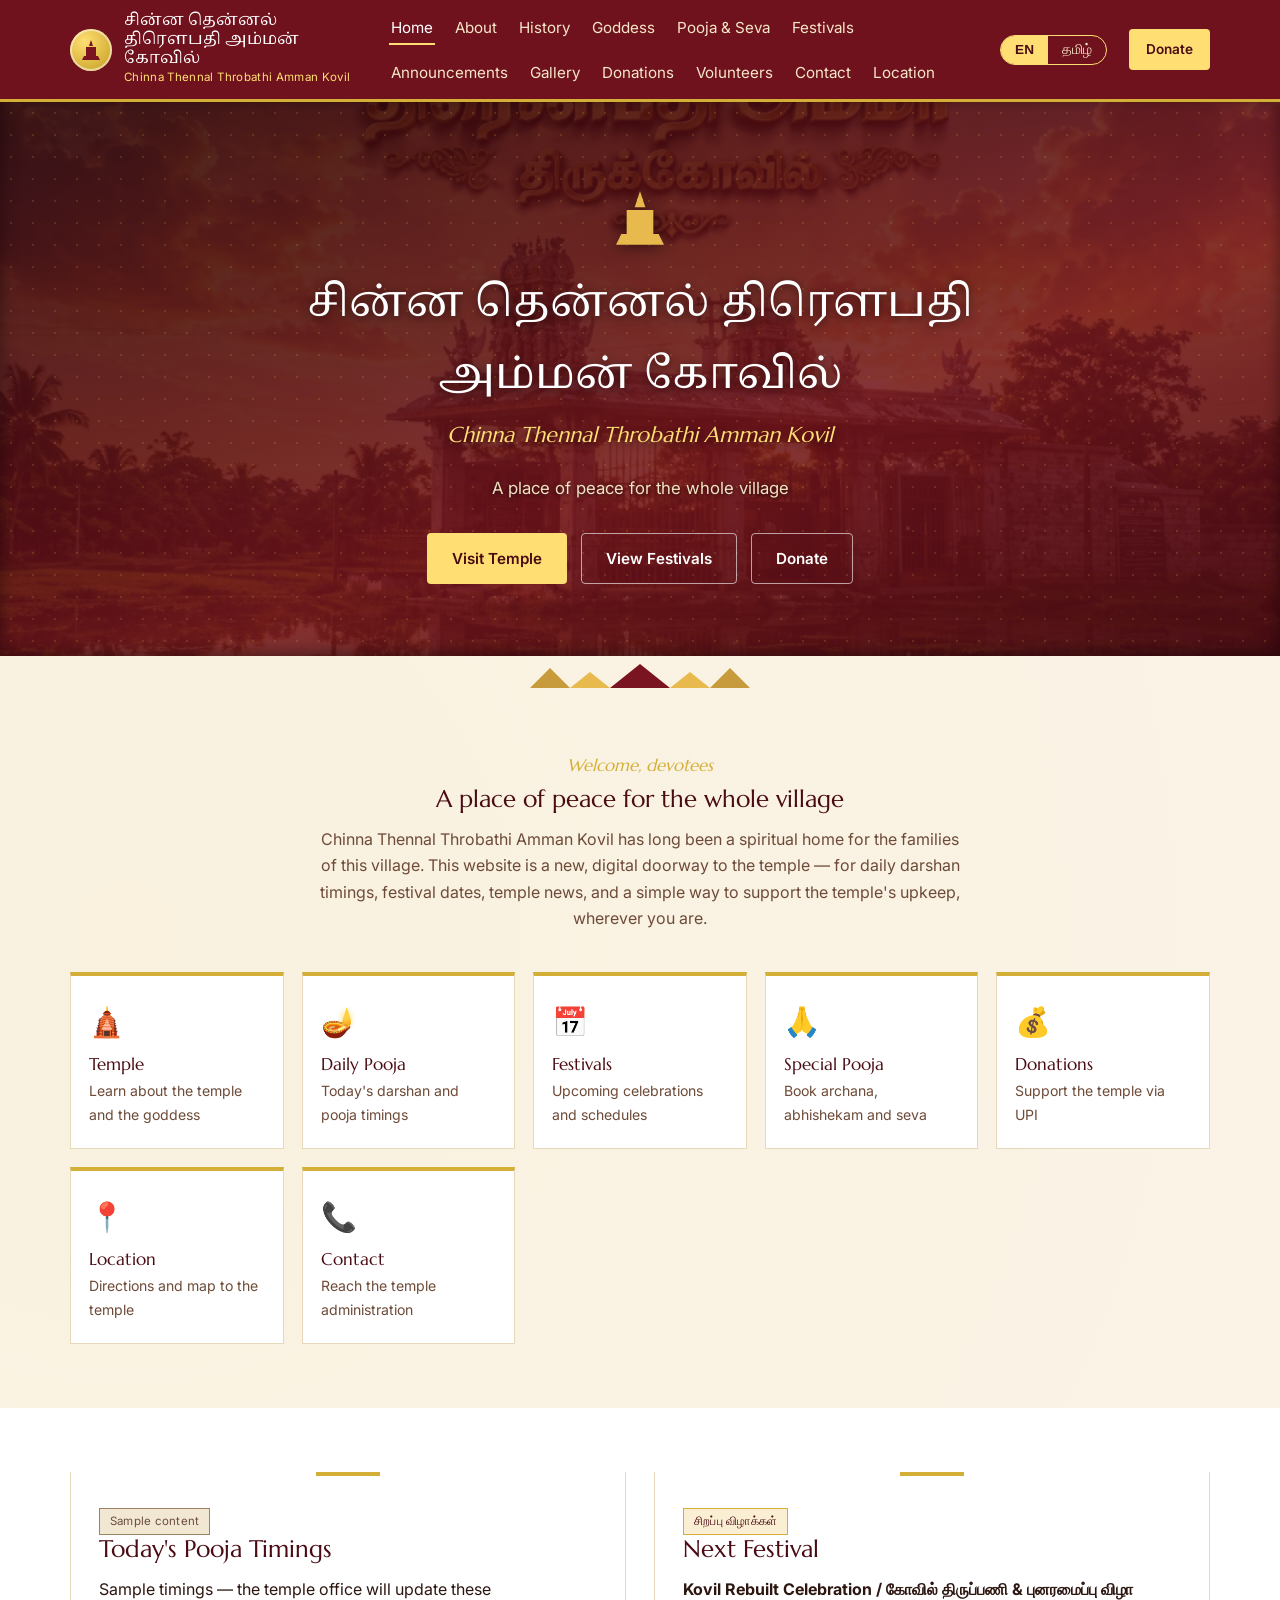
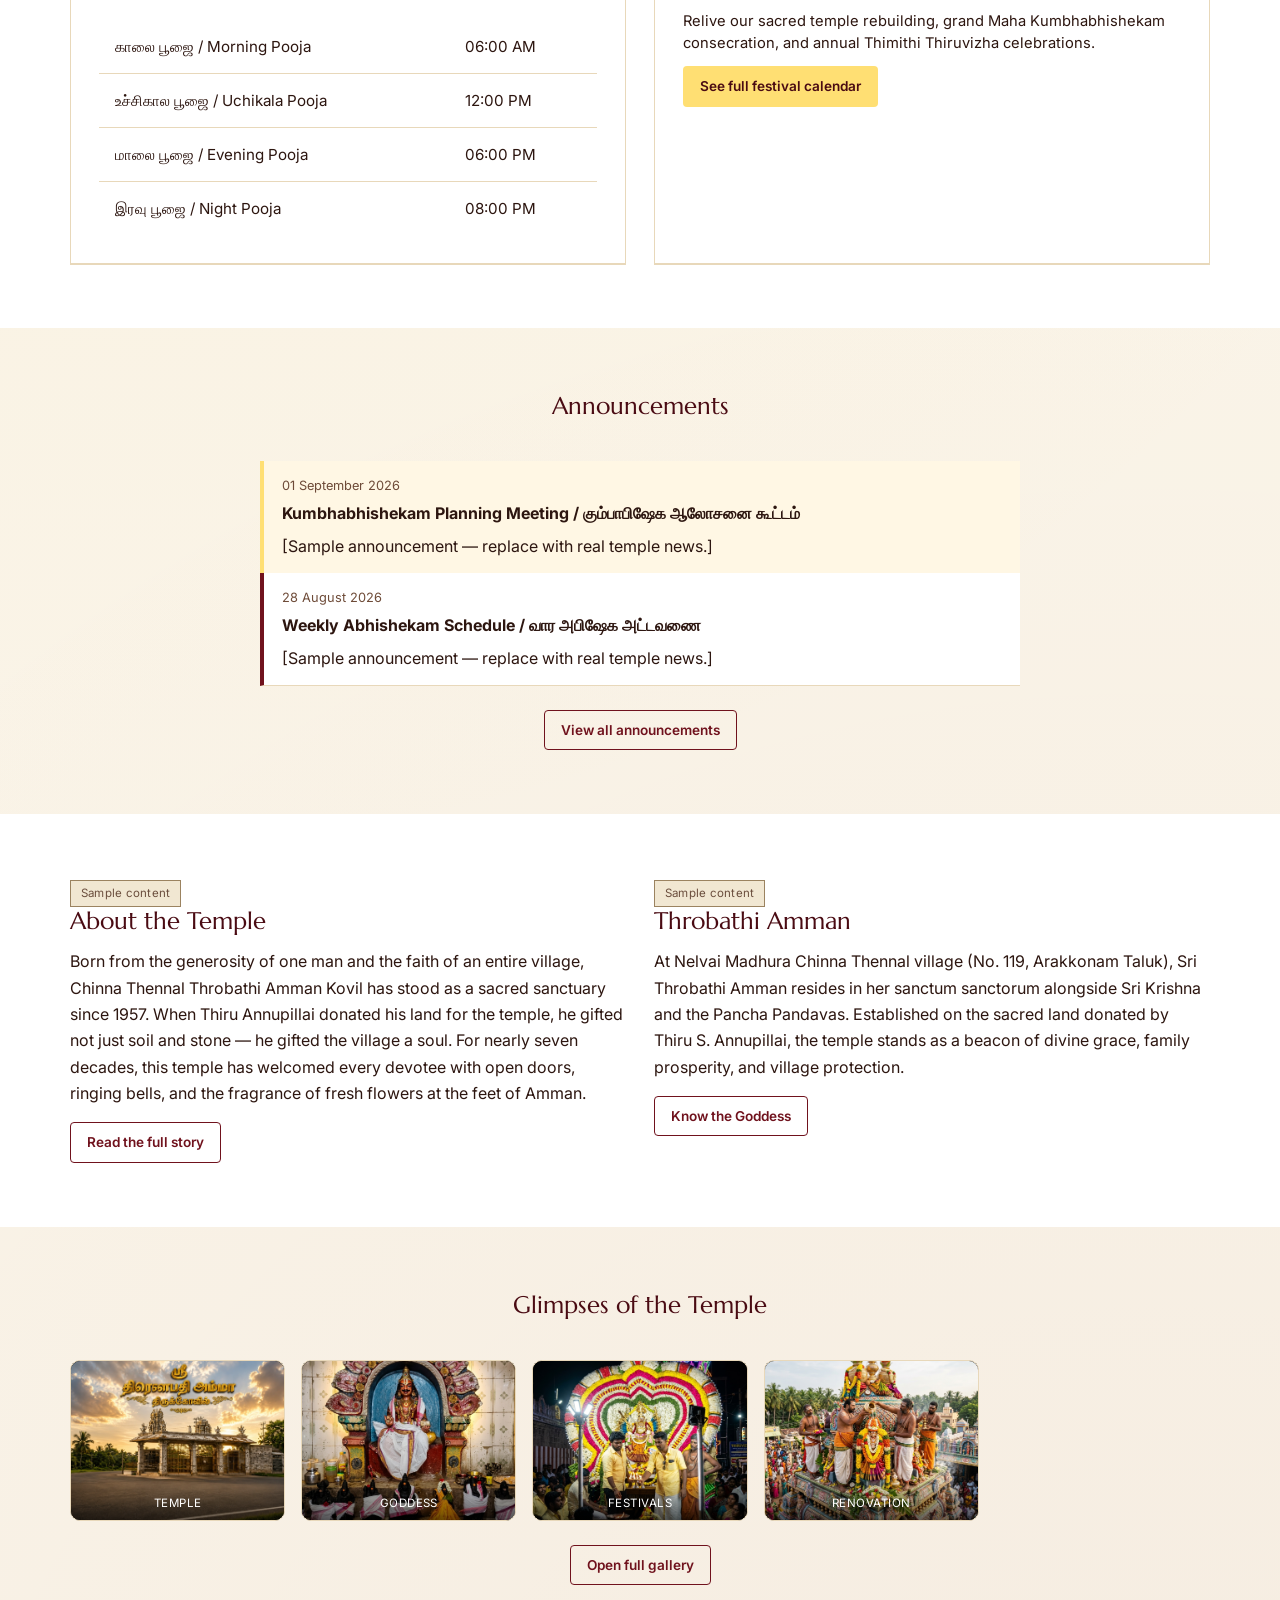
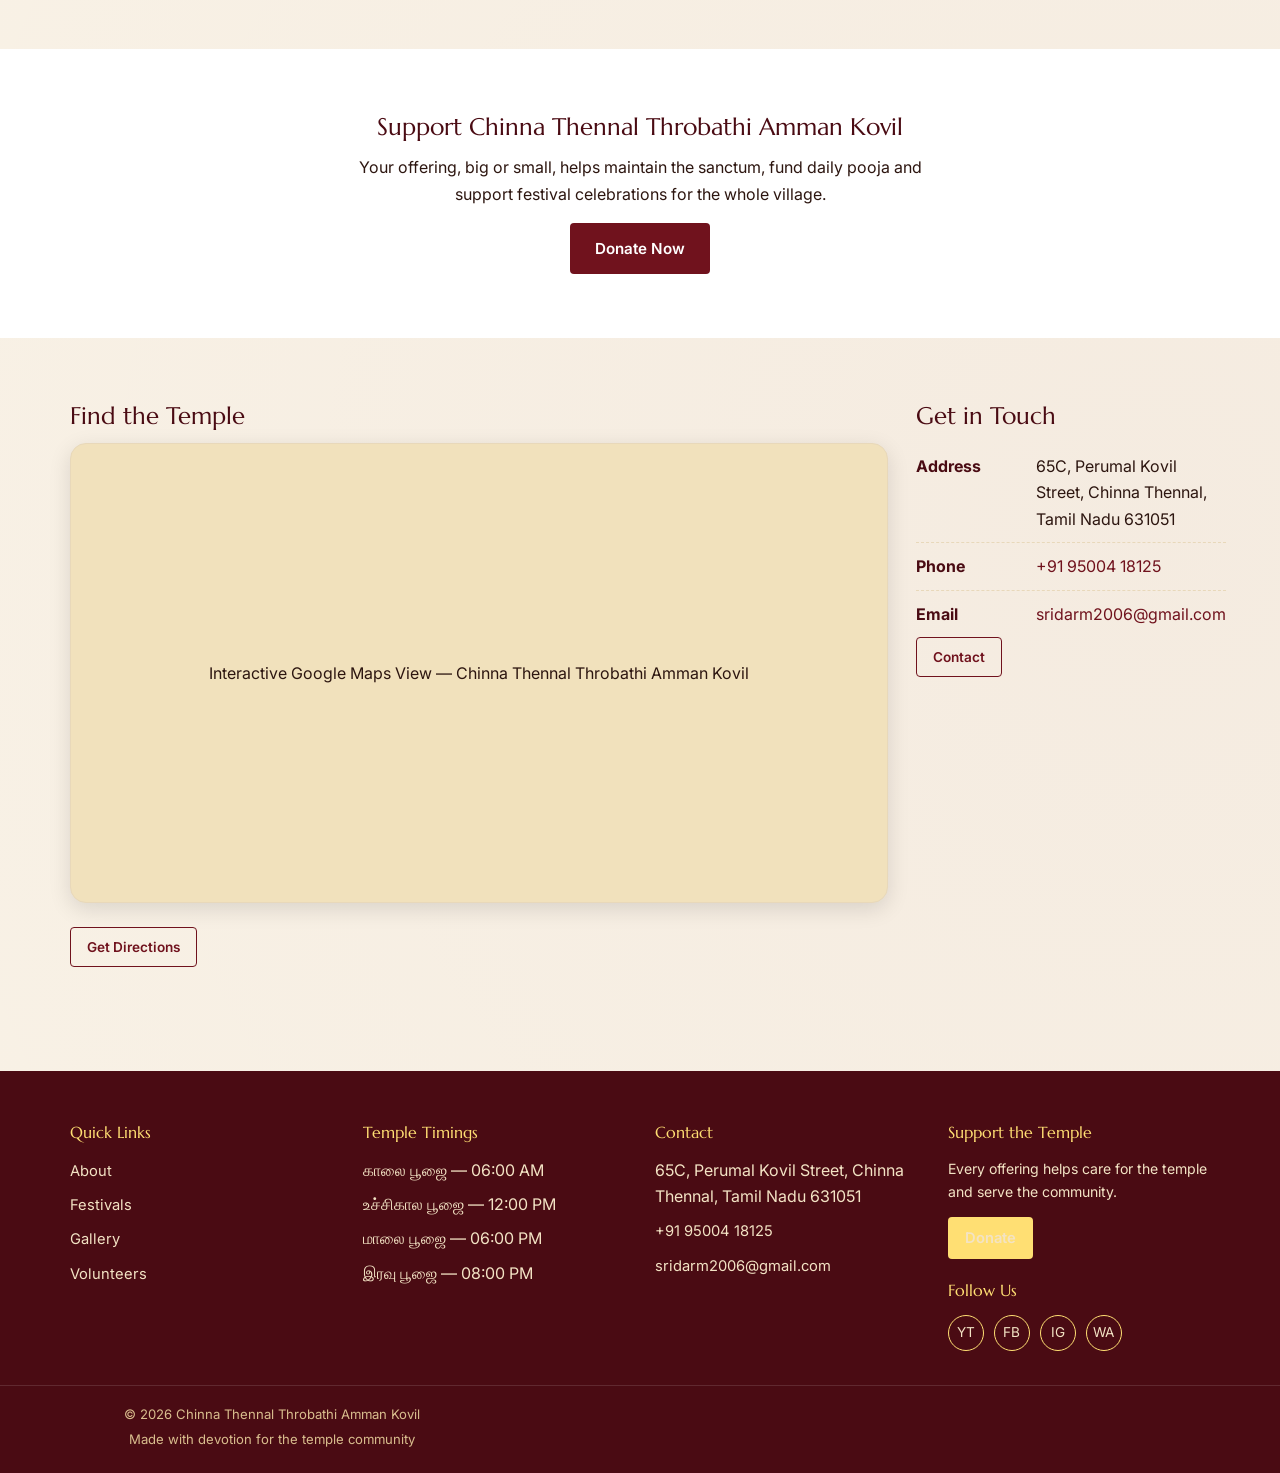
==== temple-site/index.html @ 30895be0 "Enhance mobile & system responsive alignment and populate real temple photos & maps across all pages" ====
<!DOCTYPE html>
<html lang="en">
<head>
<meta charset="UTF-8">
<meta name="viewport" content="width=device-width, initial-scale=1.0">
<title>Home | Chinna Thennal Throbathi Amman Kovil</title>
<meta name="description" content="Official digital home of Chinna Thennal Throbathi Amman Kovil village temple — pooja timings, festivals, donations and more.">
<meta property="og:title" content="Home | Chinna Thennal Throbathi Amman Kovil">
<meta property="og:description" content="Official digital home of Chinna Thennal Throbathi Amman Kovil village temple — pooja timings, festivals, donations and more.">
<meta property="og:type" content="website">
<link rel="preconnect" href="https://fonts.googleapis.com">
<link href="https://fonts.googleapis.com/css2?family=Marcellus&family=Inter:wght@400;500;600;700&family=Noto+Sans+Tamil:wght@400;500;600;700&family=Noto+Serif+Tamil:wght@500;600&display=swap" rel="stylesheet">
<link rel="stylesheet" href="assets/css/style.css">

</head>
<body>
  <header class="site-header">
    <div class="site-header__bar">
      <a class="brand" href="index.html">
        <span class="brand__mark"><svg viewBox="0 0 24 24" fill="none" xmlns="http://www.w3.org/2000/svg">
  <path d="M12 2 L14 8 L10 8 Z" fill="#7A1420"/>
  <rect x="7" y="9" width="10" height="9" fill="#7A1420"/>
  <path d="M5 18 H19 L21 22 H3 Z" fill="#7A1420"/>
  <circle cx="12" cy="5.4" r="1.1" fill="#7A1420"/>
</svg></span>
        <span class="brand__text">
          <span class="ta">சின்ன தென்னல் திரௌபதி அம்மன் கோவில்</span>
          <span class="en">Chinna Thennal Throbathi Amman Kovil</span>
        </span>
      </a>
      <nav class="nav" aria-label="Main navigation">
        <ul class="nav__links">
        <li><a href="index.html" data-i18n="nav.home" aria-current="page"></a></li>
        <li><a href="about.html" data-i18n="nav.about"></a></li>
        <li><a href="history.html" data-i18n="nav.history"></a></li>
        <li><a href="deity.html" data-i18n="nav.deity"></a></li>
        <li><a href="pooja.html" data-i18n="nav.pooja"></a></li>
        <li><a href="festivals.html" data-i18n="nav.festivals"></a></li>
        <li><a href="announcements.html" data-i18n="nav.announcements"></a></li>
        <li><a href="gallery.html" data-i18n="nav.gallery"></a></li>
        <li><a href="donations.html" data-i18n="nav.donations"></a></li>
        <li><a href="volunteers.html" data-i18n="nav.volunteers"></a></li>
        <li><a href="contact.html" data-i18n="nav.contact"></a></li>
        <li><a href="location.html" data-i18n="nav.location"></a></li>
        </ul>
        <div class="lang-switch" role="group" aria-label="Language">
          <button type="button" data-lang="en">EN</button>
          <button type="button" data-lang="ta">தமிழ்</button>
        </div>
        <a class="btn btn--gold btn--sm" href="donations.html" data-i18n="nav.donateBtn"></a>
        <button class="hamburger" aria-label="Toggle menu" aria-expanded="false">
          <svg viewBox="0 0 24 24" fill="none" stroke-width="2" stroke-linecap="round"><path d="M3 6h18M3 12h18M3 18h18"/></svg>
        </button>
      </nav>
    </div>
  </header>
  <a href="donations.html" class="btn btn--primary donate-fab" data-i18n="nav.donateBtn"></a>

  <section class="hero">
    <div class="kolam-bg"></div>
    <div class="container hero__inner">
      <div class="hero__mark"><svg viewBox="0 0 24 24" fill="none" xmlns="http://www.w3.org/2000/svg">
  <path d="M12 2 L14 8 L10 8 Z" fill="#E8B94D"/>
  <rect x="7" y="9" width="10" height="9" fill="#E8B94D"/>
  <path d="M5 18 H19 L21 22 H3 Z" fill="#E8B94D"/>
  <circle cx="12" cy="5.4" r="1.1" fill="#E8B94D"/>
</svg></div>
      <p class="hero__title-ta">சின்ன தென்னல் திரௌபதி அம்மன் கோவில்</p>
      <p class="hero__title-en">Chinna Thennal Throbathi Amman Kovil</p>
      <p class="hero__tagline" data-i18n="home.introTitle"></p>
      <div class="hero__actions">
        <a class="btn btn--gold" href="about.html" data-i18n="home.heroCta1"></a>
        <a class="btn btn--outline" href="festivals.html" data-i18n="home.heroCta2"></a>
        <a class="btn btn--outline" href="donations.html" data-i18n="home.heroCta3"></a>
      </div>
    </div>
  </section>
  <div class="tier-divider"><svg viewBox="0 0 220 26" xmlns="http://www.w3.org/2000/svg">
  <polygon points="0,26 20,6 40,26" fill="#C79A3B"/>
  <polygon points="40,26 60,10 80,26" fill="#E8B94D"/>
  <polygon points="80,26 110,2 140,26" fill="#7A1420"/>
  <polygon points="140,26 160,10 180,26" fill="#E8B94D"/>
  <polygon points="180,26 200,6 220,26" fill="#C79A3B"/>
</svg></div>

  <section class="section">
    <div class="container">
      <div class="section-heading">
        <span class="kicker" data-i18n="home.heroKicker"></span>
        <h2 data-i18n="home.introTitle"></h2>
        <p data-i18n="home.introText"></p>
      </div>
      <div class="qi-grid">
        <a class="qi-card" href="about.html"><span class="qi-card__icon">🛕</span><h3 data-i18n="home.qiTemple"></h3><p data-i18n="home.qiTempleDesc"></p></a>
        <a class="qi-card" href="pooja.html"><span class="qi-card__icon">🪔</span><h3 data-i18n="home.qiPooja"></h3><p data-i18n="home.qiPoojaDesc"></p></a>
        <a class="qi-card" href="festivals.html"><span class="qi-card__icon">📅</span><h3 data-i18n="home.qiFestivals"></h3><p data-i18n="home.qiFestivalsDesc"></p></a>
        <a class="qi-card" href="pooja.html#seva"><span class="qi-card__icon">🙏</span><h3 data-i18n="home.qiSpecial"></h3><p data-i18n="home.qiSpecialDesc"></p></a>
        <a class="qi-card" href="donations.html"><span class="qi-card__icon">💰</span><h3 data-i18n="home.qiDonations"></h3><p data-i18n="home.qiDonationsDesc"></p></a>
        <a class="qi-card" href="location.html"><span class="qi-card__icon">📍</span><h3 data-i18n="home.qiLocation"></h3><p data-i18n="home.qiLocationDesc"></p></a>
        <a class="qi-card" href="contact.html"><span class="qi-card__icon">📞</span><h3 data-i18n="home.qiContact"></h3><p data-i18n="home.qiContactDesc"></p></a>
      </div>
    </div>
  </section>

  <section class="section section--surface">
    <div class="container grid-2">
      <div class="panel panel--arch">
        <span class="tag tag--sample" data-i18n="home.sampleLabel"></span>
        <h2 data-i18n="home.todayPoojaTitle"></h2>
        <p data-i18n="home.todayPoojaSub" style="margin-bottom:18px;"></p>
        <table>
          <tbody>
            <tr><td>காலை பூஜை / Morning Pooja</td><td>06:00 AM</td></tr>
            <tr><td>உச்சிகால பூஜை / Uchikala Pooja</td><td>12:00 PM</td></tr>
            <tr><td>மாலை பூஜை / Evening Pooja</td><td>06:00 PM</td></tr>
            <tr><td>இரவு பூஜை / Night Pooja</td><td>08:00 PM</td></tr>
          </tbody>
        </table>
      </div>
      <div class="panel panel--arch">
        <span class="tag tag--gold">சிறப்பு விழாக்கள்</span>
        <h2 data-i18n="home.festivalTitle"></h2>
        <p style="margin-bottom:8px;"><strong>Kovil Rebuilt Celebration / கோவில் திருப்பணி & புனரமைப்பு விழா</strong></p>
        <p style="margin-bottom:12px;font-size:0.92rem;line-height:1.5;">Relive our sacred temple rebuilding, grand Maha Kumbhabhishekam consecration, and annual Thimithi Thiruvizha celebrations.</p>
        <a class="btn btn--gold btn--sm" href="festivals.html" data-i18n="home.festivalCta"></a>
      </div>
    </div>
  </section>

  <section class="section">
    <div class="container">
      <div class="section-heading">
        <h2 data-i18n="home.announceTitle"></h2>
      </div>
      <div style="max-width:760px;margin:0 auto;">
        <div class="announce-item is-high">
          <div class="announce-item__meta">01 September 2026</div>
          <strong>Kumbhabhishekam Planning Meeting / கும்பாபிஷேக ஆலோசனை கூட்டம்</strong>
          <p style="margin:6px 0 0;">[Sample announcement — replace with real temple news.]</p>
        </div>
        <div class="announce-item">
          <div class="announce-item__meta">28 August 2026</div>
          <strong>Weekly Abhishekam Schedule / வார அபிஷேக அட்டவணை</strong>
          <p style="margin:6px 0 0;">[Sample announcement — replace with real temple news.]</p>
        </div>
      </div>
      <div style="text-align:center;margin-top:24px;">
        <a class="btn btn--outline-dark btn--sm" href="announcements.html" data-i18n="home.announceCta"></a>
      </div>
    </div>
  </section>

  <section class="section section--surface">
    <div class="container grid-2">
      <div>
        <span class="tag tag--sample" data-i18n="home.sampleLabel"></span>
        <h2 data-i18n="home.aboutTitle"></h2>
        <p data-i18n="about.introBody"></p>
        <a class="btn btn--outline-dark btn--sm" href="about.html" data-i18n="home.aboutCta"></a>
      </div>
      <div>
        <span class="tag tag--sample" data-i18n="home.sampleLabel"></span>
        <h2 data-i18n="home.deityTitle"></h2>
        <p data-i18n="deity.introBody"></p>
        <a class="btn btn--outline-dark btn--sm" href="deity.html" data-i18n="home.deityCta"></a>
      </div>
    </div>
  </section>

  <section class="section">
    <div class="container">
      <div class="section-heading">
        <h2 data-i18n="home.galleryTitle"></h2>
      </div>
      <div class="gallery-grid">
        <div class="gallery-tile gallery-tile--photo" style="border-radius:10px;overflow:hidden;">
          <img src="assets/images/temple/temple-gate.jpg" alt="Temple Entrance Gate" loading="lazy">
          <span class="gallery-tile__label" data-i18n="gallery.catTemple">Temple</span>
        </div>
        <div class="gallery-tile gallery-tile--photo" style="border-radius:10px;overflow:hidden;">
          <img src="assets/images/goddess/sanctum-hd.png" alt="Sri Throbathi Amman Sanctum" loading="lazy">
          <span class="gallery-tile__label" data-i18n="gallery.catGoddess">Goddess</span>
        </div>
        <div class="gallery-tile gallery-tile--photo" style="border-radius:10px;overflow:hidden;">
          <img src="assets/images/festivals/chariot-hd.png" alt="Thiruvizha Flower Chariot" loading="lazy">
          <span class="gallery-tile__label" data-i18n="gallery.catFestivals">Festival</span>
        </div>
        <div class="gallery-tile gallery-tile--photo" style="border-radius:10px;overflow:hidden;">
          <img src="assets/images/renovation/kumbhabhishekam.png" alt="Maha Kumbhabhishekam" loading="lazy">
          <span class="gallery-tile__label" data-i18n="gallery.catRenovation">Renovation</span>
        </div>
      </div>
      <div style="text-align:center;margin-top:24px;">
        <a class="btn btn--outline-dark btn--sm" href="gallery.html" data-i18n="home.galleryCta"></a>
      </div>
    </div>
  </section>

  <section class="section section--surface">
    <div class="container" style="max-width:640px;text-align:center;">
      <h2 data-i18n="home.donateTitle"></h2>
      <p data-i18n="home.donateText"></p>
      <a class="btn btn--primary" href="donations.html" data-i18n="home.donateCta"></a>
    </div>
  </section>

  <section class="section">
    <div class="container grid-2">
      <div>
        <h2 data-i18n="home.locationTitle"></h2>
        <div class="map-frame"><span data-i18n="location.mapPending"></span></div>
        <div style="margin-top:14px;">
          <a class="btn btn--outline-dark btn--sm" href="location.html" data-i18n="home.locationCta"></a>
        </div>
      </div>
      <div>
        <h2 data-i18n="home.contactTitle"></h2>
        <ul class="info-list">
          <li><b data-i18n="contact.addressTitle"></b><span>65C, Perumal Kovil Street, Chinna Thennal, Tamil Nadu 631051</span></li>
          <li><b data-i18n="contact.phoneTitle"></b><a href="tel:+919500418125" style="color:var(--primary);text-decoration:none;">+91 95004 18125</a></li>
          <li><b data-i18n="contact.emailTitle"></b><a href="mailto:sridarm2006@gmail.com" style="color:var(--primary);text-decoration:none;">sridarm2006@gmail.com</a></li>
        </ul>
        <a class="btn btn--outline-dark btn--sm" href="contact.html" data-i18n="nav.contact"></a>
      </div>
    </div>
  </section>

  <footer class="site-footer">
    <div class="container grid-4">
      <div>
        <h4 data-i18n="footer.quicklinks"></h4>
        <ul>
          <li><a href="about.html" data-i18n="nav.about"></a></li>
          <li><a href="festivals.html" data-i18n="nav.festivals"></a></li>
          <li><a href="gallery.html" data-i18n="nav.gallery"></a></li>
          <li><a href="volunteers.html" data-i18n="nav.volunteers"></a></li>
        </ul>
      </div>
      <div>
        <h4 data-i18n="footer.timingsTitle"></h4>
        <ul>
          <li>காலை பூஜை — 06:00 AM</li>
          <li>உச்சிகால பூஜை — 12:00 PM</li>
          <li>மாலை பூஜை — 06:00 PM</li>
          <li>இரவு பூஜை — 08:00 PM</li>
        </ul>
      </div>
      <div>
        <h4 data-i18n="footer.contactTitle"></h4>
        <ul>
          <li id="footer-address">65C, Perumal Kovil Street, Chinna Thennal, Tamil Nadu 631051</li>
          <li id="footer-phone"><a href="tel:+919500418125" style="color:inherit;text-decoration:none;">+91 95004 18125</a></li>
          <li id="footer-email"><a href="mailto:sridarm2006@gmail.com" style="color:inherit;text-decoration:none;">sridarm2006@gmail.com</a></li>
        </ul>
      </div>
      <div>
        <h4 data-i18n="footer.donationTitle"></h4>
        <p data-i18n="footer.donationText" style="font-size:.88rem;"></p>
        <a href="donations.html" class="btn btn--gold btn--sm" data-i18n="nav.donateBtn"></a>
        <h4 style="margin-top:22px;" data-i18n="footer.socialTitle"></h4>
        <div class="social-row">
          <a href="#" aria-label="YouTube">YT</a>
          <a href="#" aria-label="Facebook">FB</a>
          <a href="#" aria-label="Instagram">IG</a>
          <a href="#" aria-label="WhatsApp">WA</a>
        </div>
      </div>
    </div>
    <div class="footer-bottom">
      <p data-i18n="footer.copyright" style="margin:0 0 4px;"></p>
      <p data-i18n="footer.madeWith" style="margin:0;"></p>
    </div>
  </footer>

  <script src="assets/js/locales.js"></script>
  <script src="assets/js/main.js"></script>
</body>
</html>
---- temple-site/assets/css/style.css ----
/* ==========================================================================
   CHINNA THENNAL THROBATHI AMMAN KOVIL — DESIGN SYSTEM
   Palette: deep maroon temple red, antique gold, sandalwood cream, dark brown
   Type: Marcellus (EN display) / Noto Serif Tamil (TA display)
         Inter (EN body) / Noto Sans Tamil (TA body)
   ========================================================================== */

:root{
  --primary: #70121D;        /* deep celestial maroon / temple red */
  --primary-dark: #4A0B13;   /* shadow crimson */
  --secondary: #D4AF37;      /* liquid metallic gold */
  --accent: #FFDF73;         /* vibrant golden glow */
  --background: #FAF4E8;     /* warm sandalwood cream */
  --surface: #FFFFFF;        /* clean glass surface */
  --surface-alt: #FFFBF3;    /* soft gold-tinted surface */
  --text: #2D1610;           /* rich mahogany brown ink */
  --text-soft: #6E4B38;      /* muted warm brown */
  --line: #E8D8BA;           /* hairline gold border */
  --success: #2E6B38;
  --radius-arch: 12px 12px 0 0;
  --radius-card: 14px;
  --shadow-soft: 0 14px 36px -10px rgba(74,11,19,0.22);
  --shadow-glow: 0 0 24px rgba(212,175,55,0.35);
  --font-en-display: "Cinzel", "Marcellus", serif;
  --font-en-body: "Outfit", "Inter", sans-serif;
  --font-ta-display: "Mukta Malar", "Noto Serif Tamil", serif;
  --font-ta-body: "Noto Sans Tamil", sans-serif;
}

/* -------------------- 5 Unique AI Temple Themes -------------------- */
html[data-theme="sandalwood"] {
  --primary: #70121D;
  --primary-dark: #4A0B13;
  --secondary: #D4AF37;
  --accent: #FFDF73;
  --background: #FAF4E8;
  --surface: #FFFFFF;
  --surface-alt: #FFFBF3;
  --text: #2D1610;
  --text-soft: #6E4B38;
  --line: #E8D8BA;
}

html[data-theme="emerald"] {
  --primary: #0F4A2E;
  --primary-dark: #072617;
  --secondary: #D4AF37;
  --accent: #FFE585;
  --background: #F2F9F5;
  --surface: #FFFFFF;
  --surface-alt: #E8F5EE;
  --text: #0B2116;
  --text-soft: #2B5740;
  --line: #C4E3D2;
}

html[data-theme="sunset"] {
  --primary: #8C1C0D;
  --primary-dark: #520F06;
  --secondary: #E68A00;
  --accent: #FFC04D;
  --background: #FAF2E8;
  --surface: #FFFFFF;
  --surface-alt: #FFF6EC;
  --text: #331508;
  --text-soft: #703D26;
  --line: #F2D2B6;
}

html[data-theme="ivory"] {
  --primary: #800E1C;
  --primary-dark: #4D070F;
  --secondary: #B8860B;
  --accent: #F5CA53;
  --background: #F8F5EE;
  --surface: #FFFFFF;
  --surface-alt: #F0ECE1;
  --text: #1C120C;
  --text-soft: #5C4A3E;
  --line: #E0D6C3;
}

html[data-theme="midnight"] {
  --primary: #A61C2E;
  --primary-dark: #120204;
  --secondary: #FFD700;
  --accent: #FFE873;
  --background: #0A0204;
  --surface: #180609;
  --surface-alt: #240B0E;
  --text: #FCE8CA;
  --text-soft: #D6B27C;
  --line: #4A161E;
}

*{ box-sizing: border-box; }
html{ scroll-behavior: smooth; }
body{
  margin:0;
  background: var(--background);
  background-image: 
    radial-gradient(circle at 10% 20%, rgba(243,196,78,0.06) 0%, transparent 40%),
    radial-gradient(circle at 90% 80%, rgba(112,18,29,0.04) 0%, transparent 50%);
  color: var(--text);
  font-family: var(--font-en-body);
  line-height: 1.65;
  -webkit-font-smoothing: antialiased;
}
html[lang="ta"] body{ font-family: var(--font-ta-body); }

h1,h2,h3,h4{
  font-family: var(--font-en-display);
  color: var(--primary-dark);
  line-height: 1.2;
  margin: 0 0 .5em;
  font-weight: 500;
}
html[lang="ta"] h1, html[lang="ta"] h2, html[lang="ta"] h3, html[lang="ta"] h4{
  font-family: var(--font-ta-display);
}
p{ margin: 0 0 1em; max-width: 68ch; }
a{ color: var(--primary); }
img{ max-width: 100%; display:block; }
:focus-visible{ outline: 3px solid var(--accent); outline-offset: 2px; }

.container{ max-width: 1180px; margin: 0 auto; padding: 0 20px; }
.section{ padding: 64px 0; }
.section--tight{ padding: 40px 0; }
.section--surface{ background: var(--surface); }
.section-heading{ text-align:center; max-width: 640px; margin: 0 auto 40px; }
.section-heading p{ margin: 0 auto; color: var(--text-soft); }
.kicker{
  display:inline-block; font-family: var(--font-en-display); font-style: italic;
  color: var(--secondary); font-size: 1.05rem; margin-bottom: .35em;
}

/* -------------------- Kolam dot-grid texture -------------------- */
.kolam-bg{
  background-image: radial-gradient(var(--secondary) 1px, transparent 1.4px);
  background-size: 22px 22px;
  background-position: 0 0;
  opacity: .18;
  position:absolute; inset:0; pointer-events:none;
}

/* -------------------- Gopuram-tier divider -------------------- */
.tier-divider{ display:flex; justify-content:center; margin: 6px 0 0; }
.tier-divider svg{ width: 220px; height: 26px; }

/* -------------------- Header -------------------- */
.site-header{
  position: sticky; top:0; z-index: 50;
  background: var(--primary);
  border-bottom: 3px solid var(--secondary);
}
.site-header__bar{
  display:flex; align-items:center; justify-content:space-between;
  padding: 12px 20px; max-width: 1180px; margin:0 auto; gap: 16px;
}
.brand{ display:flex; align-items:center; gap:12px; text-decoration:none; color:#fff; min-width:0;}
.brand__mark{
  width:42px; height:42px; border-radius:50%;
  background: radial-gradient(circle at 35% 30%, var(--accent), var(--secondary) 70%);
  display:flex; align-items:center; justify-content:center; flex-shrink:0;
  box-shadow: inset 0 0 0 2px rgba(255,255,255,.5);
}
.brand__mark svg{ width:24px; height:24px; }
.brand__text{ min-width:0; }
.brand__text .ta{ display:block; font-family: var(--font-ta-display); font-size:1.02rem; line-height:1.15; }
.brand__text .en{ display:block; font-size:.72rem; letter-spacing:.03em; color: var(--accent); }

.nav{ display:flex; align-items:center; gap: 22px; }
.nav__links{ display:flex; gap: 18px; list-style:none; margin:0; padding:0; flex-wrap:wrap; }
.nav__links a{
  color: #F6E7C9; text-decoration:none; font-size:.95rem; padding: 6px 2px;
  border-bottom: 2px solid transparent;
}
.nav__links a:hover, .nav__links a[aria-current="page"]{ border-color: var(--accent); color:#fff; }

.lang-switch{ display:flex; border:1px solid var(--accent); border-radius: 999px; overflow:hidden; flex-shrink:0; }
.lang-switch button{
  background: transparent; border:none; color:#F6E7C9; padding: 6px 14px; cursor:pointer; font-size:.85rem;
}
.lang-switch button.is-active{ background: var(--accent); color: var(--primary-dark); font-weight:600; }

.theme-switch{
  display:inline-flex; align-items:center; gap:5px;
  background: rgba(0,0,0,0.22); border: 1px solid var(--accent);
  border-radius: 999px; padding: 4px 8px; flex-shrink:0;
}
.theme-dot{
  width:16px; height:16px; border-radius:50%; border: 2px solid transparent;
  cursor:pointer; transition: transform .18s ease, border-color .18s ease; outline:none;
}
.theme-dot:hover{ transform: scale(1.2); }
.theme-dot.is-active{ border-color:#fff; transform: scale(1.25); box-shadow: 0 0 10px rgba(243,196,78,0.9); }
.theme-dot[data-theme-val="sandalwood"]{ background: linear-gradient(135deg, #FFDF73, #70121D); }
.theme-dot[data-theme-val="emerald"]{ background: linear-gradient(135deg, #FFE585, #0F4A2E); }
.theme-dot[data-theme-val="sunset"]{ background: linear-gradient(135deg, #FFC04D, #8C1C0D); }
.theme-dot[data-theme-val="ivory"]{ background: linear-gradient(135deg, #F5CA53, #F8F5EE); }
.theme-dot[data-theme-val="midnight"]{ background: linear-gradient(135deg, #FFD700, #0A0204); }

.btn{
  display:inline-flex; align-items:center; gap:8px; justify-content:center;
  padding: 12px 24px; border-radius: 4px; text-decoration:none; font-weight:600;
  border: 1px solid transparent; cursor:pointer; font-size:.95rem; font-family: var(--font-en-body);
  transition: transform .15s ease, box-shadow .15s ease;
}
html[lang="ta"] .btn{ font-family: var(--font-ta-body); }
.btn:hover{ transform: translateY(-1px); }
.btn--primary{ background: var(--primary); color:#fff; }
.btn--primary:hover{ background: var(--primary-dark); }
.btn--gold{ background: var(--accent); color: var(--primary-dark); }
.btn--gold:hover{ background: var(--secondary); }
.btn--outline{ background: transparent; border-color: rgba(255,255,255,.6); color:#fff; }
.btn--outline-dark{ background: transparent; border-color: var(--primary); color: var(--primary); }
.btn--sm{ padding: 8px 16px; font-size:.85rem; }
.btn--block{ width:100%; }

.donate-fab{
  position: fixed; right: 18px; bottom: 18px; z-index: 60;
  box-shadow: var(--shadow-soft);
  display:none;
}
@media (max-width: 640px){ .donate-fab{ display:inline-flex; } }

.hamburger{ display:none; background:none; border:1px solid var(--accent); border-radius:6px; padding:8px; cursor:pointer; }
.hamburger svg{ width:22px; height:22px; stroke: var(--accent); }
@media (max-width: 900px){
  .hamburger{ display:inline-flex; }
  .nav__links{
    position:absolute; left:0; right:0; top:100%; background: var(--primary-dark);
    flex-direction:column; padding: 10px 20px 18px; gap:4px; display:none;
    border-bottom: 3px solid var(--secondary);
  }
  .nav__links.is-open{ display:flex; }
  .nav__links a{ padding: 10px 4px; border-bottom: 1px solid rgba(255,255,255,.08); }
}

/* -------------------- Hero -------------------- */
.hero{
  position:relative; overflow:hidden; color:#fff;
  background: linear-gradient(160deg, rgba(42,5,10,0.88) 0%, rgba(112,18,29,0.85) 60%, rgba(74,11,19,0.92) 100%),
              url('../images/temple-hero.jpg') center/cover no-repeat;
  padding: 84px 0 72px;
  box-shadow: inset 0 -4px 16px rgba(0,0,0,0.4);
}
.hero__inner{ position:relative; z-index:2; text-align:center; max-width: 760px; margin:0 auto; }
.hero__mark{ width:64px; height:64px; margin: 0 auto 18px; filter: drop-shadow(0 2px 8px rgba(0,0,0,0.5)); }
.hero__title-ta{ font-family: var(--font-ta-display); font-size: clamp(1.7rem, 4.4vw, 2.7rem); color:#fff; margin-bottom:.15em; text-shadow: 0 2px 10px rgba(0,0,0,0.6); }
.hero__title-en{ font-family: var(--font-en-display); font-style: italic; font-size: clamp(1.05rem, 2.4vw, 1.35rem); color: var(--accent); margin-bottom: 22px; font-weight:400; text-shadow: 0 2px 8px rgba(0,0,0,0.5); }
.hero__tagline{ color:#F3E3C4; font-size: 1.05rem; margin-bottom: 30px; text-shadow: 0 1px 4px rgba(0,0,0,0.6); }
.hero__actions{ display:flex; gap:14px; justify-content:center; flex-wrap:wrap; }

/* -------------------- Quick info cards -------------------- */
.qi-grid{
  display:grid; grid-template-columns: repeat(auto-fit, minmax(190px,1fr)); gap: 18px;
}
.qi-card{
  background: var(--surface); border: 1px solid var(--line); border-top: 4px solid var(--secondary);
  padding: 22px 18px; text-decoration:none; color: var(--text);
  transition: box-shadow .18s ease, transform .18s ease;
}
.qi-card:hover{ box-shadow: var(--shadow-soft); transform: translateY(-3px); }
.qi-card__icon{ font-size: 1.8rem; margin-bottom: 10px; display:block; }
.qi-card h3{ font-size: 1.05rem; margin-bottom: 4px; }
.qi-card p{ font-size: .88rem; color: var(--text-soft); margin:0; }

/* -------------------- Cards / panels -------------------- */
.panel{
  background: var(--surface); border: 1px solid var(--line);
  padding: 28px; box-shadow: 0 1px 0 var(--line);
}
.panel--arch{ border-top: none; position:relative; padding-top: 34px; }
.panel--arch::before{
  content:""; position:absolute; top:0; left:50%; transform: translateX(-50%);
  width: 64px; height: 4px; background: var(--secondary);
}

.grid-2{ display:grid; grid-template-columns: 1fr 1fr; gap: 28px; }
.grid-3{ display:grid; grid-template-columns: repeat(3,1fr); gap: 22px; }
@media (max-width: 860px){ .grid-2, .grid-3{ grid-template-columns: 1fr; } }

.tag{
  display:inline-block; font-size:.72rem; letter-spacing:.02em; padding: 3px 10px;
  border: 1px solid var(--secondary); color: var(--primary-dark); background: #FBEFD3;
}
.tag--sample{ border-color:#9B8360; color:#6B4E3D; background:#F1E7D2; }

/* -------------------- Timeline (history) -------------------- */
.timeline{ position:relative; max-width: 760px; margin: 0 auto; padding-left: 34px; }
.timeline::before{ content:""; position:absolute; left: 10px; top:6px; bottom:6px; width:2px; background: var(--line); }
.timeline__item{ position:relative; padding-bottom: 34px; }
.timeline__item:last-child{ padding-bottom:0; }
.timeline__dot{
  position:absolute; left:-34px; top:2px; width:22px; height:22px; border-radius:50%;
  background: var(--accent); border: 3px solid var(--primary); box-shadow: 0 0 0 3px var(--background);
}
.timeline__item h3{ margin-bottom:6px; }

/* -------------------- Pooja table -------------------- */
.table-wrap{ overflow-x:auto; border:1px solid var(--line); }
table{ width:100%; border-collapse: collapse; background: var(--surface); }
th,td{ text-align:left; padding: 14px 16px; border-bottom: 1px solid var(--line); font-size: .95rem; }
thead th{ background: var(--primary); color:#fff; font-family: var(--font-en-display); font-weight:500; }
html[lang="ta"] thead th{ font-family: var(--font-ta-display); }
tbody tr:last-child td{ border-bottom:none; }

/* -------------------- Gallery -------------------- */
.gallery-filters{ display:flex; flex-wrap:wrap; gap:8px; justify-content:center; margin-bottom: 28px; }
.gallery-filters button{
  border:1px solid var(--secondary); background:transparent; color: var(--primary-dark);
  padding: 6px 16px; border-radius: 999px; cursor:pointer; font-size:.85rem;
}
.gallery-filters button.is-active{ background: var(--primary); border-color: var(--primary); color:#fff; }
.gallery-grid{ display:grid; grid-template-columns: repeat(auto-fill,minmax(210px,1fr)); gap: 16px; }
.gallery-tile{
  aspect-ratio: 4/3; position:relative; overflow:hidden; border: 1px solid var(--line);
  display:flex; align-items:center; justify-content:center; flex-direction:column; gap:6px;
  background: linear-gradient(135deg, #F1E1BC, #E7C88A);
  color: var(--primary-dark); text-align:center; padding: 10px;
}
.gallery-tile span.icon{ font-size: 1.6rem; }
.gallery-tile span.cat{ font-size:.72rem; letter-spacing:.03em; color: var(--text-soft); }

/* Photo tiles — real images fill the slot, no empty space */
.gallery-tile--photo{
  background: #111;
  padding: 0;
  gap: 0;
}
.gallery-tile--photo img{
  position: absolute;
  inset: 0;
  width: 100%;
  height: 100%;
  object-fit: cover;
  object-position: center;
  display: block;
}
.gallery-tile__label{
  position: absolute;
  bottom: 0; left: 0; right: 0;
  background: linear-gradient(transparent, rgba(0,0,0,.55));
  color: #fff;
  font-size: .72rem;
  letter-spacing: .04em;
  text-transform: uppercase;
  padding: 18px 10px 7px;
  text-align: center;
}

/* -------------------- Forms -------------------- */
.field{ margin-bottom: 18px; }
.field label{ display:block; font-weight:600; margin-bottom: 6px; font-size:.92rem; }
.field input, .field select, .field textarea{
  width:100%; padding: 11px 13px; border:1px solid var(--line); background:#fff;
  font-family: inherit; font-size: .95rem; color: var(--text);
}
html[lang="ta"] .field input, html[lang="ta"] .field select, html[lang="ta"] .field textarea{ font-family: var(--font-ta-body); }
.field textarea{ min-height: 120px; resize: vertical; }
.field input:focus, .field select:focus, .field textarea:focus{ outline: 2px solid var(--secondary); border-color: var(--secondary); }
.form-msg{ padding: 12px 16px; background:#EAF3E9; border:1px solid var(--success); color:#284D26; margin-top:14px; display:none; }
.form-msg.is-shown{ display:block; }

/* -------------------- Step-by-Step Donation & Payment Workflow -------------------- */
.step-container{ display:flex; flex-direction:column; gap:20px; }
.step-card{
  background: var(--surface);
  border: 1px solid var(--line);
  border-radius: var(--radius-card);
  padding: 24px;
  box-shadow: 0 4px 16px rgba(74,11,19,0.05);
  position:relative;
  transition: border-color .2s ease, box-shadow .2s ease;
}
.step-card:hover{
  border-color: var(--secondary);
  box-shadow: var(--shadow-soft);
}
.step-header{ display:flex; align-items:center; gap:12px; margin-bottom: 16px; }
.step-number{
  width:32px; height:32px; border-radius:50%;
  background: var(--primary); color:#fff;
  font-weight:700; font-size:.95rem;
  display:flex; align-items:center; justify-content:center;
  flex-shrink:0;
  box-shadow: 0 2px 8px rgba(112,18,29,0.3);
}
.step-title{ font-family: var(--font-en-display); font-size:1.15rem; color: var(--primary-dark); margin:0; }
html[lang="ta"] .step-title{ font-family: var(--font-ta-display); }

.amount-grid{ display:grid; grid-template-columns: repeat(auto-fit,minmax(90px,1fr)); gap: 10px; margin-bottom: 16px; }
.amount-btn{
  border: 2px solid var(--line); background: #fff; padding: 12px 8px; text-align:center;
  cursor:pointer; font-weight:700; font-size: 1.1rem; color: var(--primary-dark);
  border-radius: 8px; transition: all .15s ease;
}
.amount-btn:hover{ border-color: var(--secondary); background: var(--surface-alt); }
.amount-btn.is-active{ border-color: var(--primary); background: #FCEFD5; color: var(--primary-dark); box-shadow: inset 0 0 0 1px var(--primary); }

.upi-app-grid{ display:grid; grid-template-columns: repeat(auto-fit, minmax(130px, 1fr)); gap:12px; margin-top:14px; }
.upi-app-btn{
  display:flex; flex-direction:column; align-items:center; justify-content:center; gap:8px;
  padding: 14px 10px; border: 1.5px solid var(--line); border-radius: 10px; background:#fff;
  text-decoration:none; color: var(--text); font-weight:600; font-size:.88rem;
  transition: all .2s ease; cursor:pointer; text-align:center;
}
.upi-app-btn:hover{
  border-color: var(--primary); background: var(--surface-alt); transform: translateY(-2px);
  box-shadow: 0 4px 12px rgba(112,18,29,0.12);
}
.upi-app-icon{
  width:36px; height:36px; border-radius:8px; display:flex; align-items:center; justify-content:center;
  font-weight:800; font-size:.85rem; color:#fff; flex-shrink:0;
}
.upi-app-icon.gpay{ background: linear-gradient(135deg, #4285F4, #34A853); }
.upi-app-icon.phonepe{ background: linear-gradient(135deg, #5F259F, #3F156C); }
.upi-app-icon.paytm{ background: linear-gradient(135deg, #00B9F1, #002E6E); }
.upi-app-icon.bhim{ background: linear-gradient(135deg, #FF6600, #00A651); }
.upi-app-icon.generic{ background: linear-gradient(135deg, var(--primary), var(--primary-dark)); }

.copy-upi-box{
  display:flex; align-items:center; gap:8px; background: var(--surface-alt);
  border: 1px dashed var(--secondary); border-radius: 8px; padding: 8px 12px; margin-top: 12px;
}
.copy-upi-val{ font-family: monospace; font-size:1rem; font-weight:700; color: var(--primary-dark); word-break: break-all; flex:1; }
.btn-copy{
  background: var(--primary); color:#fff; border:none; border-radius:6px; padding:6px 14px;
  font-size:.82rem; font-weight:600; cursor:pointer; transition: background .15s ease; flex-shrink:0;
}
.btn-copy:hover{ background: var(--primary-dark); }
.btn-copy.is-copied{ background: var(--success); }

.qr-card-container{
  background: var(--surface-alt); border:1px solid var(--line); border-radius: var(--radius-card);
  padding:20px; text-align:center; display:flex; flex-direction:column; align-items:center; gap:12px;
}
.qr-frame-img, .qr-frame{
  width: 220px; height: 220px; aspect-ratio: 1 / 1; border: 3px solid var(--secondary); border-radius: 12px;
  background: #fff; padding: 10px; box-shadow: 0 4px 16px rgba(0,0,0,0.1);
  display:flex; align-items:center; justify-content:center; transition: transform .2s ease; overflow:hidden;
}
.qr-frame-img img, .qr-frame img{ width:100%; height:100%; object-fit:cover; border-radius: 6px; }

.map-frame{
  width: 100%; height: 460px; max-height: 70vh; border-radius: 16px; overflow: hidden;
  box-shadow: 0 6px 22px rgba(0,0,0,0.12); border: 2px solid var(--line); background: var(--surface-alt);
  display: flex; align-items: center; justify-content: center; margin-bottom: 24px;
}
.map-frame iframe{ width: 100%; height: 100%; border: 0; border-radius: 14px; }

/* -------------------- Announcement list -------------------- */
.announce-item{ border-left: 4px solid var(--primary); padding: 14px 18px; background: var(--surface); border-bottom:1px solid var(--line); }
.announce-item + .announce-item{ margin-top: -1px; }
.announce-item.is-high{ border-left-color: var(--accent); background:#FFF7E4; }
.announce-item__meta{ font-size:.8rem; color: var(--text-soft); margin-bottom:4px; }

/* -------------------- Footer -------------------- */
.site-footer{ background: var(--primary-dark); color: #F3E3C4; padding: 52px 0 22px; margin-top: 40px; }
.site-footer h4{ color: var(--accent); font-size: 1rem; margin-bottom: 14px; }
.site-footer .grid-4{ display:grid; grid-template-columns: repeat(4,1fr); gap: 30px; }
@media (max-width: 900px){ .site-footer .grid-4{ grid-template-columns: 1fr 1fr; } }
@media (max-width: 560px){ .site-footer .grid-4{ grid-template-columns: 1fr; } }
.site-footer ul{ list-style:none; margin:0; padding:0; }
.site-footer li{ margin-bottom: 8px; }
.site-footer a{ color: #F3E3C4; text-decoration:none; font-size: .92rem; }
.site-footer a:hover{ color: var(--accent); }
.footer-bottom{ border-top: 1px solid rgba(255,255,255,.12); margin-top: 34px; padding-top: 18px; text-align:center; font-size: .82rem; color: #D9BE8E; }
.social-row{ display:flex; gap:10px; }
.social-row a{
  width:36px; height:36px; border:1px solid var(--accent); border-radius:50%;
  display:flex; align-items:center; justify-content:center; font-size:.85rem;
}

/* -------------------- Page hero (inner pages) -------------------- */
.page-hero{
  background: linear-gradient(160deg, rgba(50,6,12,0.85) 0%, rgba(112,18,29,0.88) 100%),
              url('../images/temple-hero.jpg') center/cover no-repeat;
  color:#fff; padding: 54px 0; position:relative; overflow:hidden;
  border-bottom: 3.5px solid var(--secondary);
  box-shadow: inset 0 -4px 12px rgba(0,0,0,0.35);
}
.page-hero .container{ position:relative; z-index:2; }
.page-hero h1{ color:#fff; margin-bottom: 4px; text-shadow: 0 2px 8px rgba(0,0,0,0.5); }
.page-hero p{ color: #F3E3C4; margin:0; text-shadow: 0 1px 4px rgba(0,0,0,0.5); }
.breadcrumb{ font-size:.82rem; color: var(--accent); margin-bottom: 10px; }
.breadcrumb a{ color: #F3E3C4; text-decoration:none; }

.map-frame{ width:100%; aspect-ratio: 16/9; border:1px solid var(--line); background:#F1E1BC; display:flex; align-items:center; justify-content:center; text-align:center; padding: 20px; }

.info-list{ list-style:none; margin:0; padding:0; }
.info-list li{ display:flex; gap:10px; padding: 10px 0; border-bottom:1px dashed var(--line); }
.info-list li:last-child{ border-bottom:none; }
.info-list b{ color: var(--primary-dark); min-width: 110px; display:inline-block; }

.upi-apps{ display:flex; gap:12px; flex-wrap:wrap; margin: 14px 0 22px; }
.upi-apps span{ border:1px solid var(--line); padding: 8px 14px; font-size:.85rem; background:#fff; }

/* -------------------- Responsive Breakpoints (Mobile & System) -------------------- */
@media (max-width: 768px) {
  .container { padding: 0 16px; }
  .section { padding: 44px 0; }
  .hero { padding: 54px 0 42px; }
  .hero__actions { flex-direction: column; align-items: stretch; width: 100%; max-width: 320px; margin: 0 auto; }
  .hero__actions .btn { width: 100%; justify-content: center; }
  .qi-grid { grid-template-columns: repeat(auto-fit, minmax(140px, 1fr)); gap: 12px; }
  .qi-card { padding: 16px 12px; text-align: center; }
  .grid-2, .grid-3 { grid-template-columns: 1fr; gap: 20px; }
  .gallery-grid { grid-template-columns: repeat(auto-fill, minmax(150px, 1fr)); gap: 12px; }
  .gallery-tile { aspect-ratio: 1 / 1; }
  .map-frame { height: 340px; border-radius: 12px; }
  .panel { padding: 18px; }
  .timeline { padding-left: 24px; }
  .timeline__dot { left: -24px; width: 18px; height: 18px; }
  .site-header__bar { padding: 10px 14px; }
  .brand__text .ta { font-size: 0.92rem; }
  .brand__text .en { font-size: 0.68rem; }
}

@media (max-width: 480px) {
  .gallery-grid { grid-template-columns: 1fr 1fr; gap: 10px; }
  .amount-grid { grid-template-columns: repeat(2, 1fr); }
  .upi-app-grid { grid-template-columns: repeat(2, 1fr); }
  .social-row { justify-content: center; }
}
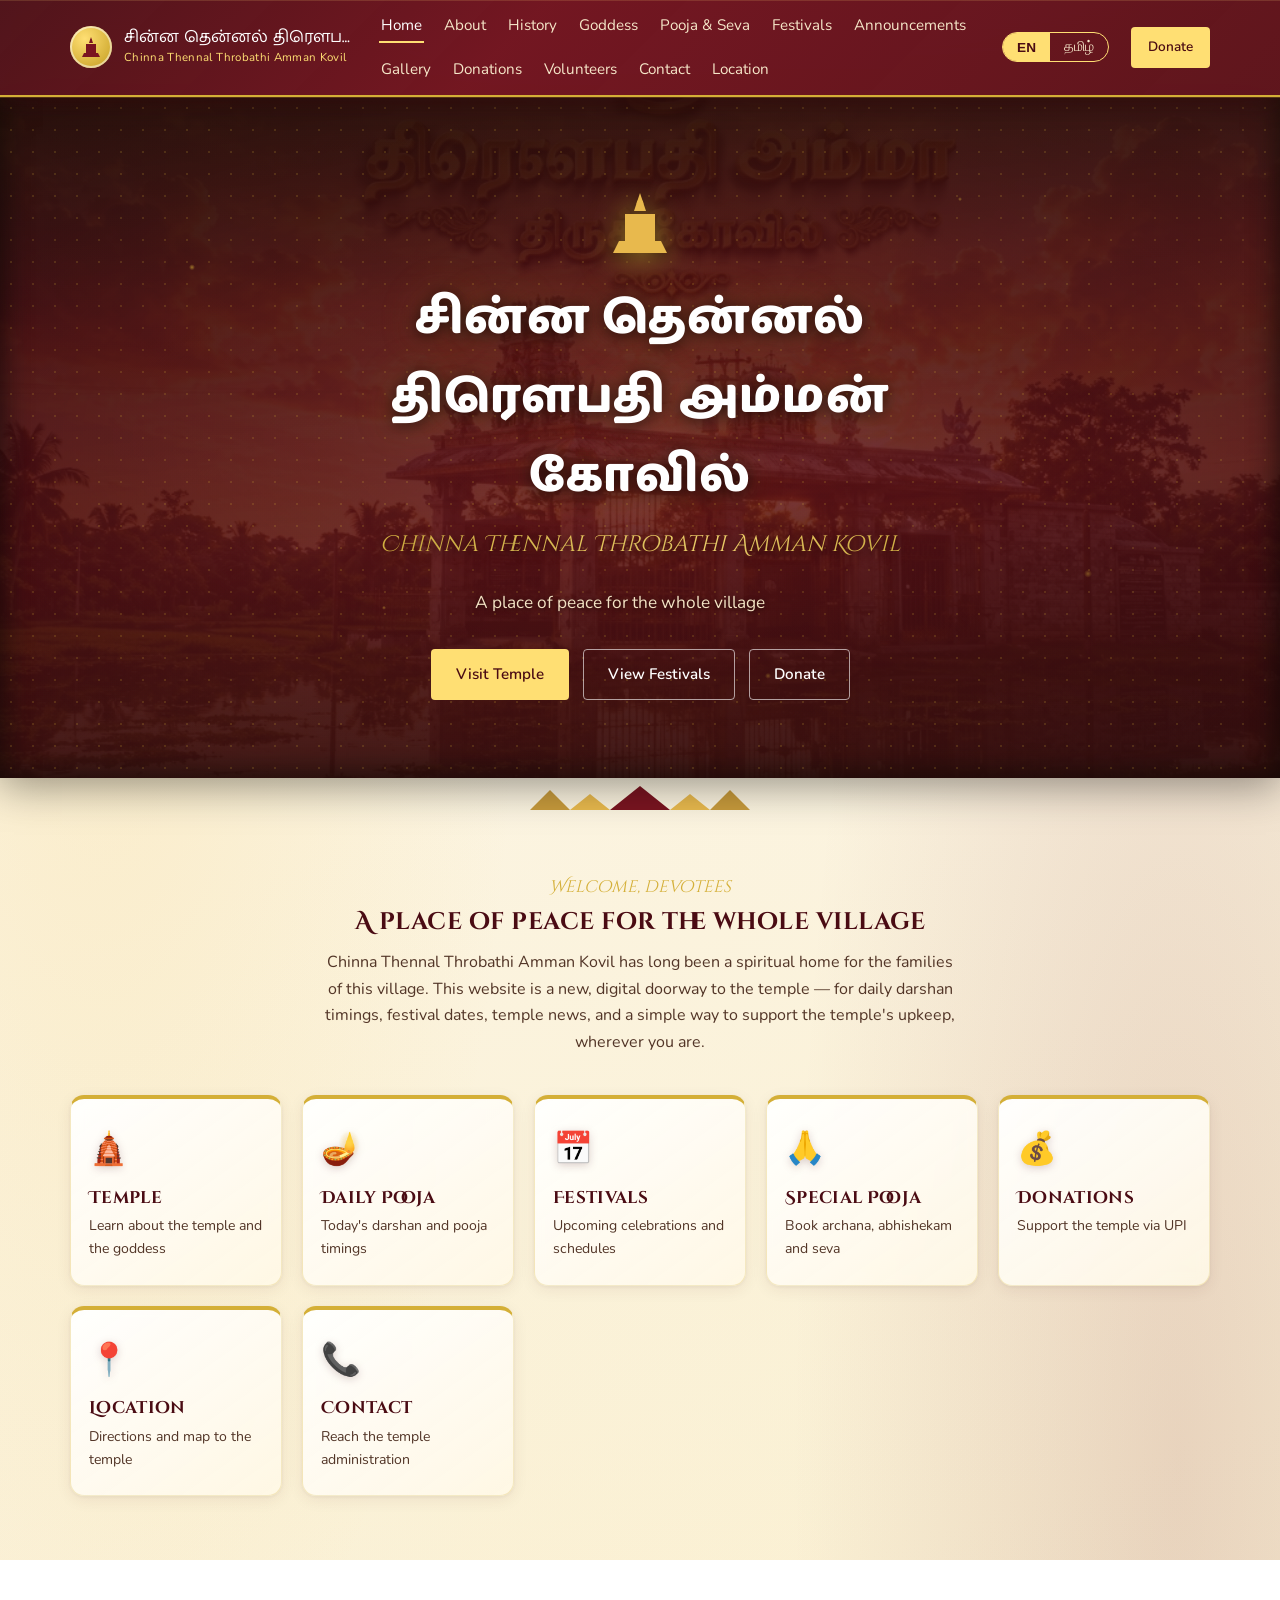
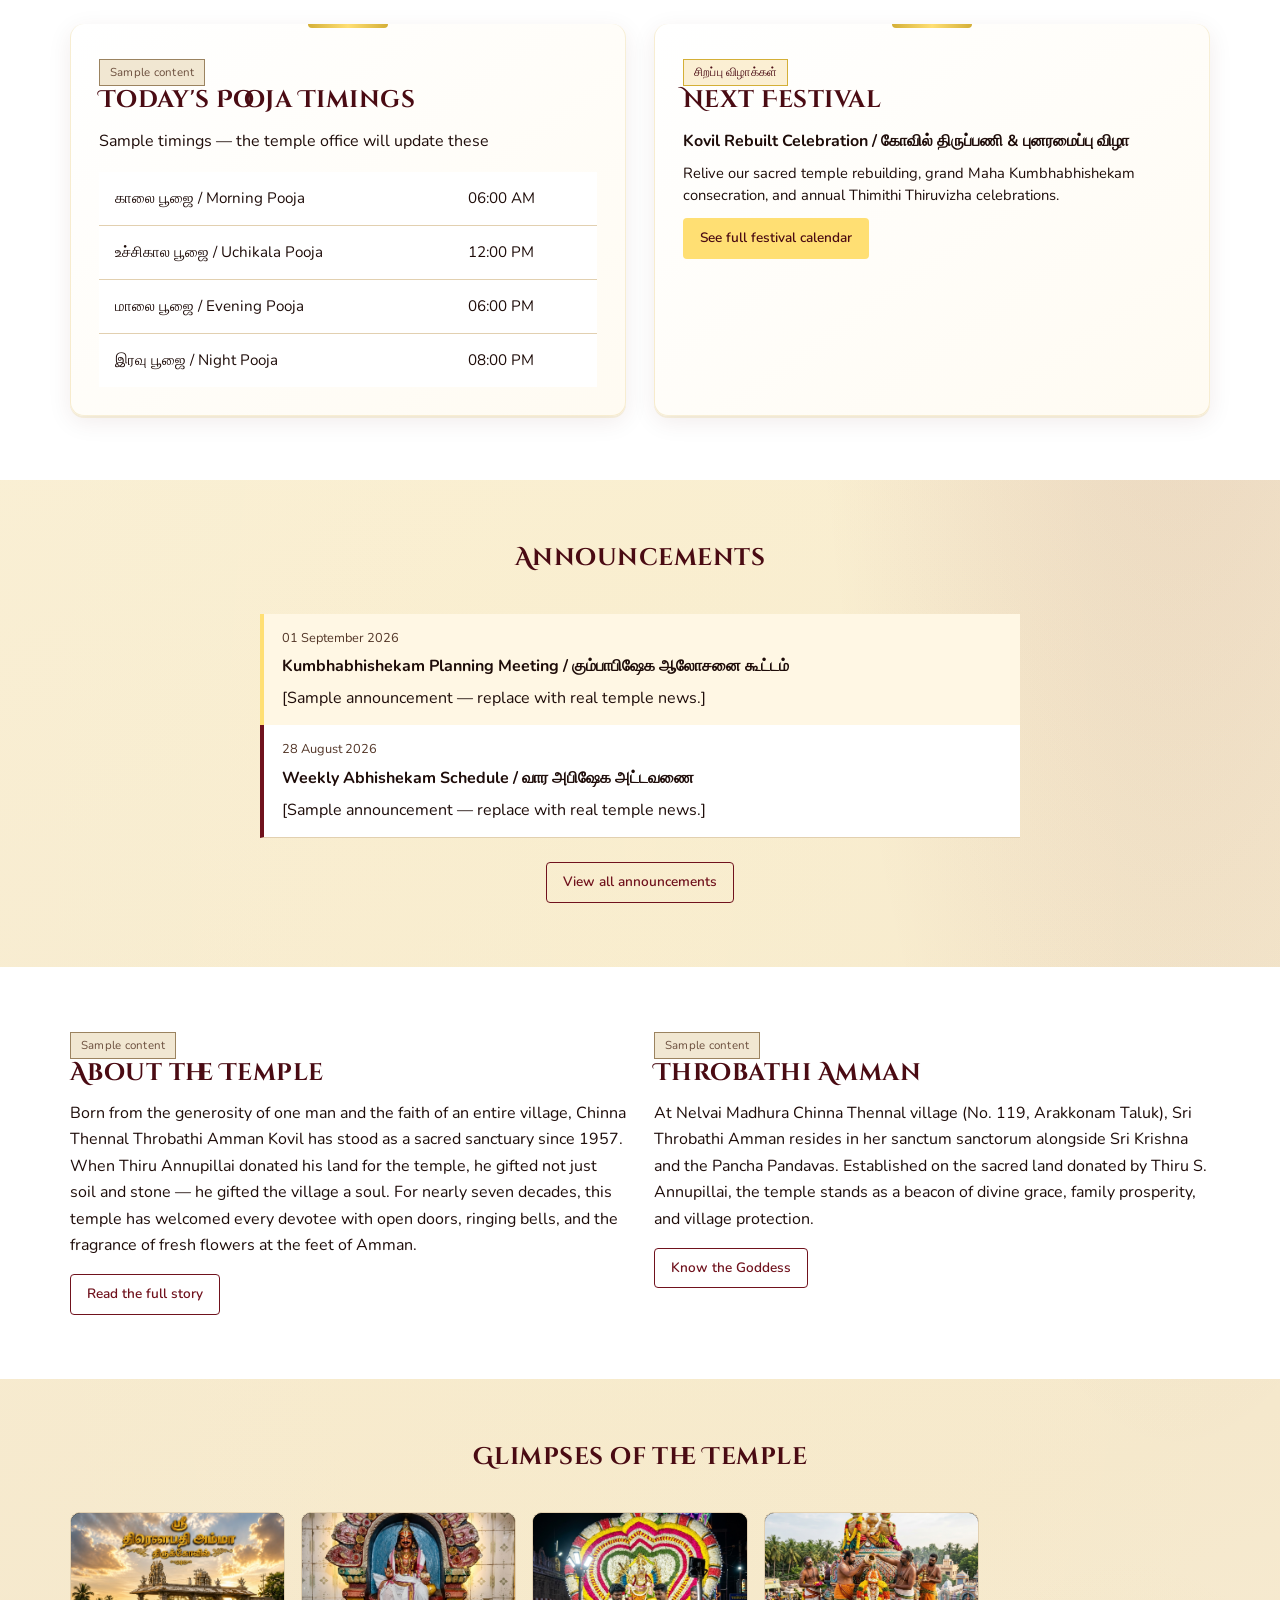
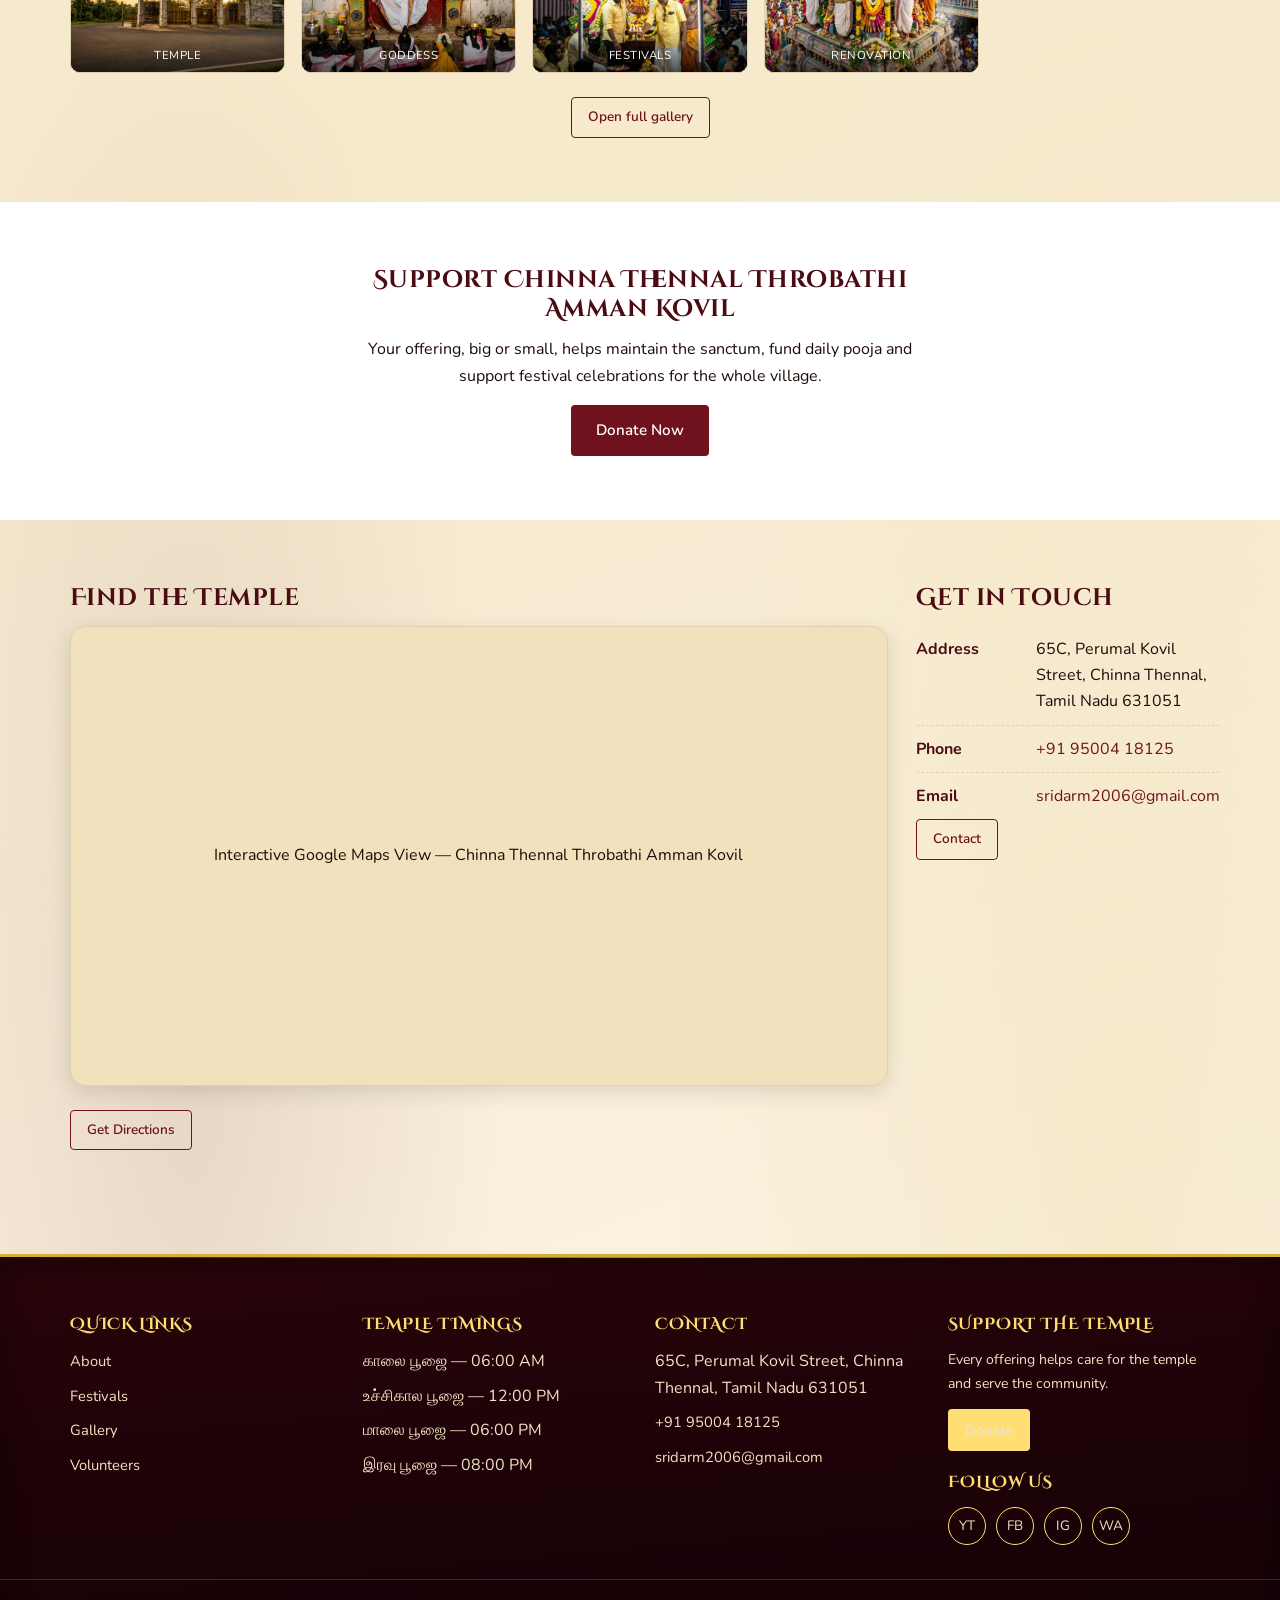
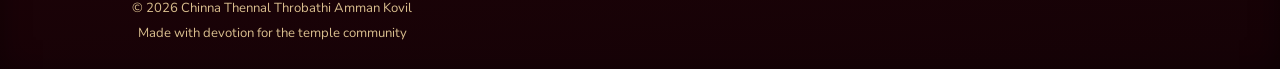
==== commit d4d8ed9e: "feat: premium 3D redesign — new fonts, layered background, glassmorphism header, shimmer hero, 3D ca" ====
--- a/temple-site/index.html
+++ b/temple-site/index.html
@@ -1,4 +1,4 @@
-<!DOCTYPE html>
+﻿<!DOCTYPE html>
 <html lang="en">
 <head>
 <meta charset="UTF-8">
@@ -9,7 +9,7 @@
 <meta property="og:description" content="Official digital home of Chinna Thennal Throbathi Amman Kovil village temple — pooja timings, festivals, donations and more.">
 <meta property="og:type" content="website">
 <link rel="preconnect" href="https://fonts.googleapis.com">
-<link href="https://fonts.googleapis.com/css2?family=Marcellus&family=Inter:wght@400;500;600;700&family=Noto+Sans+Tamil:wght@400;500;600;700&family=Noto+Serif+Tamil:wght@500;600&display=swap" rel="stylesheet">
+<link href="https://fonts.googleapis.com/css2?family=Cinzel+Decorative:wght@400;700;900&family=Cormorant+Garamond:ital,wght@0,400;0,600;1,400;1,600&family=Nunito:wght@400;500;600;700&family=Baloo+Thambi+2:wght@400;500;600;700;800&family=Noto+Sans+Tamil:wght@400;500;600;700&display=swap" rel="stylesheet">
 <link rel="stylesheet" href="assets/css/style.css">
 
 </head>
--- a/temple-site/assets/css/style.css
+++ b/temple-site/assets/css/style.css
@@ -10,21 +10,26 @@
   --primary-dark: #4A0B13;   /* shadow crimson */
   --secondary: #D4AF37;      /* liquid metallic gold */
   --accent: #FFDF73;         /* vibrant golden glow */
-  --background: #FAF4E8;     /* warm sandalwood cream */
+  --background: #FAF5EA;     /* warm sandalwood cream */
   --surface: #FFFFFF;        /* clean glass surface */
   --surface-alt: #FFFBF3;    /* soft gold-tinted surface */
-  --text: #2D1610;           /* rich mahogany brown ink */
-  --text-soft: #6E4B38;      /* muted warm brown */
-  --line: #E8D8BA;           /* hairline gold border */
-  --success: #2E6B38;
+  --text: #1E0C09;           /* high contrast dark ink for maximum mobile legibility */
+  --text-soft: #523527;      /* crisp warm brown */
+  --line: #E2D0B0;           /* hairline gold border */
+  --success: #1E6B2D;
   --radius-arch: 12px 12px 0 0;
   --radius-card: 14px;
   --shadow-soft: 0 14px 36px -10px rgba(74,11,19,0.22);
   --shadow-glow: 0 0 24px rgba(212,175,55,0.35);
-  --font-en-display: "Cinzel", "Marcellus", serif;
-  --font-en-body: "Outfit", "Inter", sans-serif;
-  --font-ta-display: "Mukta Malar", "Noto Serif Tamil", serif;
-  --font-ta-body: "Noto Sans Tamil", sans-serif;
+  --font-en-display: "Cinzel Decorative", "Cormorant Garamond", "Marcellus", serif;
+  --font-en-body: "Nunito", "Outfit", "Inter", sans-serif;
+  --font-ta-display: "Baloo Thambi 2", "Mukta Malar", "Noto Serif Tamil", serif;
+  --font-ta-body: "Baloo Thambi 2", "Noto Sans Tamil", sans-serif;
+  --glow-gold: 0 0 18px rgba(212,175,55,0.55), 0 0 40px rgba(212,175,55,0.22);
+  --glow-red: 0 0 18px rgba(112,18,29,0.55), 0 0 40px rgba(112,18,29,0.22);
+  --shadow-3d: 0 20px 60px -10px rgba(74,11,19,0.38), 0 8px 20px rgba(0,0,0,0.18);
+  --glass-bg: rgba(255,255,255,0.08);
+  --glass-border: rgba(255,220,100,0.25);
 }
 
 /* -------------------- 5 Unique AI Temple Themes -------------------- */
@@ -33,12 +38,12 @@
   --primary-dark: #4A0B13;
   --secondary: #D4AF37;
   --accent: #FFDF73;
-  --background: #FAF4E8;
+  --background: #FAF5EA;
   --surface: #FFFFFF;
   --surface-alt: #FFFBF3;
-  --text: #2D1610;
-  --text-soft: #6E4B38;
-  --line: #E8D8BA;
+  --text: #1E0C09;
+  --text-soft: #523527;
+  --line: #E2D0B0;
 }
 
 html[data-theme="emerald"] {
@@ -46,12 +51,12 @@
   --primary-dark: #072617;
   --secondary: #D4AF37;
   --accent: #FFE585;
-  --background: #F2F9F5;
+  --background: #F0F8F4;
   --surface: #FFFFFF;
-  --surface-alt: #E8F5EE;
-  --text: #0B2116;
-  --text-soft: #2B5740;
-  --line: #C4E3D2;
+  --surface-alt: #E4F3EC;
+  --text: #081C12;
+  --text-soft: #244C37;
+  --line: #BEE0CF;
 }
 
 html[data-theme="sunset"] {
@@ -59,12 +64,12 @@
   --primary-dark: #520F06;
   --secondary: #E68A00;
   --accent: #FFC04D;
-  --background: #FAF2E8;
+  --background: #FAF1E6;
   --surface: #FFFFFF;
-  --surface-alt: #FFF6EC;
-  --text: #331508;
-  --text-soft: #703D26;
-  --line: #F2D2B6;
+  --surface-alt: #FFF5E9;
+  --text: #2B1005;
+  --text-soft: #63331C;
+  --line: #EFCFAF;
 }
 
 html[data-theme="ivory"] {
@@ -72,12 +77,12 @@
   --primary-dark: #4D070F;
   --secondary: #B8860B;
   --accent: #F5CA53;
-  --background: #F8F5EE;
+  --background: #F7F4EC;
   --surface: #FFFFFF;
-  --surface-alt: #F0ECE1;
-  --text: #1C120C;
-  --text-soft: #5C4A3E;
-  --line: #E0D6C3;
+  --surface-alt: #EFECE0;
+  --text: #160D08;
+  --text-soft: #524035;
+  --line: #DCD2BF;
 }
 
 html[data-theme="midnight"] {
@@ -86,21 +91,35 @@
   --secondary: #FFD700;
   --accent: #FFE873;
   --background: #0A0204;
-  --surface: #180609;
-  --surface-alt: #240B0E;
-  --text: #FCE8CA;
-  --text-soft: #D6B27C;
-  --line: #4A161E;
-}
-
-*{ box-sizing: border-box; }
-html{ scroll-behavior: smooth; }
-body{
-  margin:0;
-  background: var(--background);
-  background-image: 
-    radial-gradient(circle at 10% 20%, rgba(243,196,78,0.06) 0%, transparent 40%),
-    radial-gradient(circle at 90% 80%, rgba(112,18,29,0.04) 0%, transparent 50%);
+  --surface: #1C070B;
+  --surface-alt: #2B0D11;
+  --text: #FFFFFF;
+  --text-soft: #E8CBA0;
+  --line: #521821;
+}
+
+* { box-sizing: border-box; }
+html { scroll-behavior: smooth; }
+
+/* ====== 3D Multi-Layer Background ====== */
+body {
+  margin: 0;
+  width: 100%;
+  overflow-x: hidden;
+  background-color: #FAF5EA;
+  background-image:
+    /* Top-left golden sun burst */
+    radial-gradient(ellipse 60% 50% at 8% 10%, rgba(243,196,78,0.18) 0%, transparent 55%),
+    /* Center-right deep maroon depth glow */
+    radial-gradient(ellipse 55% 60% at 92% 30%, rgba(112,18,29,0.13) 0%, transparent 55%),
+    /* Bottom-left cool depth shadow */
+    radial-gradient(ellipse 50% 45% at 15% 88%, rgba(74,11,19,0.10) 0%, transparent 50%),
+    /* Bottom-right golden warmth */
+    radial-gradient(ellipse 65% 50% at 88% 92%, rgba(212,175,55,0.12) 0%, transparent 55%),
+    /* Central ambient glow */
+    radial-gradient(ellipse 80% 60% at 50% 50%, rgba(255,243,200,0.22) 0%, transparent 65%),
+    /* Base sandalwood gradient */
+    linear-gradient(160deg, #FDF8EE 0%, #FAF0D5 35%, #F5E8CC 65%, #FDF6E8 100%);
   color: var(--text);
   font-family: var(--font-en-body);
   line-height: 1.65;
@@ -111,17 +130,38 @@
 h1,h2,h3,h4{
   font-family: var(--font-en-display);
   color: var(--primary-dark);
-  line-height: 1.2;
+  line-height: 1.22;
   margin: 0 0 .5em;
-  font-weight: 500;
+  font-weight: 700;
+  letter-spacing: 0.02em;
+  text-rendering: optimizeLegibility;
 }
 html[lang="ta"] h1, html[lang="ta"] h2, html[lang="ta"] h3, html[lang="ta"] h4{
   font-family: var(--font-ta-display);
+  letter-spacing: 0;
 }
 p{ margin: 0 0 1em; max-width: 68ch; }
 a{ color: var(--primary); }
 img{ max-width: 100%; display:block; }
 :focus-visible{ outline: 3px solid var(--accent); outline-offset: 2px; }
+
+/* ====== Shimmer keyframe ====== */
+@keyframes shimmer {
+  0%   { background-position: -200% center; }
+  100% { background-position:  200% center; }
+}
+@keyframes floatUp {
+  0%, 100% { transform: translateY(0px); }
+  50%       { transform: translateY(-6px); }
+}
+@keyframes glowPulse {
+  0%, 100% { box-shadow: var(--glow-gold); }
+  50%       { box-shadow: 0 0 32px rgba(212,175,55,0.85), 0 0 60px rgba(212,175,55,0.35); }
+}
+@keyframes borderSpin {
+  from { transform: rotate(0deg); }
+  to   { transform: rotate(360deg); }
+}
 
 .container{ max-width: 1180px; margin: 0 auto; padding: 0 20px; }
 .section{ padding: 64px 0; }
@@ -147,17 +187,26 @@
 .tier-divider{ display:flex; justify-content:center; margin: 6px 0 0; }
 .tier-divider svg{ width: 220px; height: 26px; }
 
-/* -------------------- Header -------------------- */
+/* -------------------- Header (Glassmorphism 3D) -------------------- */
 .site-header{
   position: sticky; top:0; z-index: 50;
-  background: var(--primary);
-  border-bottom: 3px solid var(--secondary);
+  background: linear-gradient(135deg,
+    rgba(74,11,19,0.96) 0%,
+    rgba(112,18,29,0.98) 40%,
+    rgba(90,14,22,0.97) 100%);
+  backdrop-filter: blur(12px) saturate(160%);
+  -webkit-backdrop-filter: blur(12px) saturate(160%);
+  border-bottom: 2px solid var(--secondary);
+  box-shadow:
+    0 4px 24px rgba(74,11,19,0.45),
+    0 1px 0 rgba(212,175,55,0.3),
+    inset 0 1px 0 rgba(255,220,120,0.15);
 }
 .site-header__bar{
   display:flex; align-items:center; justify-content:space-between;
   padding: 12px 20px; max-width: 1180px; margin:0 auto; gap: 16px;
 }
-.brand{ display:flex; align-items:center; gap:12px; text-decoration:none; color:#fff; min-width:0;}
+.brand{ display:flex; align-items:center; gap:12px; text-decoration:none; color:#fff; min-width:0; overflow:hidden; }
 .brand__mark{
   width:42px; height:42px; border-radius:50%;
   background: radial-gradient(circle at 35% 30%, var(--accent), var(--secondary) 70%);
@@ -165,9 +214,25 @@
   box-shadow: inset 0 0 0 2px rgba(255,255,255,.5);
 }
 .brand__mark svg{ width:24px; height:24px; }
-.brand__text{ min-width:0; }
-.brand__text .ta{ display:block; font-family: var(--font-ta-display); font-size:1.02rem; line-height:1.15; }
-.brand__text .en{ display:block; font-size:.72rem; letter-spacing:.03em; color: var(--accent); }
+.brand__text{ min-width:0; overflow:hidden; }
+.brand__text .ta{
+  display:block;
+  font-family: var(--font-ta-display);
+  font-size: clamp(0.68rem, 2.2vw, 1.02rem);
+  line-height: 1.3;
+  white-space: nowrap;
+  overflow: hidden;
+  text-overflow: ellipsis;
+}
+.brand__text .en{
+  display:block;
+  font-size: clamp(0.55rem, 1.5vw, 0.72rem);
+  letter-spacing: .03em;
+  color: var(--accent);
+  white-space: nowrap;
+  overflow: hidden;
+  text-overflow: ellipsis;
+}
 
 .nav{ display:flex; align-items:center; gap: 22px; }
 .nav__links{ display:flex; gap: 18px; list-style:none; margin:0; padding:0; flex-wrap:wrap; }
@@ -237,44 +302,132 @@
   .nav__links a{ padding: 10px 4px; border-bottom: 1px solid rgba(255,255,255,.08); }
 }
 
-/* -------------------- Hero -------------------- */
+/* -------------------- Hero (3D Layered) -------------------- */
 .hero{
   position:relative; overflow:hidden; color:#fff;
-  background: linear-gradient(160deg, rgba(42,5,10,0.88) 0%, rgba(112,18,29,0.85) 60%, rgba(74,11,19,0.92) 100%),
-              url('../images/temple-hero.jpg') center/cover no-repeat;
-  padding: 84px 0 72px;
-  box-shadow: inset 0 -4px 16px rgba(0,0,0,0.4);
+  background:
+    /* Dark vignette overlay */
+    radial-gradient(ellipse 80% 70% at 50% 50%, rgba(30,4,8,0.15) 0%, rgba(30,4,8,0.55) 100%),
+    /* 3D depth gradient */
+    linear-gradient(175deg,
+      rgba(20,2,5,0.92) 0%,
+      rgba(90,14,22,0.86) 30%,
+      rgba(112,18,29,0.80) 60%,
+      rgba(55,8,15,0.94) 100%),
+    url('../images/temple-hero.jpg') center/cover no-repeat;
+  padding: 90px 0 78px;
+  box-shadow:
+    inset 0 -6px 30px rgba(0,0,0,0.5),
+    inset 0 6px 30px rgba(0,0,0,0.3),
+    0 8px 40px rgba(0,0,0,0.4);
+}
+/* 3D floating particles / decorative layer */
+.hero::before{
+  content:"";
+  position:absolute; inset:0; pointer-events:none; z-index:1;
+  background:
+    radial-gradient(circle 3px at 15% 25%, rgba(212,175,55,0.6) 0%, transparent 100%),
+    radial-gradient(circle 2px at 75% 15%, rgba(212,175,55,0.5) 0%, transparent 100%),
+    radial-gradient(circle 4px at 85% 70%, rgba(212,175,55,0.4) 0%, transparent 100%),
+    radial-gradient(circle 2px at 30% 75%, rgba(212,175,55,0.5) 0%, transparent 100%),
+    radial-gradient(circle 3px at 60% 85%, rgba(212,175,55,0.35) 0%, transparent 100%);
+  animation: floatUp 6s ease-in-out infinite;
+}
+.hero::after{
+  content:"";
+  position:absolute; inset:0; pointer-events:none; z-index:1;
+  background: linear-gradient(180deg, rgba(212,175,55,0.06) 0%, transparent 40%, rgba(212,175,55,0.04) 100%);
 }
 .hero__inner{ position:relative; z-index:2; text-align:center; max-width: 760px; margin:0 auto; }
-.hero__mark{ width:64px; height:64px; margin: 0 auto 18px; filter: drop-shadow(0 2px 8px rgba(0,0,0,0.5)); }
-.hero__title-ta{ font-family: var(--font-ta-display); font-size: clamp(1.7rem, 4.4vw, 2.7rem); color:#fff; margin-bottom:.15em; text-shadow: 0 2px 10px rgba(0,0,0,0.6); }
-.hero__title-en{ font-family: var(--font-en-display); font-style: italic; font-size: clamp(1.05rem, 2.4vw, 1.35rem); color: var(--accent); margin-bottom: 22px; font-weight:400; text-shadow: 0 2px 8px rgba(0,0,0,0.5); }
-.hero__tagline{ color:#F3E3C4; font-size: 1.05rem; margin-bottom: 30px; text-shadow: 0 1px 4px rgba(0,0,0,0.6); }
+.hero__mark{
+  width:72px; height:72px; margin: 0 auto 20px;
+  filter: drop-shadow(0 4px 16px rgba(212,175,55,0.8)) drop-shadow(0 2px 6px rgba(0,0,0,0.6));
+  animation: floatUp 4s ease-in-out infinite;
+}
+.hero__title-ta{
+  font-family: var(--font-ta-display);
+  font-size: clamp(1.8rem, 4.8vw, 3rem);
+  font-weight: 800;
+  color: #fff;
+  margin-bottom: .2em;
+  text-shadow: 0 2px 16px rgba(0,0,0,0.7), 0 0 40px rgba(212,175,55,0.25);
+  letter-spacing: 0.02em;
+}
+.hero__title-en{
+  font-family: var(--font-en-display);
+  font-style: italic;
+  font-size: clamp(1rem, 2.4vw, 1.4rem);
+  font-weight: 400;
+  color: var(--accent);
+  margin-bottom: 26px;
+  text-shadow: 0 2px 12px rgba(0,0,0,0.6);
+  /* Shimmer gold effect */
+  background: linear-gradient(90deg, #D4AF37 0%, #FFDF73 30%, #D4AF37 50%, #FFDF73 70%, #D4AF37 100%);
+  background-size: 200% auto;
+  -webkit-background-clip: text;
+  -webkit-text-fill-color: transparent;
+  background-clip: text;
+  animation: shimmer 3.5s linear infinite;
+}
+.hero__tagline{ color:#F3E3C4; font-size: 1.08rem; margin-bottom: 32px; text-shadow: 0 1px 4px rgba(0,0,0,0.6); font-family: var(--font-en-body); }
 .hero__actions{ display:flex; gap:14px; justify-content:center; flex-wrap:wrap; }
 
-/* -------------------- Quick info cards -------------------- */
+/* -------------------- Quick info cards (3D Glass) -------------------- */
 .qi-grid{
-  display:grid; grid-template-columns: repeat(auto-fit, minmax(190px,1fr)); gap: 18px;
+  display:grid; grid-template-columns: repeat(auto-fit, minmax(190px,1fr)); gap: 20px;
 }
 .qi-card{
-  background: var(--surface); border: 1px solid var(--line); border-top: 4px solid var(--secondary);
-  padding: 22px 18px; text-decoration:none; color: var(--text);
-  transition: box-shadow .18s ease, transform .18s ease;
-}
-.qi-card:hover{ box-shadow: var(--shadow-soft); transform: translateY(-3px); }
-.qi-card__icon{ font-size: 1.8rem; margin-bottom: 10px; display:block; }
-.qi-card h3{ font-size: 1.05rem; margin-bottom: 4px; }
+  background: linear-gradient(145deg, rgba(255,255,255,0.95), rgba(255,248,230,0.90));
+  border: 1px solid rgba(212,175,55,0.25);
+  border-top: 4px solid var(--secondary);
+  border-radius: 14px;
+  padding: 24px 18px;
+  text-decoration:none;
+  color: var(--text);
+  position: relative;
+  overflow: hidden;
+  backdrop-filter: blur(6px);
+  box-shadow: 0 4px 16px rgba(74,11,19,0.07), 0 1px 4px rgba(0,0,0,0.06);
+  transition: box-shadow .22s ease, transform .22s ease, border-color .22s ease;
+}
+.qi-card::before{
+  content:"";
+  position:absolute; top:0; left:-60%; width:40%; height:100%;
+  background: linear-gradient(90deg, transparent, rgba(255,255,255,0.45), transparent);
+  transform: skewX(-20deg);
+  transition: left .5s ease;
+}
+.qi-card:hover::before{ left:130%; }
+.qi-card:hover{
+  box-shadow: 0 14px 40px rgba(74,11,19,0.18), 0 4px 12px rgba(212,175,55,0.2);
+  transform: translateY(-6px) scale(1.02);
+  border-color: rgba(212,175,55,0.6);
+}
+.qi-card__icon{ font-size: 2rem; margin-bottom: 12px; display:block; filter: drop-shadow(0 2px 4px rgba(74,11,19,0.2)); }
+.qi-card h3{ font-size: 1.05rem; margin-bottom: 6px; }
 .qi-card p{ font-size: .88rem; color: var(--text-soft); margin:0; }
 
-/* -------------------- Cards / panels -------------------- */
+/* -------------------- Cards / panels (3D Depth) -------------------- */
 .panel{
-  background: var(--surface); border: 1px solid var(--line);
-  padding: 28px; box-shadow: 0 1px 0 var(--line);
+  background: linear-gradient(145deg, #ffffff, #fffbf2);
+  border: 1px solid rgba(212,175,55,0.2);
+  border-radius: 14px;
+  padding: 28px;
+  box-shadow:
+    0 2px 0 rgba(212,175,55,0.15),
+    0 6px 24px rgba(74,11,19,0.08);
+  transition: box-shadow .22s ease, transform .22s ease;
+}
+.panel:hover{
+  box-shadow: 0 12px 40px rgba(74,11,19,0.14), 0 2px 0 rgba(212,175,55,0.3);
+  transform: translateY(-3px);
 }
 .panel--arch{ border-top: none; position:relative; padding-top: 34px; }
 .panel--arch::before{
   content:""; position:absolute; top:0; left:50%; transform: translateX(-50%);
-  width: 64px; height: 4px; background: var(--secondary);
+  width: 80px; height: 4px;
+  background: linear-gradient(90deg, var(--secondary), var(--accent), var(--secondary));
+  border-radius: 0 0 4px 4px;
 }
 
 .grid-2{ display:grid; grid-template-columns: 1fr 1fr; gap: 28px; }
@@ -456,36 +609,83 @@
 .announce-item.is-high{ border-left-color: var(--accent); background:#FFF7E4; }
 .announce-item__meta{ font-size:.8rem; color: var(--text-soft); margin-bottom:4px; }
 
-/* -------------------- Footer -------------------- */
-.site-footer{ background: var(--primary-dark); color: #F3E3C4; padding: 52px 0 22px; margin-top: 40px; }
-.site-footer h4{ color: var(--accent); font-size: 1rem; margin-bottom: 14px; }
+/* -------------------- Footer (3D Deep) -------------------- */
+.site-footer{
+  background: linear-gradient(175deg, #2A050A 0%, #1E0308 40%, #150206 100%);
+  color: #F3E3C4;
+  padding: 58px 0 24px;
+  margin-top: 40px;
+  border-top: 3px solid var(--secondary);
+  box-shadow: inset 0 4px 30px rgba(0,0,0,0.4);
+  position: relative;
+}
+.site-footer::before{
+  content:"";
+  position: absolute; top:0; left:0; right:0; height: 1px;
+  background: linear-gradient(90deg, transparent, var(--accent), transparent);
+  opacity: 0.6;
+}
+.site-footer h4{
+  color: var(--accent);
+  font-size: 1rem;
+  margin-bottom: 14px;
+  font-family: var(--font-en-display);
+  letter-spacing: 0.05em;
+  text-transform: uppercase;
+}
 .site-footer .grid-4{ display:grid; grid-template-columns: repeat(4,1fr); gap: 30px; }
 @media (max-width: 900px){ .site-footer .grid-4{ grid-template-columns: 1fr 1fr; } }
 @media (max-width: 560px){ .site-footer .grid-4{ grid-template-columns: 1fr; } }
 .site-footer ul{ list-style:none; margin:0; padding:0; }
 .site-footer li{ margin-bottom: 8px; }
-.site-footer a{ color: #F3E3C4; text-decoration:none; font-size: .92rem; }
-.site-footer a:hover{ color: var(--accent); }
-.footer-bottom{ border-top: 1px solid rgba(255,255,255,.12); margin-top: 34px; padding-top: 18px; text-align:center; font-size: .82rem; color: #D9BE8E; }
+.site-footer a{ color: #F3E3C4; text-decoration:none; font-size: .92rem; transition: color .15s ease, letter-spacing .15s ease; }
+.site-footer a:hover{ color: var(--accent); letter-spacing: 0.02em; }
+.footer-bottom{
+  border-top: 1px solid rgba(212,175,55,0.2);
+  margin-top: 34px; padding-top: 18px; text-align:center; font-size: .82rem; color: #D9BE8E;
+}
 .social-row{ display:flex; gap:10px; }
 .social-row a{
-  width:36px; height:36px; border:1px solid var(--accent); border-radius:50%;
+  width:38px; height:38px;
+  border:1px solid var(--accent); border-radius:50%;
   display:flex; align-items:center; justify-content:center; font-size:.85rem;
-}
-
-/* -------------------- Page hero (inner pages) -------------------- */
+  transition: background .18s ease, transform .18s ease, box-shadow .18s ease;
+}
+.social-row a:hover{
+  background: var(--accent); color: var(--primary-dark);
+  transform: translateY(-3px) scale(1.1);
+  box-shadow: var(--glow-gold);
+}
+
+/* -------------------- Page hero (inner pages — 3D) -------------------- */
 .page-hero{
-  background: linear-gradient(160deg, rgba(50,6,12,0.85) 0%, rgba(112,18,29,0.88) 100%),
-              url('../images/temple-hero.jpg') center/cover no-repeat;
-  color:#fff; padding: 54px 0; position:relative; overflow:hidden;
-  border-bottom: 3.5px solid var(--secondary);
-  box-shadow: inset 0 -4px 12px rgba(0,0,0,0.35);
+  background:
+    radial-gradient(ellipse 80% 100% at 50% 0%, rgba(212,175,55,0.08) 0%, transparent 55%),
+    linear-gradient(160deg, rgba(22,3,6,0.94) 0%, rgba(90,14,22,0.90) 45%, rgba(60,9,15,0.95) 100%),
+    url('../images/temple-hero.jpg') center/cover no-repeat;
+  color:#fff; padding: 60px 0; position:relative; overflow:hidden;
+  border-bottom: 3px solid var(--secondary);
+  box-shadow:
+    inset 0 -6px 24px rgba(0,0,0,0.45),
+    0 4px 20px rgba(0,0,0,0.3);
+}
+.page-hero::after{
+  content:"";
+  position:absolute; bottom:0; left:0; right:0; height:3px;
+  background: linear-gradient(90deg, transparent 0%, var(--accent) 30%, var(--secondary) 50%, var(--accent) 70%, transparent 100%);
+  animation: shimmer 3s linear infinite;
+  background-size: 200% auto;
 }
 .page-hero .container{ position:relative; z-index:2; }
-.page-hero h1{ color:#fff; margin-bottom: 4px; text-shadow: 0 2px 8px rgba(0,0,0,0.5); }
+.page-hero h1{
+  color:#fff; margin-bottom: 6px;
+  text-shadow: 0 3px 14px rgba(0,0,0,0.65);
+  font-size: clamp(1.6rem, 4vw, 2.5rem);
+}
 .page-hero p{ color: #F3E3C4; margin:0; text-shadow: 0 1px 4px rgba(0,0,0,0.5); }
-.breadcrumb{ font-size:.82rem; color: var(--accent); margin-bottom: 10px; }
-.breadcrumb a{ color: #F3E3C4; text-decoration:none; }
+.breadcrumb{ font-size:.82rem; color: var(--accent); margin-bottom: 12px; }
+.breadcrumb a{ color: rgba(255,255,255,0.75); text-decoration:none; transition: color .15s; }
+.breadcrumb a:hover{ color: var(--accent); }
 
 .map-frame{ width:100%; aspect-ratio: 16/9; border:1px solid var(--line); background:#F1E1BC; display:flex; align-items:center; justify-content:center; text-align:center; padding: 20px; }
 
@@ -518,10 +718,84 @@
   .brand__text .en { font-size: 0.68rem; }
 }
 
-@media (max-width: 480px) {
-  .gallery-grid { grid-template-columns: 1fr 1fr; gap: 10px; }
-  .amount-grid { grid-template-columns: repeat(2, 1fr); }
-  .upi-app-grid { grid-template-columns: repeat(2, 1fr); }
-  .social-row { justify-content: center; }
-}
-
+/* -------------------- Printable & Digital Payment Receipt Card -------------------- */
+.receipt-card {
+  background: #FFFDF9;
+  border: 2px solid var(--secondary);
+  border-radius: 12px;
+  padding: 24px;
+  max-width: 580px;
+  margin: 24px auto 0;
+  box-shadow: 0 8px 28px rgba(74,11,19,0.12);
+  position: relative;
+  font-family: var(--font-en-body);
+  color: #2D1610;
+}
+.receipt-card__header {
+  text-align: center;
+  border-bottom: 2px dashed var(--line);
+  padding-bottom: 16px;
+  margin-bottom: 16px;
+}
+.receipt-card__title {
+  font-family: var(--font-ta-display);
+  color: var(--primary-dark);
+  font-size: 1.25rem;
+  margin: 4px 0 2px;
+}
+.receipt-card__sub {
+  font-family: var(--font-en-display);
+  color: var(--primary);
+  font-size: 0.85rem;
+  letter-spacing: 0.04em;
+  margin-bottom: 8px;
+}
+.receipt-card__no {
+  font-family: monospace;
+  font-weight: 700;
+  color: var(--primary-dark);
+  background: #FCEFD5;
+  padding: 4px 12px;
+  border-radius: 999px;
+  display: inline-block;
+  font-size: 0.88rem;
+  border: 1px solid var(--secondary);
+}
+.receipt-table {
+  width: 100%;
+  border-collapse: collapse;
+  margin: 14px 0;
+}
+.receipt-table td {
+  padding: 8px 4px;
+  border-bottom: 1px solid #F0E2CA;
+  font-size: 0.92rem;
+}
+.receipt-table td.lbl {
+  color: var(--text-soft);
+  font-weight: 500;
+}
+.receipt-table td.val {
+  text-align: right;
+  font-weight: 700;
+  color: var(--primary-dark);
+}
+.receipt-stamp {
+  display: inline-block;
+  border: 2px double var(--primary);
+  color: var(--primary);
+  font-family: var(--font-ta-display);
+  padding: 6px 14px;
+  border-radius: 6px;
+  font-weight: 700;
+  margin-top: 14px;
+  transform: rotate(-3deg);
+  background: #FFF5F5;
+}
+@media print {
+  body * { visibility: hidden; }
+  .receipt-card, .receipt-card * { visibility: visible; }
+  .receipt-card { position: absolute; left: 0; top: 0; width: 100%; border: none; box-shadow: none; }
+}
+
+
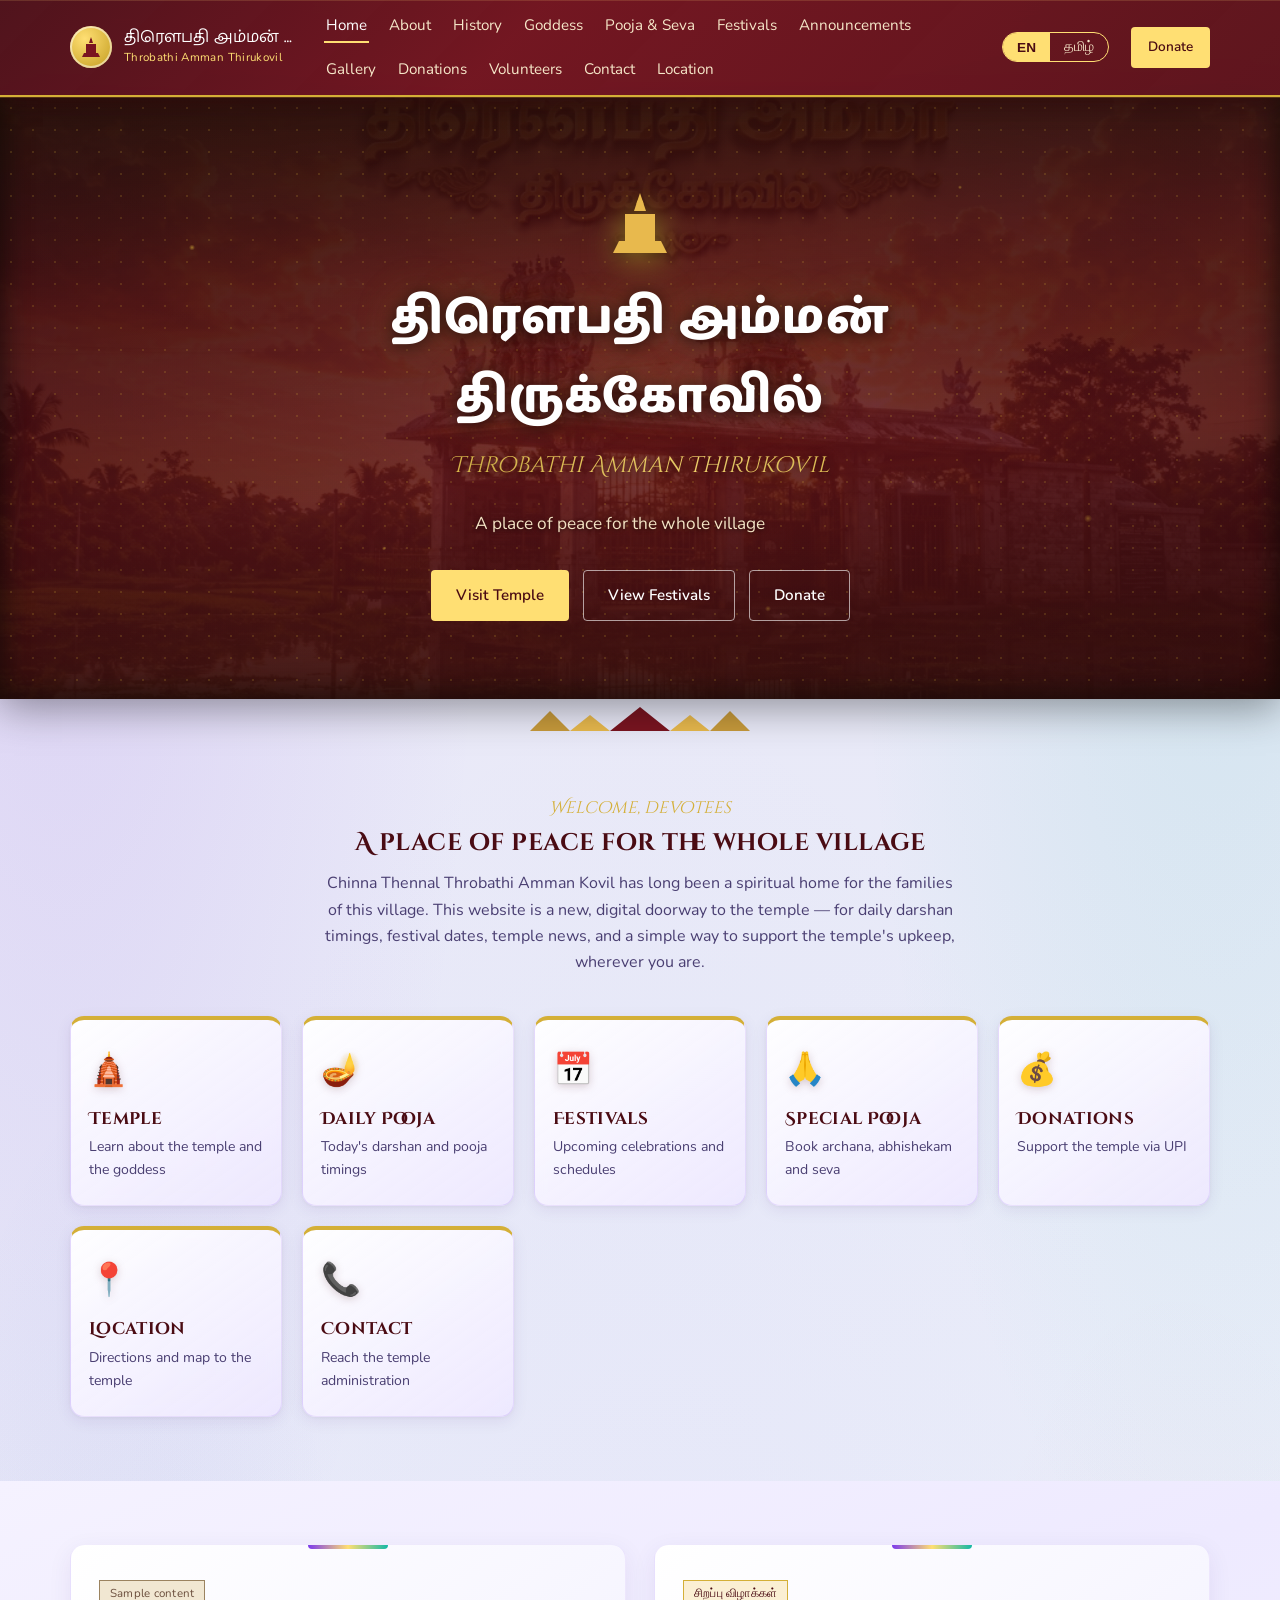
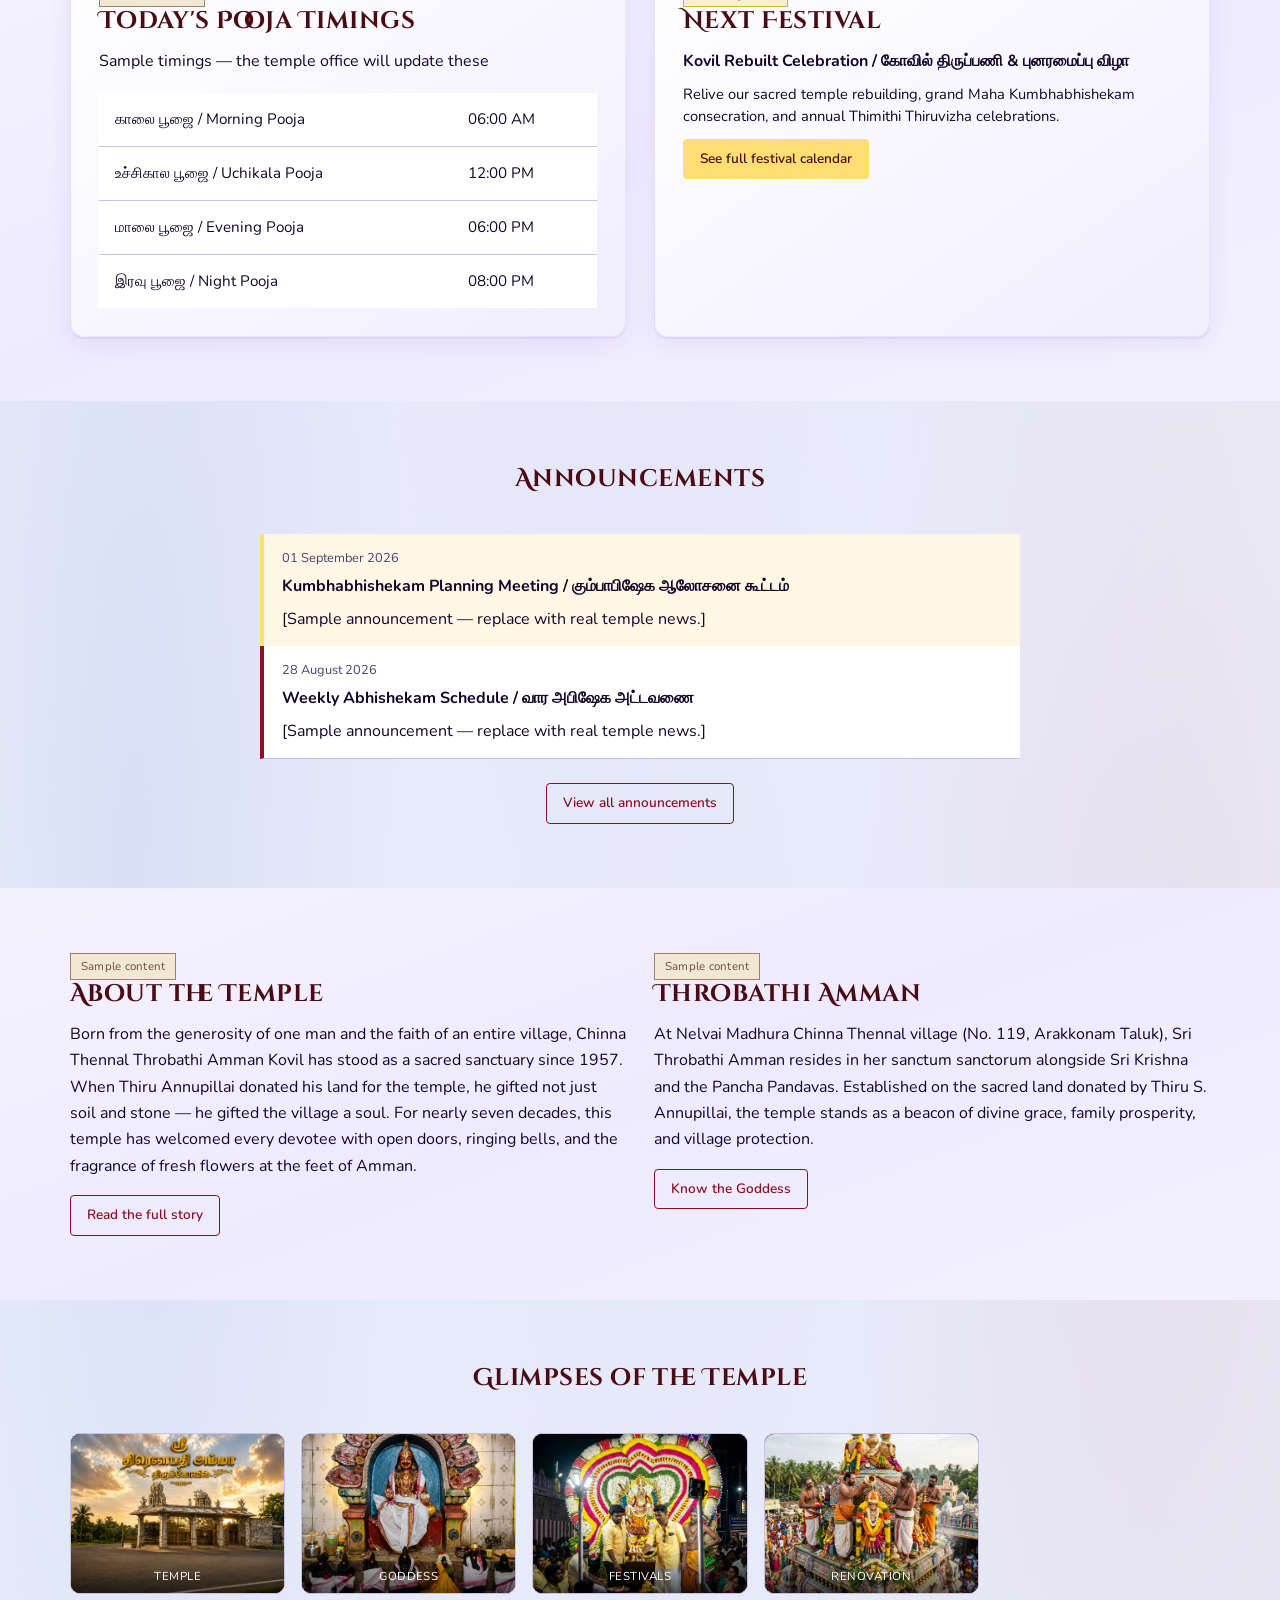
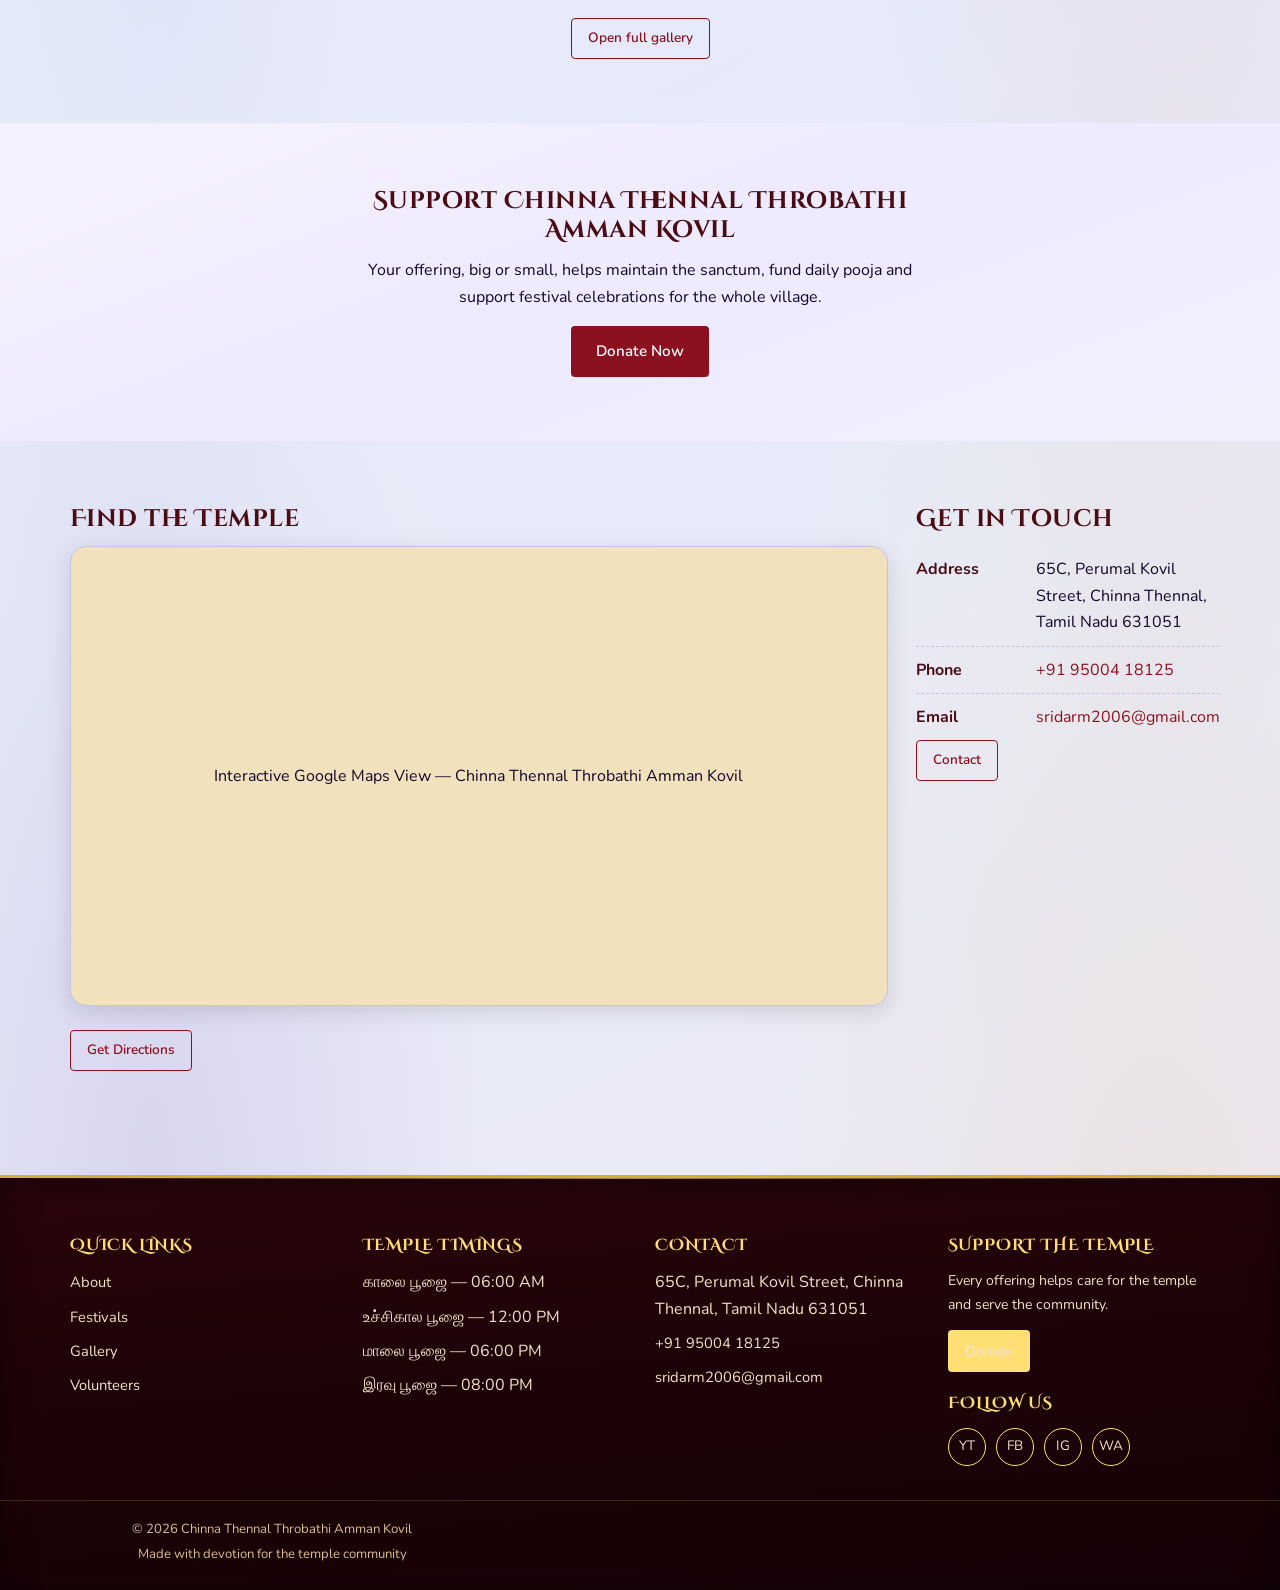
==== commit 96dffce2: "feat: rename to Throbathi Amman Thirukovil across all pages; donations page now shows only QR code a" ====
--- a/temple-site/index.html
+++ b/temple-site/index.html
@@ -3,10 +3,10 @@
 <head>
 <meta charset="UTF-8">
 <meta name="viewport" content="width=device-width, initial-scale=1.0">
-<title>Home | Chinna Thennal Throbathi Amman Kovil</title>
-<meta name="description" content="Official digital home of Chinna Thennal Throbathi Amman Kovil village temple — pooja timings, festivals, donations and more.">
-<meta property="og:title" content="Home | Chinna Thennal Throbathi Amman Kovil">
-<meta property="og:description" content="Official digital home of Chinna Thennal Throbathi Amman Kovil village temple — pooja timings, festivals, donations and more.">
+<title>Home | Throbathi Amman Thirukovil</title>
+<meta name="description" content="Official digital home of Throbathi Amman Thirukovil village temple — pooja timings, festivals, donations and more.">
+<meta property="og:title" content="Home | Throbathi Amman Thirukovil">
+<meta property="og:description" content="Official digital home of Throbathi Amman Thirukovil village temple — pooja timings, festivals, donations and more.">
 <meta property="og:type" content="website">
 <link rel="preconnect" href="https://fonts.googleapis.com">
 <link href="https://fonts.googleapis.com/css2?family=Cinzel+Decorative:wght@400;700;900&family=Cormorant+Garamond:ital,wght@0,400;0,600;1,400;1,600&family=Nunito:wght@400;500;600;700&family=Baloo+Thambi+2:wght@400;500;600;700;800&family=Noto+Sans+Tamil:wght@400;500;600;700&display=swap" rel="stylesheet">
@@ -24,8 +24,8 @@
   <circle cx="12" cy="5.4" r="1.1" fill="#7A1420"/>
 </svg></span>
         <span class="brand__text">
-          <span class="ta">சின்ன தென்னல் திரௌபதி அம்மன் கோவில்</span>
-          <span class="en">Chinna Thennal Throbathi Amman Kovil</span>
+          <span class="ta">திரௌபதி அம்மன் திருக்கோவில்</span>
+          <span class="en">Throbathi Amman Thirukovil</span>
         </span>
       </a>
       <nav class="nav" aria-label="Main navigation">
@@ -65,8 +65,8 @@
   <path d="M5 18 H19 L21 22 H3 Z" fill="#E8B94D"/>
   <circle cx="12" cy="5.4" r="1.1" fill="#E8B94D"/>
 </svg></div>
-      <p class="hero__title-ta">சின்ன தென்னல் திரௌபதி அம்மன் கோவில்</p>
-      <p class="hero__title-en">Chinna Thennal Throbathi Amman Kovil</p>
+      <p class="hero__title-ta">திரௌபதி அம்மன் திருக்கோவில்</p>
+      <p class="hero__title-en">Throbathi Amman Thirukovil</p>
       <p class="hero__tagline" data-i18n="home.introTitle"></p>
       <div class="hero__actions">
         <a class="btn btn--gold" href="about.html" data-i18n="home.heroCta1"></a>
--- a/temple-site/assets/css/style.css
+++ b/temple-site/assets/css/style.css
@@ -1,49 +1,50 @@
 /* ==========================================================================
    CHINNA THENNAL THROBATHI AMMAN KOVIL — DESIGN SYSTEM
-   Palette: deep maroon temple red, antique gold, sandalwood cream, dark brown
-   Type: Marcellus (EN display) / Noto Serif Tamil (TA display)
-         Inter (EN body) / Noto Sans Tamil (TA body)
+   Palette: crimson-gold temple red, jewel indigo-violet, electric teal, 3D glow
+   Type: Cinzel Decorative (EN display) / Baloo Thambi 2 (Tamil)
+         Nunito (EN body) / Baloo Thambi 2 (TA body)
    ========================================================================== */
 
 :root{
-  --primary: #70121D;        /* deep celestial maroon / temple red */
+  --primary: #8B1120;        /* deep crimson temple red */
   --primary-dark: #4A0B13;   /* shadow crimson */
   --secondary: #D4AF37;      /* liquid metallic gold */
   --accent: #FFDF73;         /* vibrant golden glow */
-  --background: #FAF5EA;     /* warm sandalwood cream */
+  --background: #F0EEF8;     /* cool lavender-pearl base */
   --surface: #FFFFFF;        /* clean glass surface */
-  --surface-alt: #FFFBF3;    /* soft gold-tinted surface */
-  --text: #1E0C09;           /* high contrast dark ink for maximum mobile legibility */
-  --text-soft: #523527;      /* crisp warm brown */
-  --line: #E2D0B0;           /* hairline gold border */
+  --surface-alt: #EEEAF8;    /* soft violet-tinted surface */
+  --text: #12062A;           /* deep indigo ink */
+  --text-soft: #4A3F72;      /* muted indigo-violet */
+  --line: #C8C0E8;           /* violet hairline border */
   --success: #1E6B2D;
   --radius-arch: 12px 12px 0 0;
   --radius-card: 14px;
-  --shadow-soft: 0 14px 36px -10px rgba(74,11,19,0.22);
+  --shadow-soft: 0 14px 36px -10px rgba(60,20,100,0.22);
   --shadow-glow: 0 0 24px rgba(212,175,55,0.35);
   --font-en-display: "Cinzel Decorative", "Cormorant Garamond", "Marcellus", serif;
   --font-en-body: "Nunito", "Outfit", "Inter", sans-serif;
   --font-ta-display: "Baloo Thambi 2", "Mukta Malar", "Noto Serif Tamil", serif;
   --font-ta-body: "Baloo Thambi 2", "Noto Sans Tamil", sans-serif;
   --glow-gold: 0 0 18px rgba(212,175,55,0.55), 0 0 40px rgba(212,175,55,0.22);
-  --glow-red: 0 0 18px rgba(112,18,29,0.55), 0 0 40px rgba(112,18,29,0.22);
-  --shadow-3d: 0 20px 60px -10px rgba(74,11,19,0.38), 0 8px 20px rgba(0,0,0,0.18);
+  --glow-violet: 0 0 20px rgba(100,60,200,0.45), 0 0 50px rgba(80,40,160,0.2);
+  --glow-teal: 0 0 20px rgba(20,180,160,0.45), 0 0 50px rgba(0,150,130,0.2);
+  --shadow-3d: 0 20px 60px -10px rgba(60,20,100,0.35), 0 8px 20px rgba(0,0,0,0.15);
   --glass-bg: rgba(255,255,255,0.08);
-  --glass-border: rgba(255,220,100,0.25);
+  --glass-border: rgba(180,140,255,0.25);
 }
 
 /* -------------------- 5 Unique AI Temple Themes -------------------- */
 html[data-theme="sandalwood"] {
-  --primary: #70121D;
+  --primary: #8B1120;
   --primary-dark: #4A0B13;
   --secondary: #D4AF37;
   --accent: #FFDF73;
-  --background: #FAF5EA;
+  --background: #F0EEF8;
   --surface: #FFFFFF;
-  --surface-alt: #FFFBF3;
-  --text: #1E0C09;
-  --text-soft: #523527;
-  --line: #E2D0B0;
+  --surface-alt: #EEEAF8;
+  --text: #12062A;
+  --text-soft: #4A3F72;
+  --line: #C8C0E8;
 }
 
 html[data-theme="emerald"] {
@@ -101,25 +102,29 @@
 * { box-sizing: border-box; }
 html { scroll-behavior: smooth; }
 
-/* ====== 3D Multi-Layer Background ====== */
+/* ====== 3D Multi-Layer Jewel Tone Background ====== */
 body {
   margin: 0;
   width: 100%;
   overflow-x: hidden;
-  background-color: #FAF5EA;
+  background-color: #F0EEF8;
   background-image:
-    /* Top-left golden sun burst */
-    radial-gradient(ellipse 60% 50% at 8% 10%, rgba(243,196,78,0.18) 0%, transparent 55%),
-    /* Center-right deep maroon depth glow */
-    radial-gradient(ellipse 55% 60% at 92% 30%, rgba(112,18,29,0.13) 0%, transparent 55%),
-    /* Bottom-left cool depth shadow */
-    radial-gradient(ellipse 50% 45% at 15% 88%, rgba(74,11,19,0.10) 0%, transparent 50%),
-    /* Bottom-right golden warmth */
-    radial-gradient(ellipse 65% 50% at 88% 92%, rgba(212,175,55,0.12) 0%, transparent 55%),
-    /* Central ambient glow */
-    radial-gradient(ellipse 80% 60% at 50% 50%, rgba(255,243,200,0.22) 0%, transparent 65%),
-    /* Base sandalwood gradient */
-    linear-gradient(160deg, #FDF8EE 0%, #FAF0D5 35%, #F5E8CC 65%, #FDF6E8 100%);
+    /* Top-left violet-indigo glow */
+    radial-gradient(ellipse 60% 55% at 5% 8%,  rgba(120,60,220,0.13) 0%, transparent 55%),
+    /* Top-right electric teal burst */
+    radial-gradient(ellipse 55% 50% at 95% 8%,  rgba(20,180,160,0.11) 0%, transparent 52%),
+    /* Center-left deep blue depth */
+    radial-gradient(ellipse 45% 60% at 10% 52%, rgba(40,80,200,0.09) 0%, transparent 50%),
+    /* Center-right magenta-rose glow */
+    radial-gradient(ellipse 50% 55% at 92% 55%, rgba(200,40,100,0.08) 0%, transparent 52%),
+    /* Bottom-left indigo shadow */
+    radial-gradient(ellipse 55% 45% at 12% 92%, rgba(60,20,140,0.10) 0%, transparent 50%),
+    /* Bottom-right teal-gold warmth */
+    radial-gradient(ellipse 60% 50% at 90% 94%, rgba(212,175,55,0.10) 0%, transparent 55%),
+    /* Central purple-pearl ambient */
+    radial-gradient(ellipse 75% 55% at 50% 50%, rgba(180,160,255,0.10) 0%, transparent 65%),
+    /* Base jewel gradient — violet to pearl-blue */
+    linear-gradient(155deg, #EDE8F8 0%, #E8EAF8 25%, #EBF0FA 50%, #E8ECF8 75%, #EEE8F8 100%);
   color: var(--text);
   font-family: var(--font-en-body);
   line-height: 1.65;
@@ -166,7 +171,7 @@
 .container{ max-width: 1180px; margin: 0 auto; padding: 0 20px; }
 .section{ padding: 64px 0; }
 .section--tight{ padding: 40px 0; }
-.section--surface{ background: var(--surface); }
+.section--surface{ background: linear-gradient(160deg, #F5F2FF 0%, #EEEAFF 50%, #F2F0FF 100%); }
 .section-heading{ text-align:center; max-width: 640px; margin: 0 auto 40px; }
 .section-heading p{ margin: 0 auto; color: var(--text-soft); }
 .kicker{
@@ -377,8 +382,8 @@
   display:grid; grid-template-columns: repeat(auto-fit, minmax(190px,1fr)); gap: 20px;
 }
 .qi-card{
-  background: linear-gradient(145deg, rgba(255,255,255,0.95), rgba(255,248,230,0.90));
-  border: 1px solid rgba(212,175,55,0.25);
+  background: linear-gradient(145deg, rgba(255,255,255,0.96), rgba(238,232,255,0.88));
+  border: 1px solid rgba(160,120,240,0.22);
   border-top: 4px solid var(--secondary);
   border-radius: 14px;
   padding: 24px 18px;
@@ -387,7 +392,7 @@
   position: relative;
   overflow: hidden;
   backdrop-filter: blur(6px);
-  box-shadow: 0 4px 16px rgba(74,11,19,0.07), 0 1px 4px rgba(0,0,0,0.06);
+  box-shadow: 0 4px 16px rgba(60,20,120,0.08), 0 1px 4px rgba(0,0,0,0.05);
   transition: box-shadow .22s ease, transform .22s ease, border-color .22s ease;
 }
 .qi-card::before{
@@ -399,9 +404,9 @@
 }
 .qi-card:hover::before{ left:130%; }
 .qi-card:hover{
-  box-shadow: 0 14px 40px rgba(74,11,19,0.18), 0 4px 12px rgba(212,175,55,0.2);
+  box-shadow: 0 14px 40px rgba(60,20,120,0.18), 0 4px 14px rgba(120,60,220,0.18);
   transform: translateY(-6px) scale(1.02);
-  border-color: rgba(212,175,55,0.6);
+  border-color: rgba(160,120,240,0.55);
 }
 .qi-card__icon{ font-size: 2rem; margin-bottom: 12px; display:block; filter: drop-shadow(0 2px 4px rgba(74,11,19,0.2)); }
 .qi-card h3{ font-size: 1.05rem; margin-bottom: 6px; }
@@ -409,24 +414,24 @@
 
 /* -------------------- Cards / panels (3D Depth) -------------------- */
 .panel{
-  background: linear-gradient(145deg, #ffffff, #fffbf2);
-  border: 1px solid rgba(212,175,55,0.2);
+  background: linear-gradient(145deg, #ffffff, #F0EEFF);
+  border: 1px solid rgba(160,120,240,0.18);
   border-radius: 14px;
   padding: 28px;
   box-shadow:
-    0 2px 0 rgba(212,175,55,0.15),
-    0 6px 24px rgba(74,11,19,0.08);
+    0 2px 0 rgba(160,120,240,0.12),
+    0 6px 24px rgba(60,20,120,0.07);
   transition: box-shadow .22s ease, transform .22s ease;
 }
 .panel:hover{
-  box-shadow: 0 12px 40px rgba(74,11,19,0.14), 0 2px 0 rgba(212,175,55,0.3);
+  box-shadow: 0 12px 40px rgba(60,20,120,0.13), 0 2px 0 rgba(160,120,240,0.28);
   transform: translateY(-3px);
 }
 .panel--arch{ border-top: none; position:relative; padding-top: 34px; }
 .panel--arch::before{
   content:""; position:absolute; top:0; left:50%; transform: translateX(-50%);
   width: 80px; height: 4px;
-  background: linear-gradient(90deg, var(--secondary), var(--accent), var(--secondary));
+  background: linear-gradient(90deg, #7C3AED, var(--accent), #14B8A6);
   border-radius: 0 0 4px 4px;
 }
 
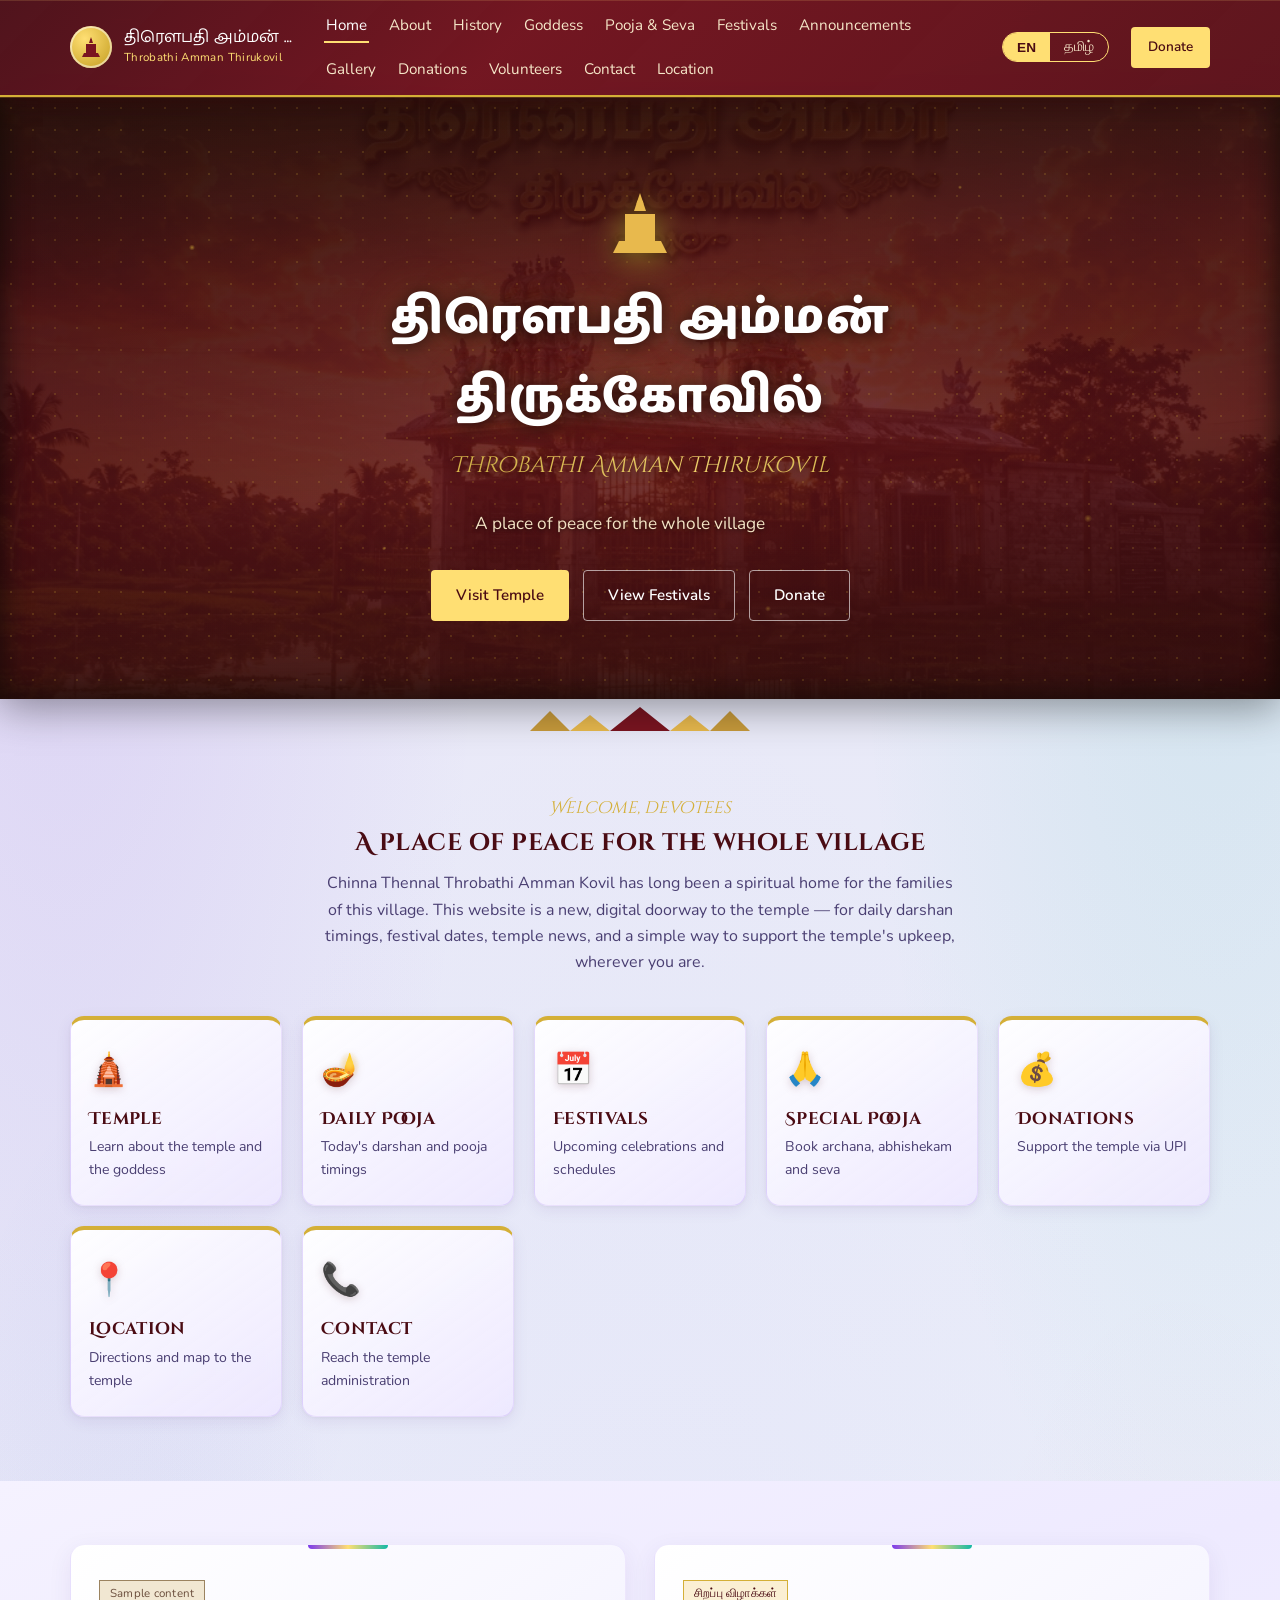
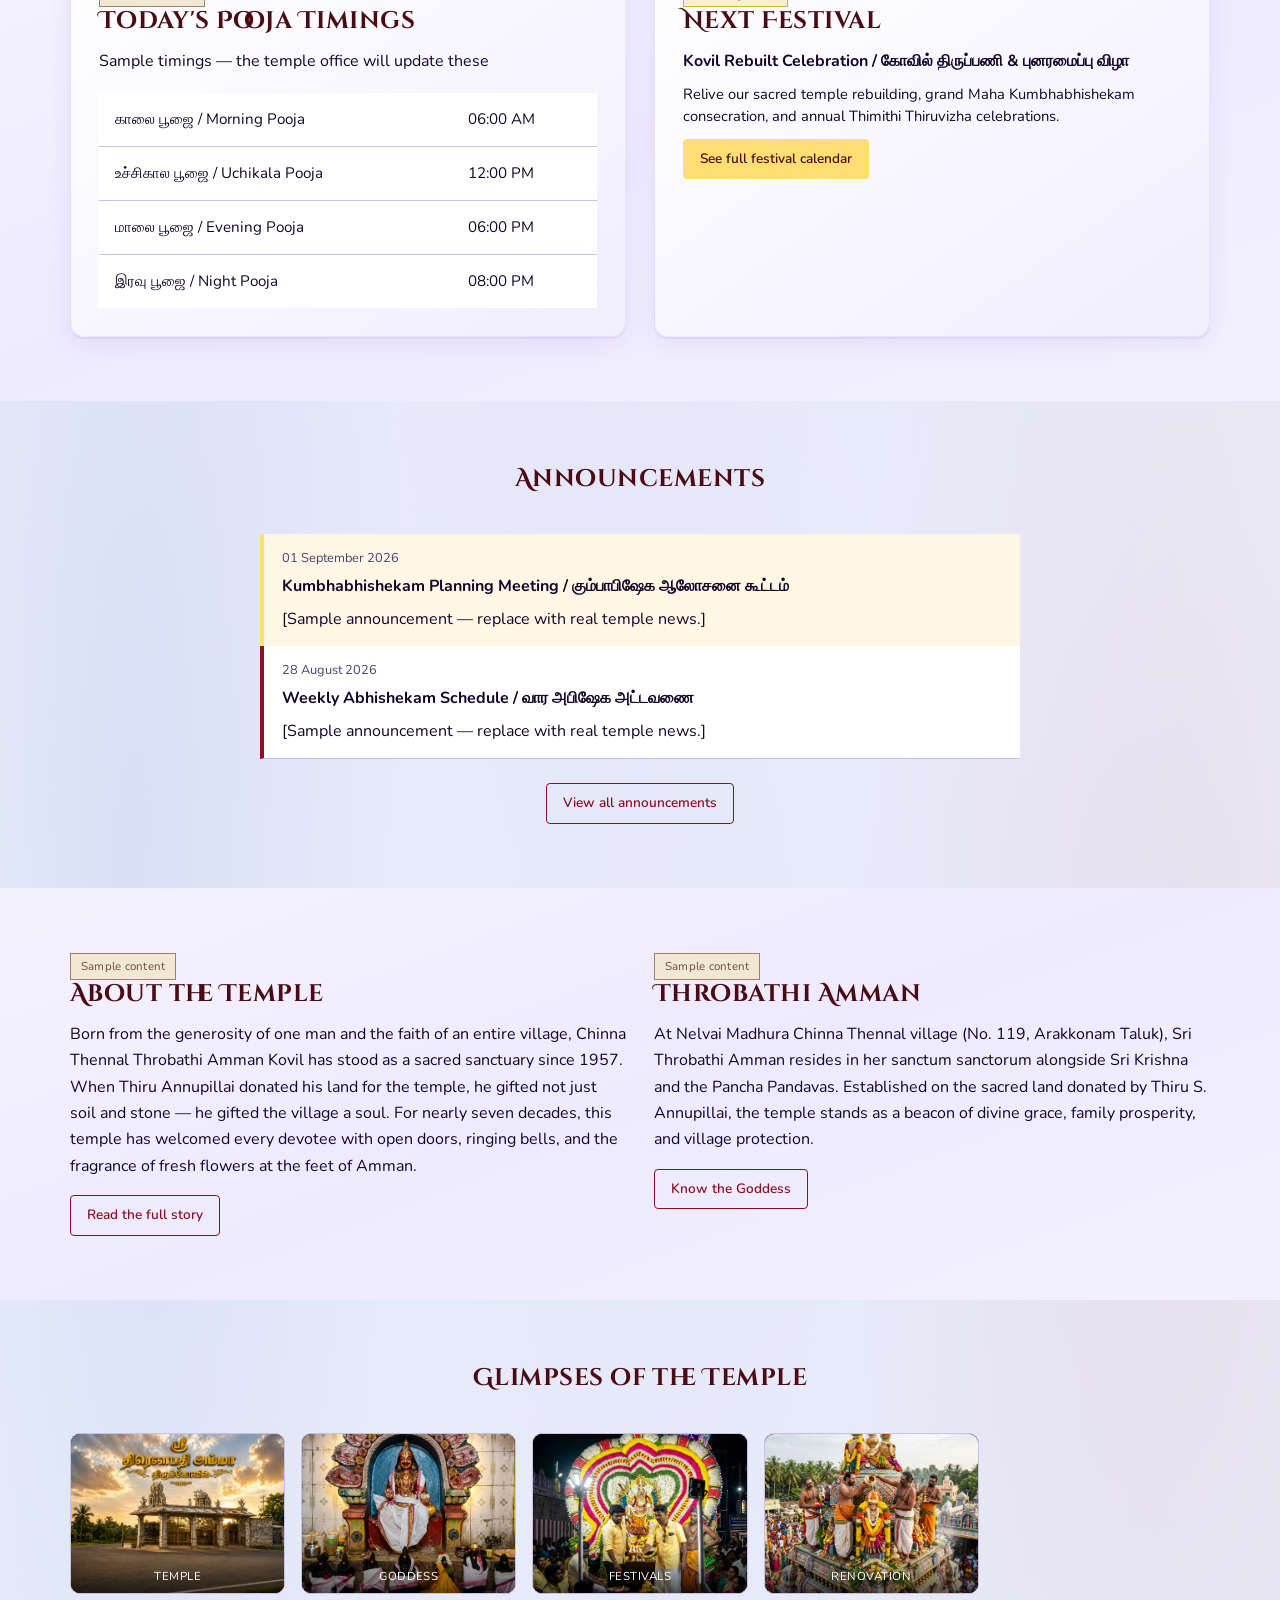
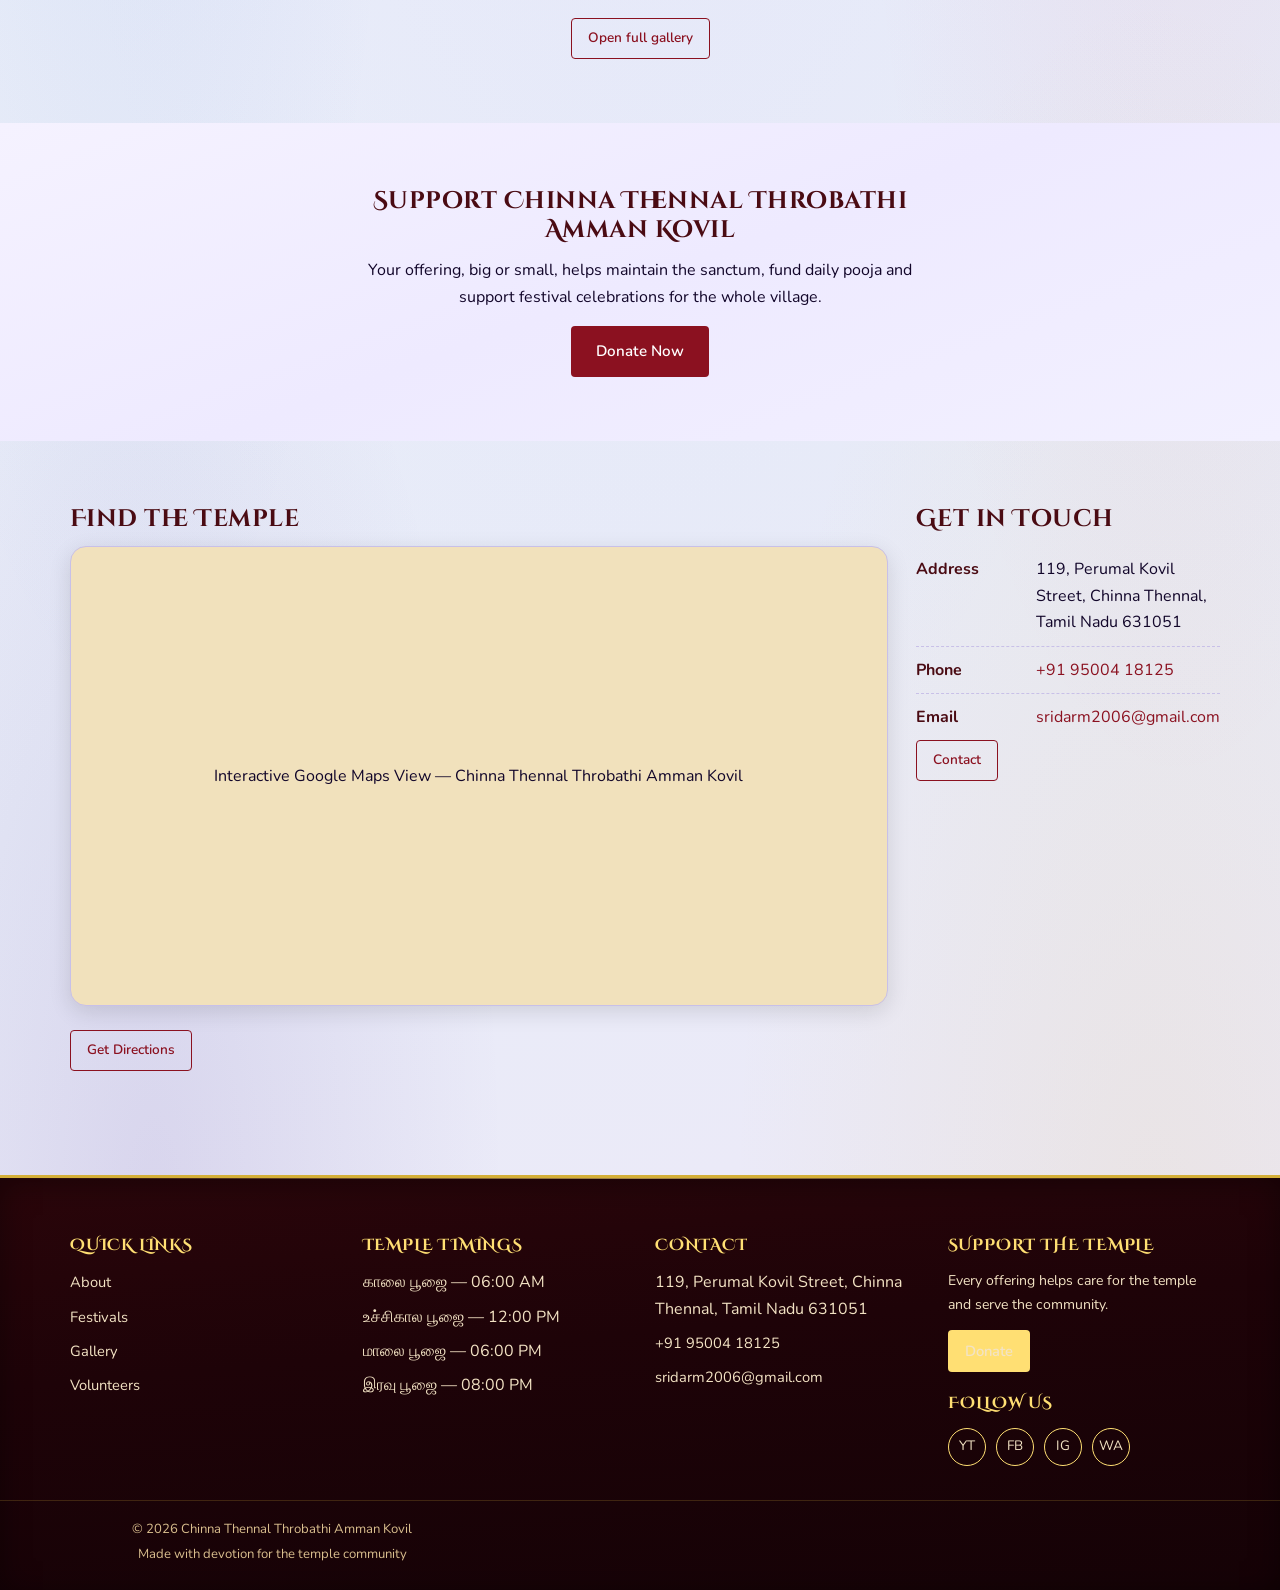
==== commit 792895d6: "feat: add direct deep-link payment app buttons (GPay, PhonePe, Paytm, BHIM, Navi) and update temple " ====
--- a/temple-site/index.html
+++ b/temple-site/index.html
@@ -216,7 +216,7 @@
       <div>
         <h2 data-i18n="home.contactTitle"></h2>
         <ul class="info-list">
-          <li><b data-i18n="contact.addressTitle"></b><span>65C, Perumal Kovil Street, Chinna Thennal, Tamil Nadu 631051</span></li>
+          <li><b data-i18n="contact.addressTitle"></b><span>119, Perumal Kovil Street, Chinna Thennal, Tamil Nadu 631051</span></li>
           <li><b data-i18n="contact.phoneTitle"></b><a href="tel:+919500418125" style="color:var(--primary);text-decoration:none;">+91 95004 18125</a></li>
           <li><b data-i18n="contact.emailTitle"></b><a href="mailto:sridarm2006@gmail.com" style="color:var(--primary);text-decoration:none;">sridarm2006@gmail.com</a></li>
         </ul>
@@ -248,7 +248,7 @@
       <div>
         <h4 data-i18n="footer.contactTitle"></h4>
         <ul>
-          <li id="footer-address">65C, Perumal Kovil Street, Chinna Thennal, Tamil Nadu 631051</li>
+          <li id="footer-address">119, Perumal Kovil Street, Chinna Thennal, Tamil Nadu 631051</li>
           <li id="footer-phone"><a href="tel:+919500418125" style="color:inherit;text-decoration:none;">+91 95004 18125</a></li>
           <li id="footer-email"><a href="mailto:sridarm2006@gmail.com" style="color:inherit;text-decoration:none;">sridarm2006@gmail.com</a></li>
         </ul>
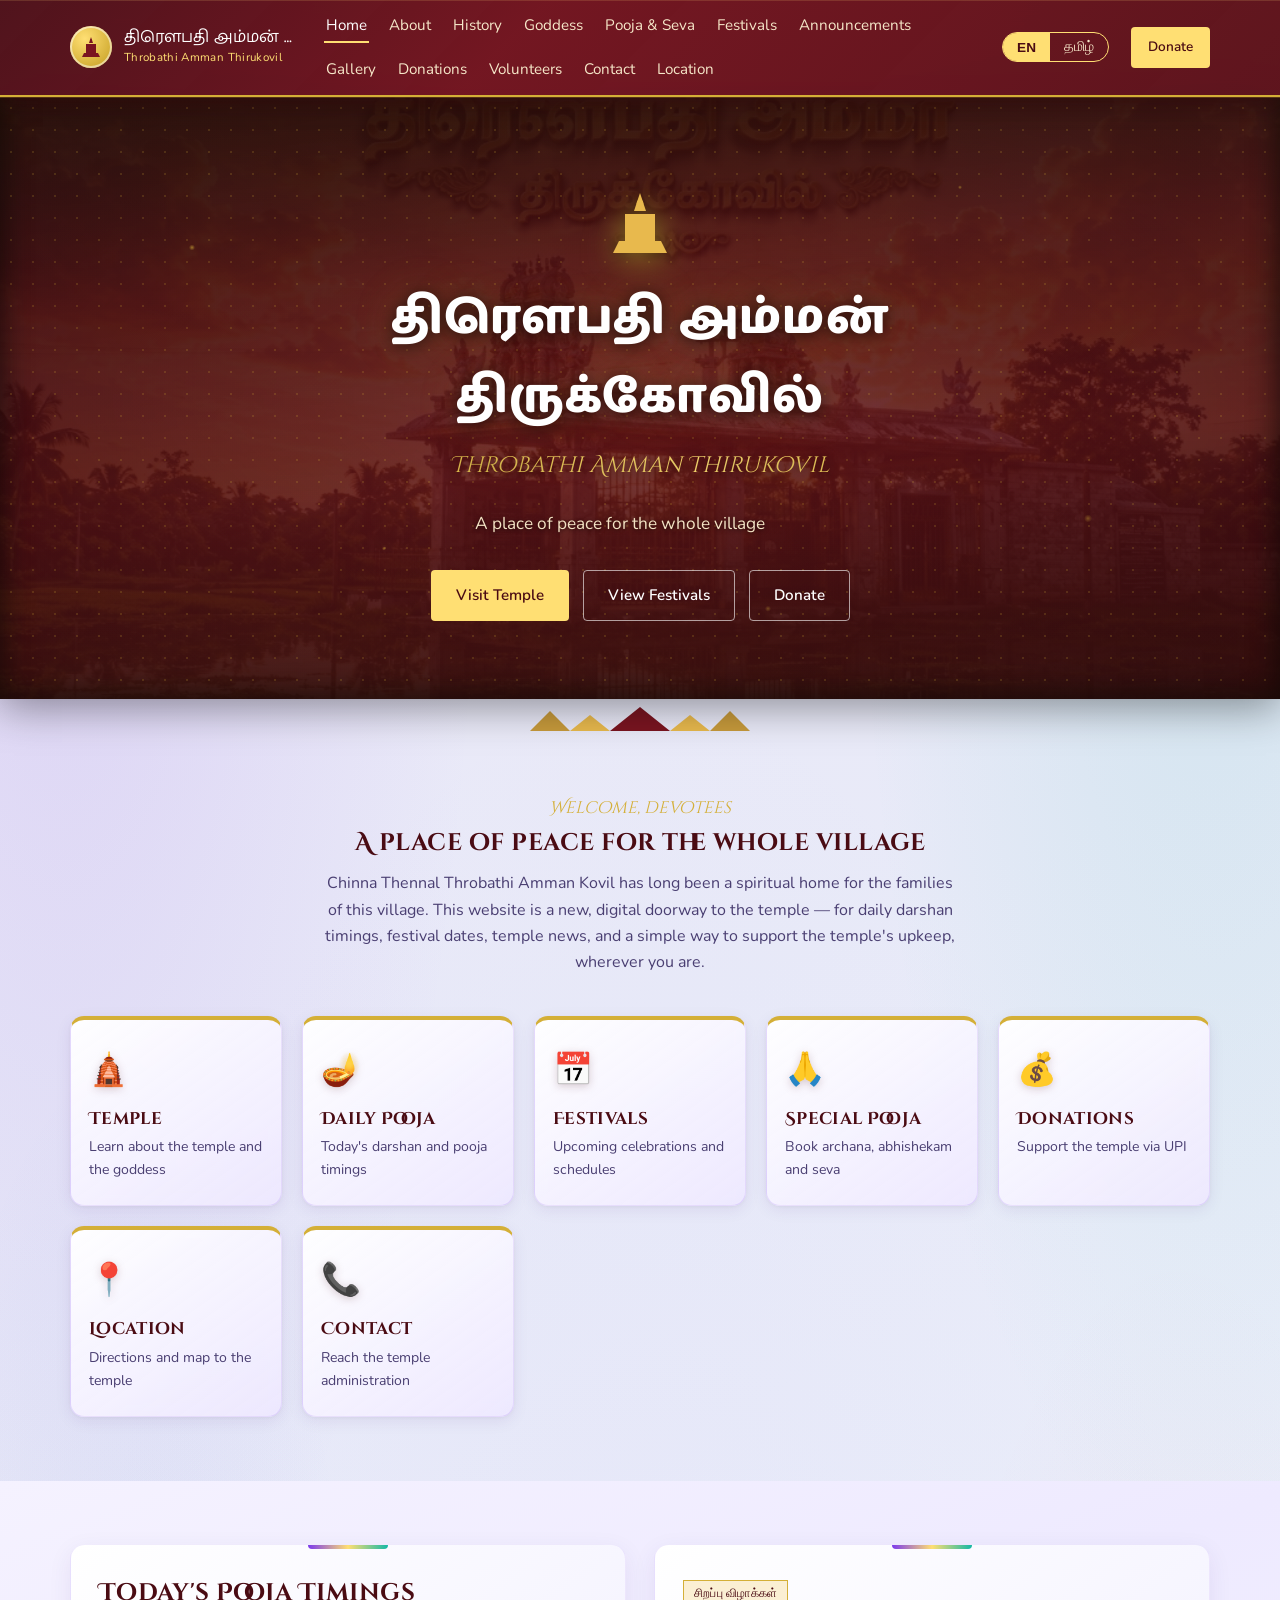
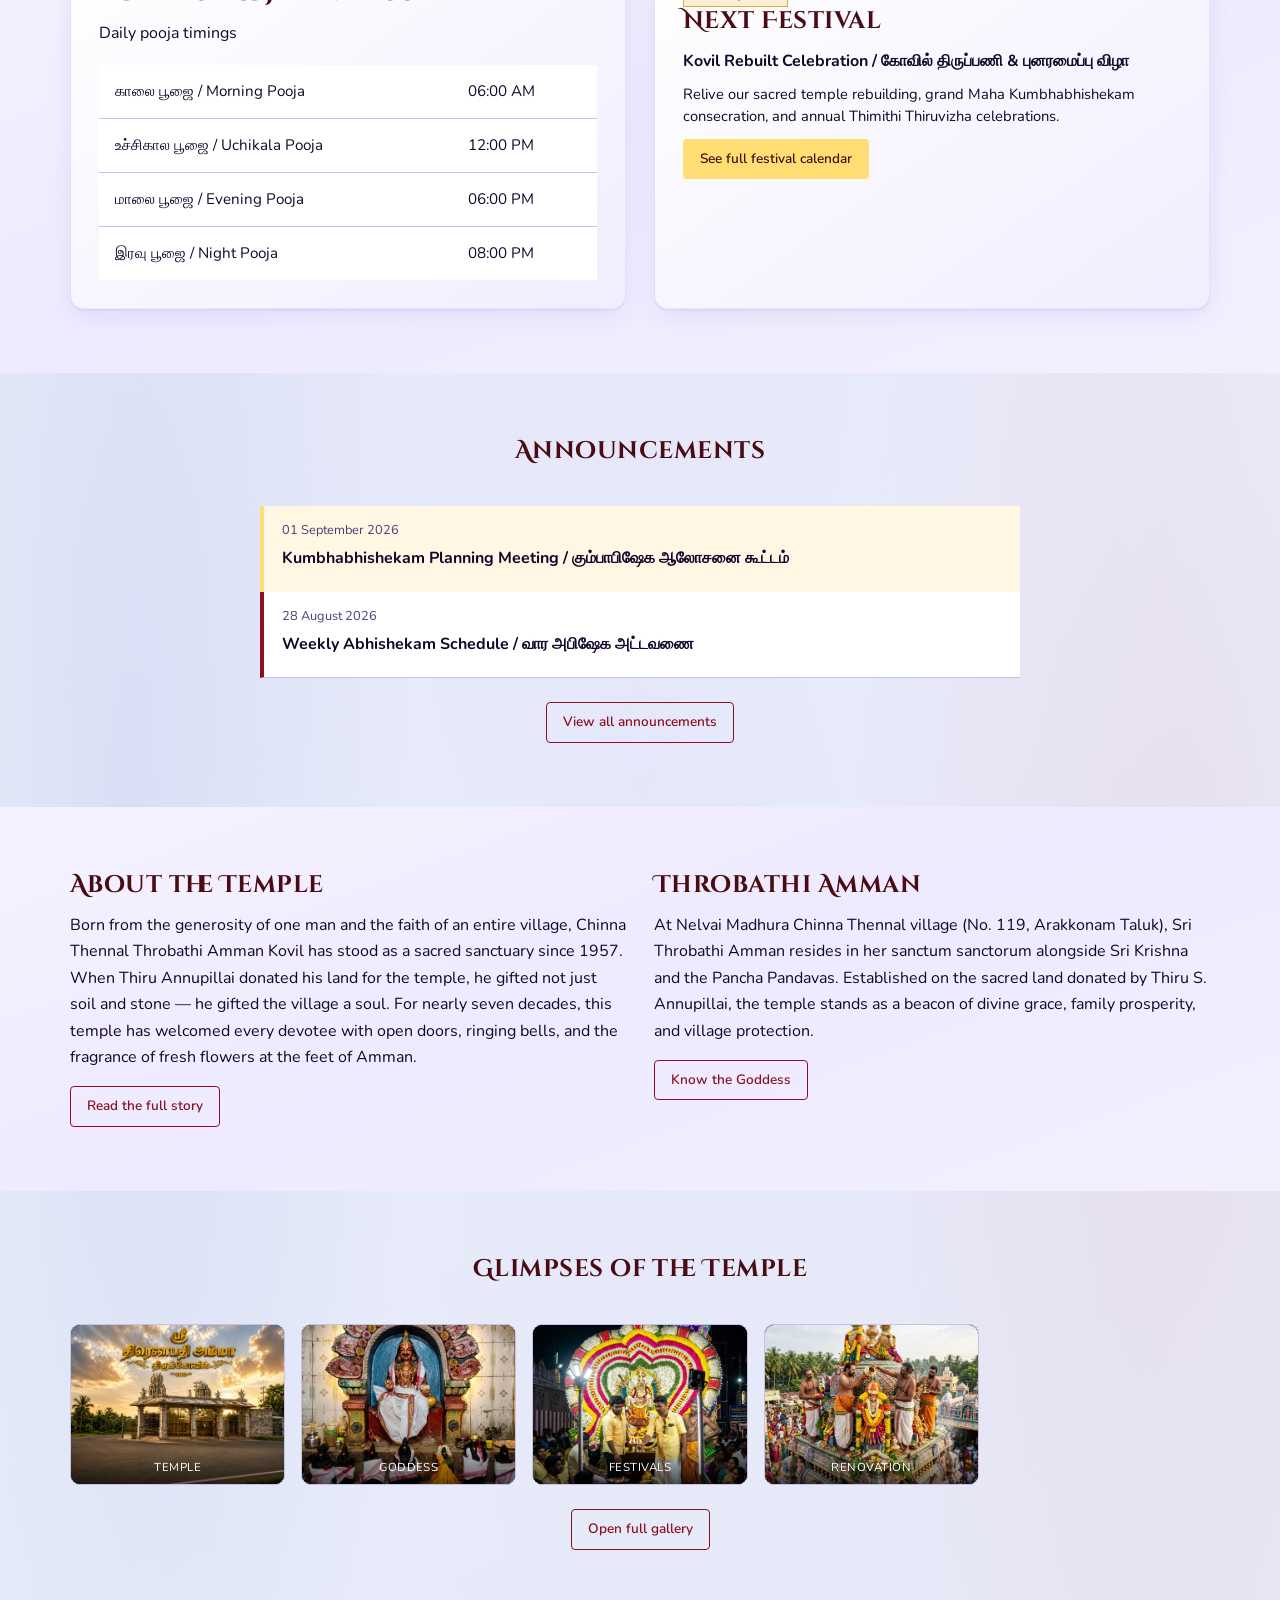
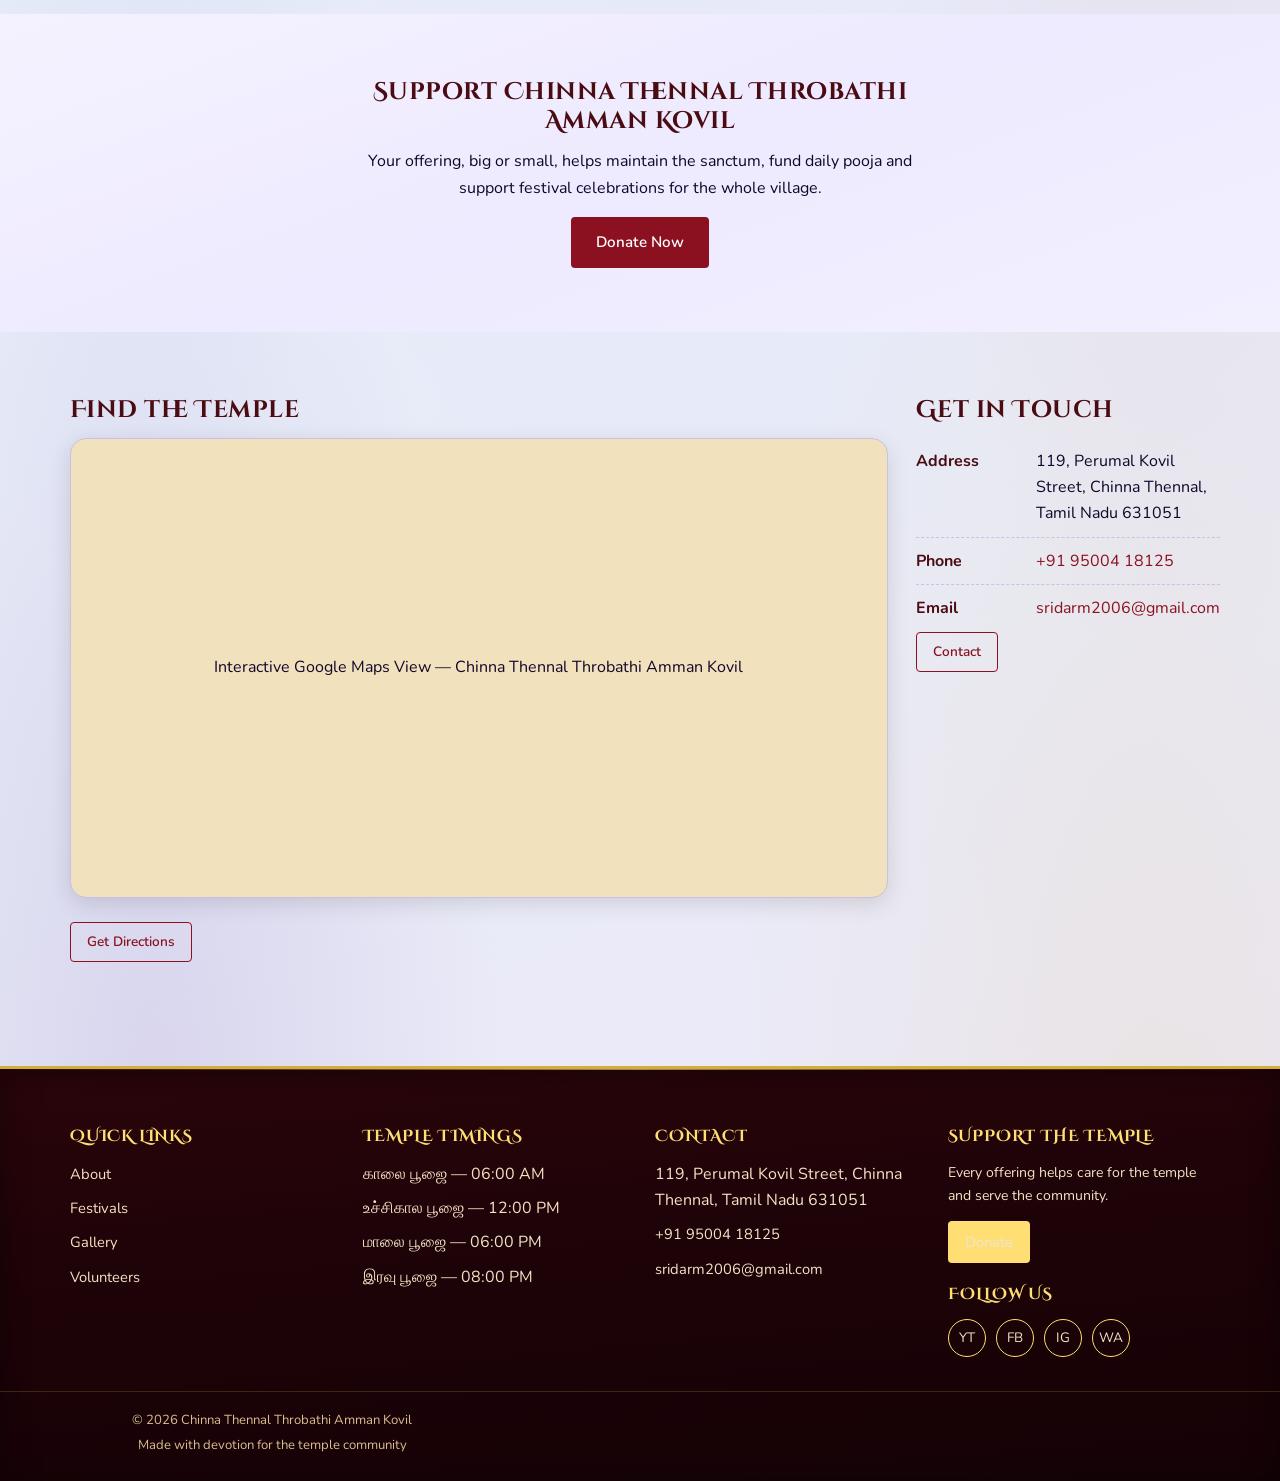
==== commit b44a4aa4: "fix: remove sample content labels, sample tags, and sample text notes across site" ====
--- a/temple-site/index.html
+++ b/temple-site/index.html
@@ -105,7 +105,6 @@
   <section class="section section--surface">
     <div class="container grid-2">
       <div class="panel panel--arch">
-        <span class="tag tag--sample" data-i18n="home.sampleLabel"></span>
         <h2 data-i18n="home.todayPoojaTitle"></h2>
         <p data-i18n="home.todayPoojaSub" style="margin-bottom:18px;"></p>
         <table>
@@ -136,12 +135,12 @@
         <div class="announce-item is-high">
           <div class="announce-item__meta">01 September 2026</div>
           <strong>Kumbhabhishekam Planning Meeting / கும்பாபிஷேக ஆலோசனை கூட்டம்</strong>
-          <p style="margin:6px 0 0;">[Sample announcement — replace with real temple news.]</p>
+          <p style="margin:6px 0 0;"></p>
         </div>
         <div class="announce-item">
           <div class="announce-item__meta">28 August 2026</div>
           <strong>Weekly Abhishekam Schedule / வார அபிஷேக அட்டவணை</strong>
-          <p style="margin:6px 0 0;">[Sample announcement — replace with real temple news.]</p>
+          <p style="margin:6px 0 0;"></p>
         </div>
       </div>
       <div style="text-align:center;margin-top:24px;">
@@ -153,13 +152,11 @@
   <section class="section section--surface">
     <div class="container grid-2">
       <div>
-        <span class="tag tag--sample" data-i18n="home.sampleLabel"></span>
         <h2 data-i18n="home.aboutTitle"></h2>
         <p data-i18n="about.introBody"></p>
         <a class="btn btn--outline-dark btn--sm" href="about.html" data-i18n="home.aboutCta"></a>
       </div>
       <div>
-        <span class="tag tag--sample" data-i18n="home.sampleLabel"></span>
         <h2 data-i18n="home.deityTitle"></h2>
         <p data-i18n="deity.introBody"></p>
         <a class="btn btn--outline-dark btn--sm" href="deity.html" data-i18n="home.deityCta"></a>
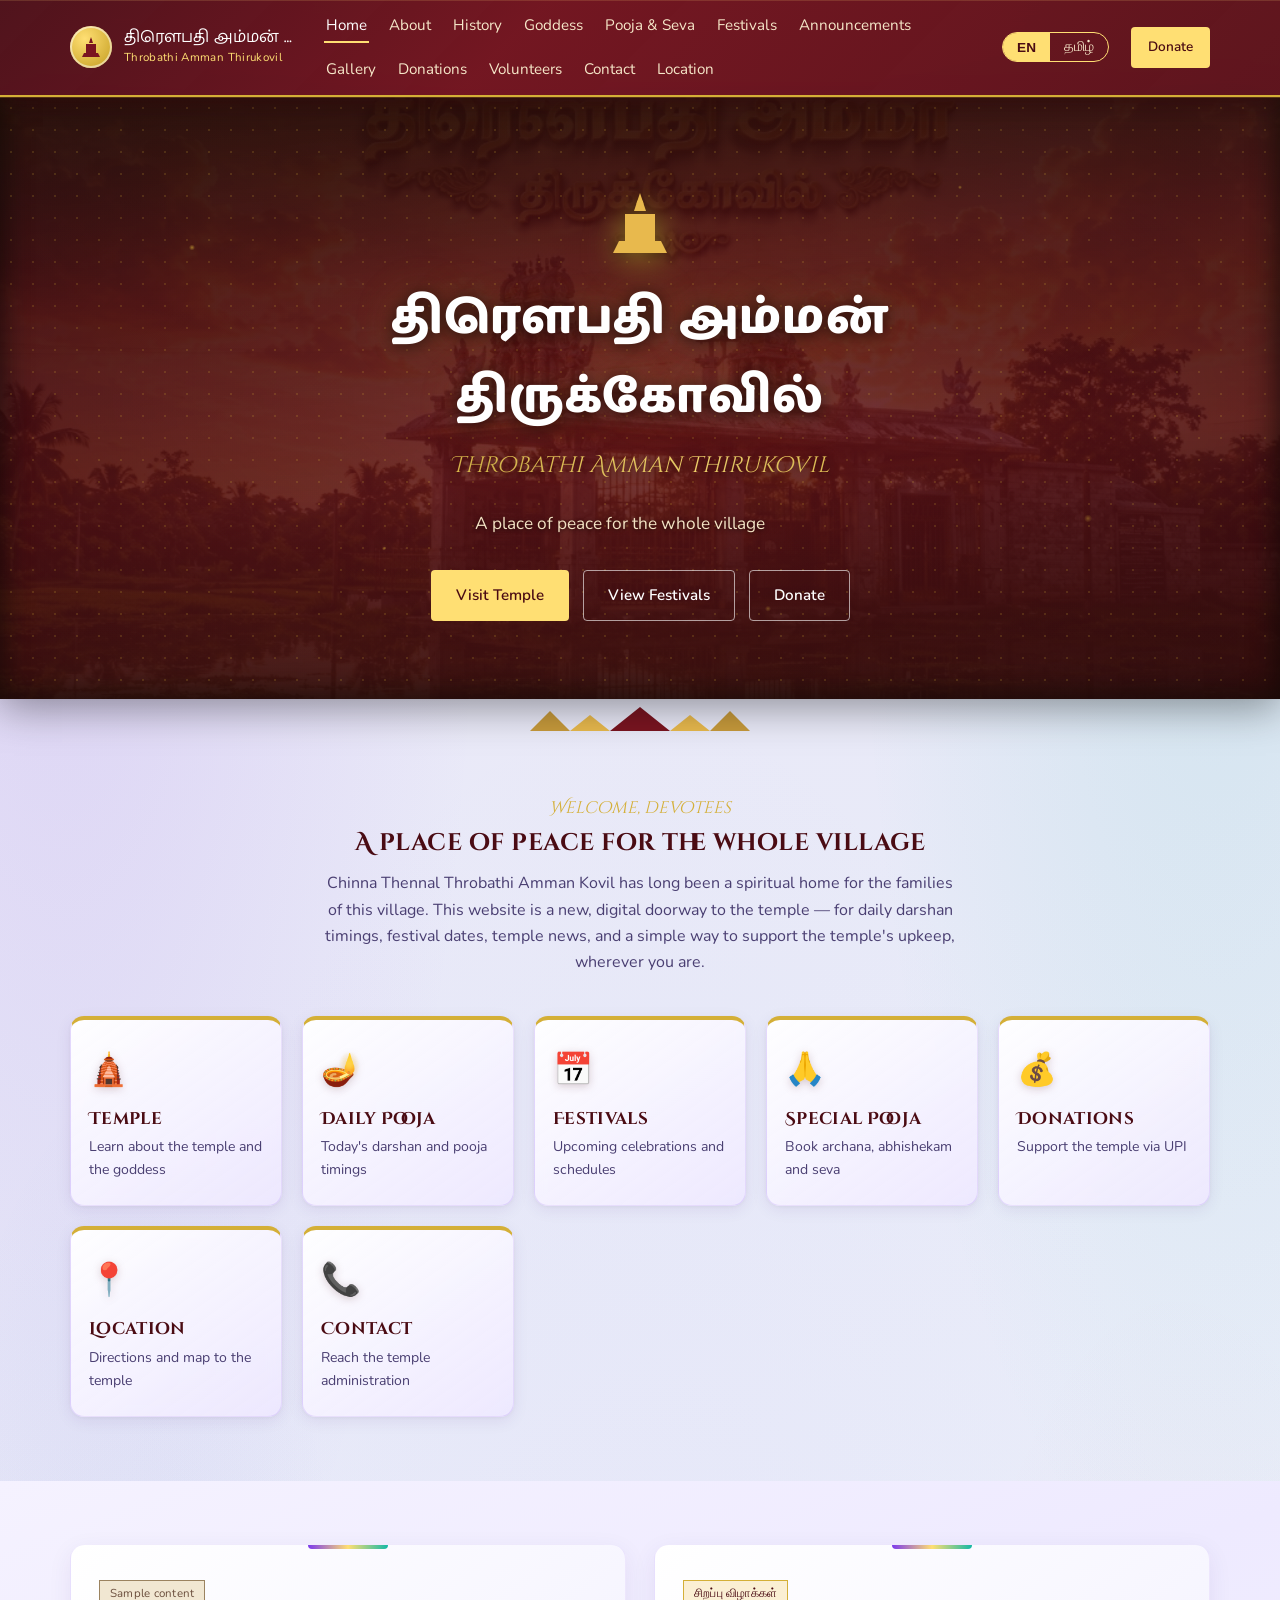
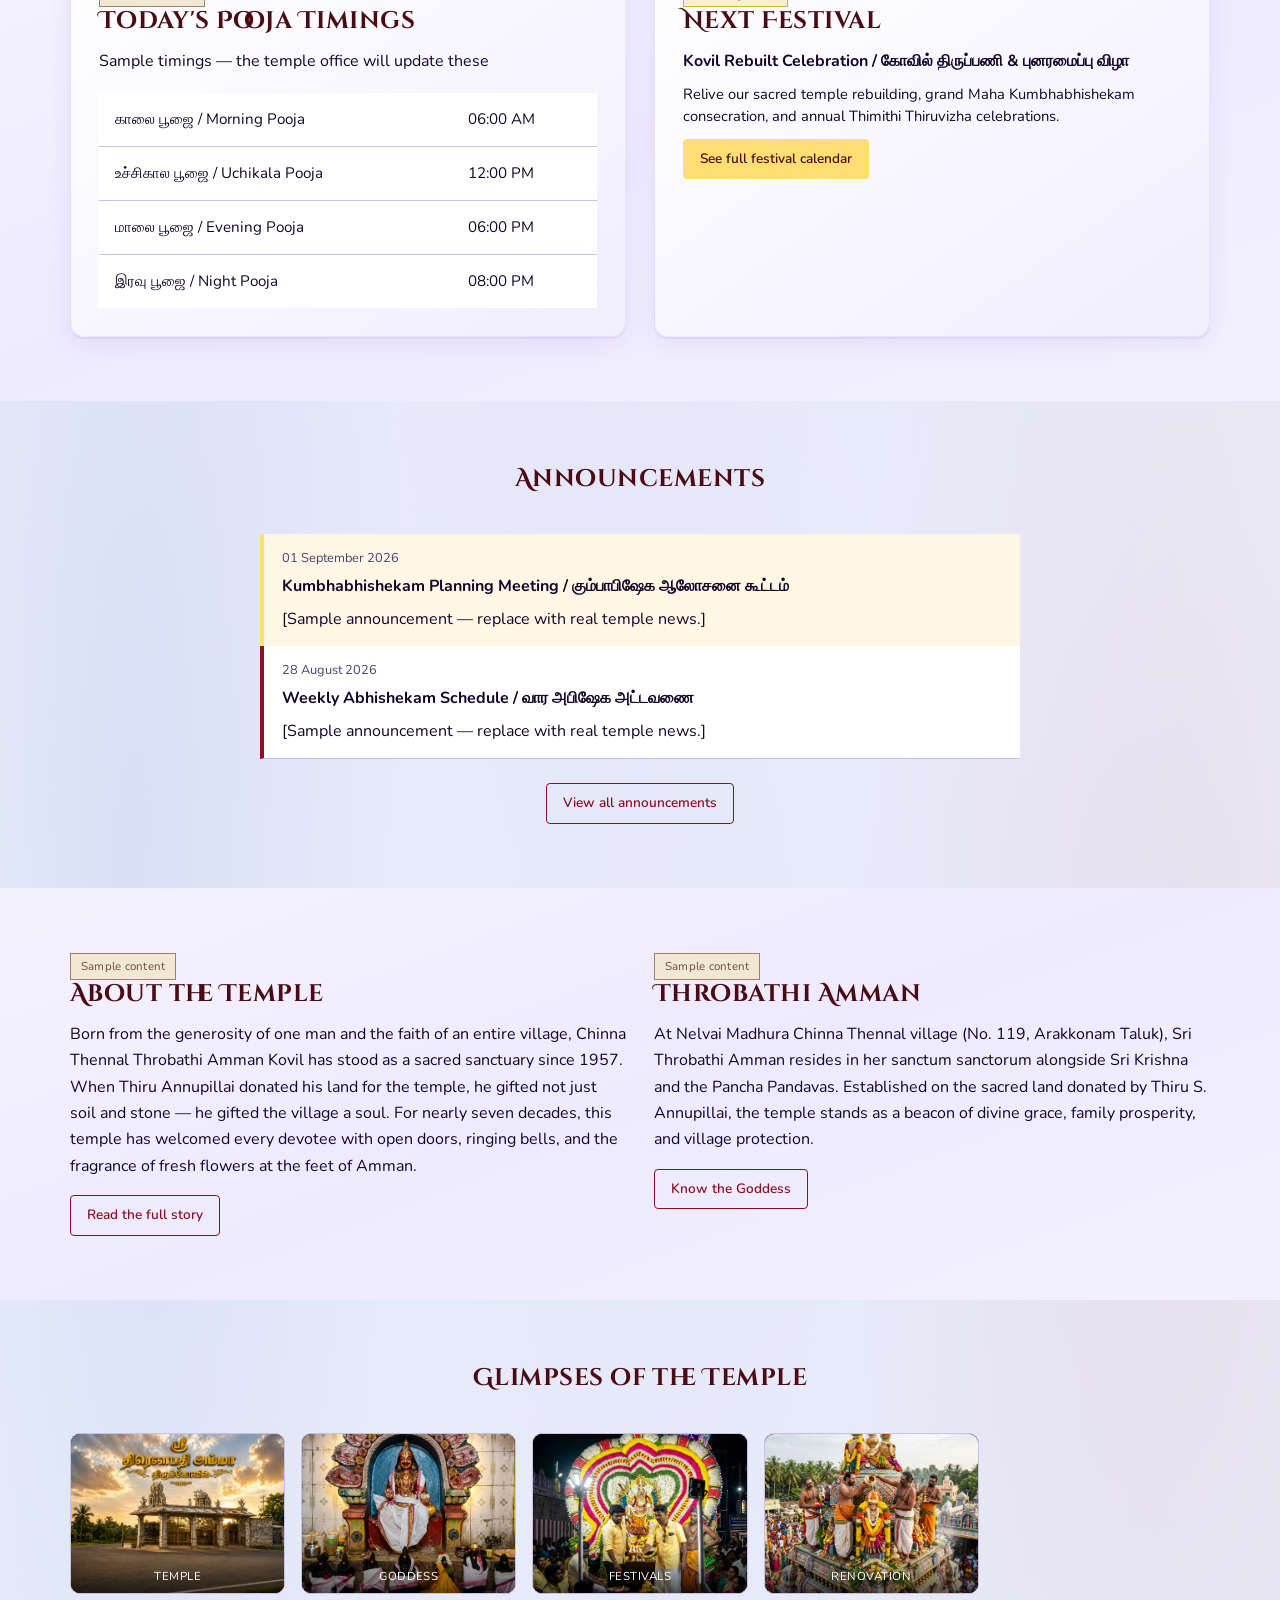
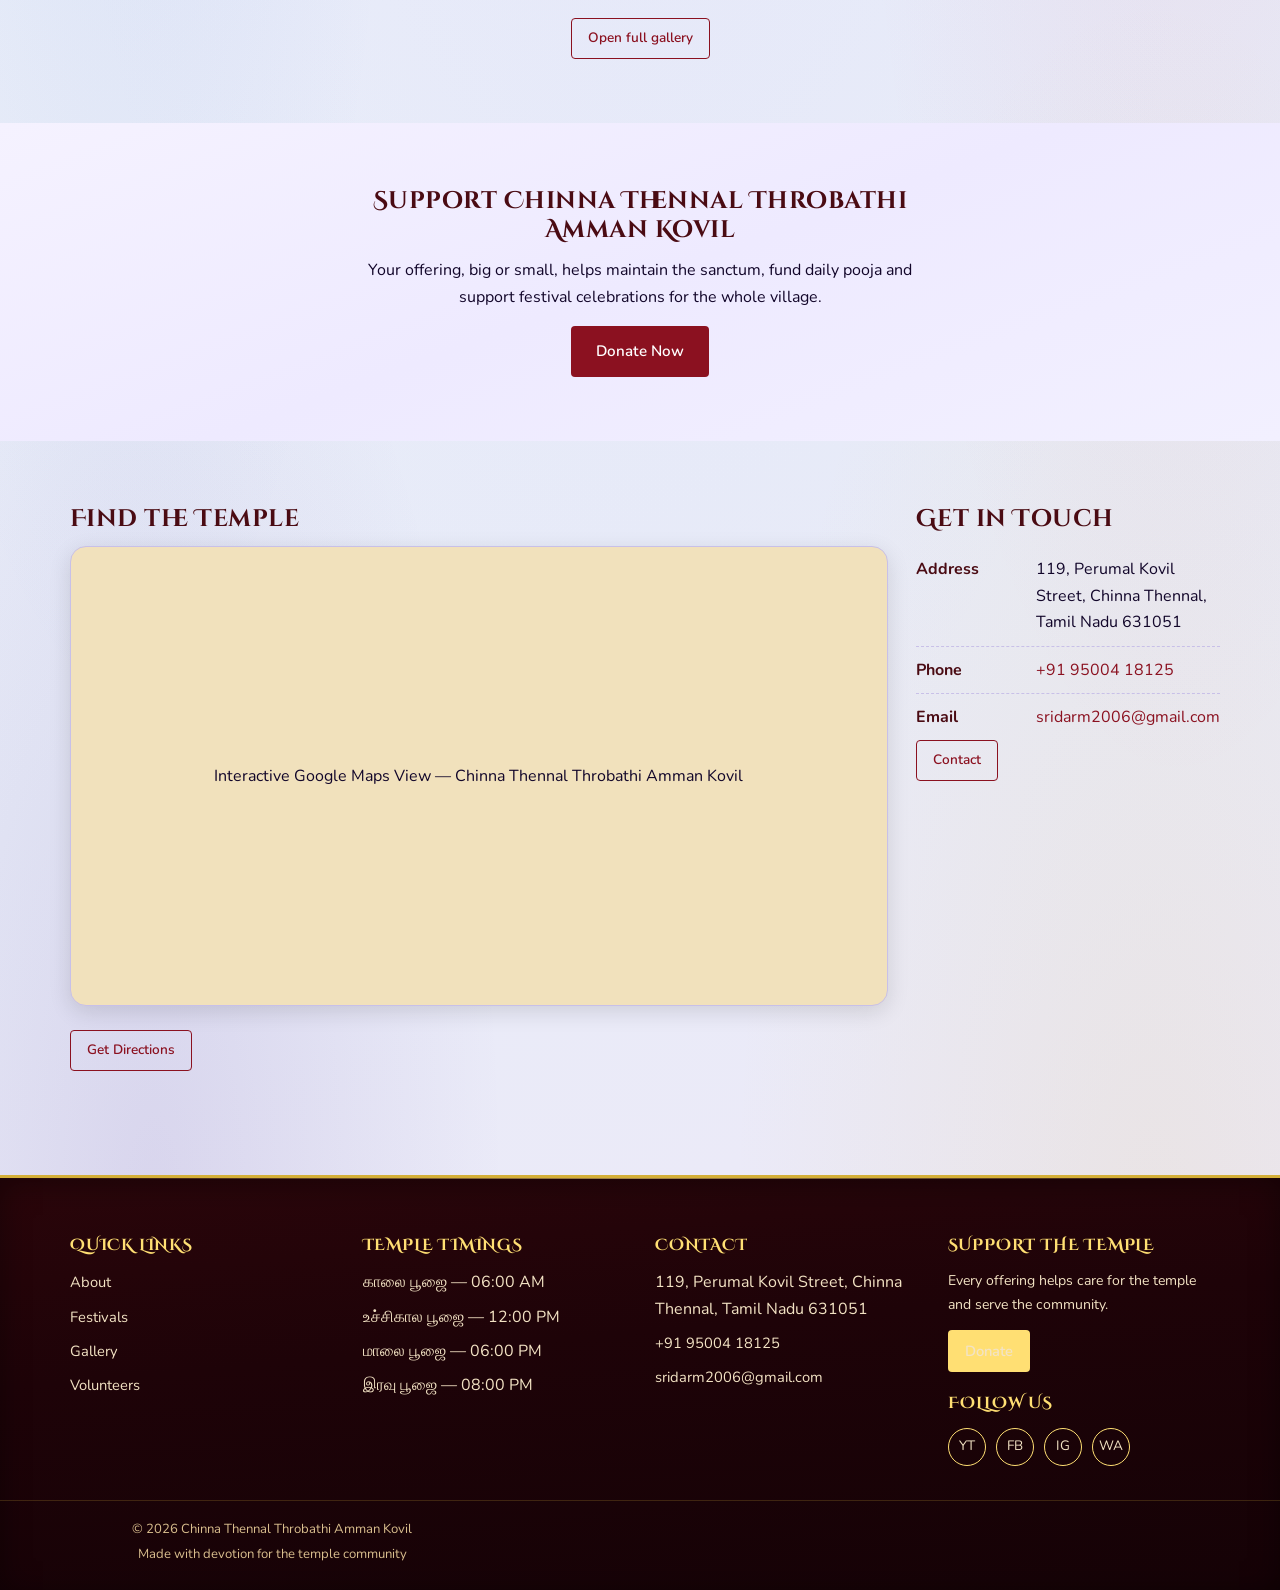
==== commit 37ff1d13: "Revert "fix: remove sample content labels, sample tags, and sample text notes across site" This reve" ====
--- a/temple-site/index.html
+++ b/temple-site/index.html
@@ -105,6 +105,7 @@
   <section class="section section--surface">
     <div class="container grid-2">
       <div class="panel panel--arch">
+        <span class="tag tag--sample" data-i18n="home.sampleLabel"></span>
         <h2 data-i18n="home.todayPoojaTitle"></h2>
         <p data-i18n="home.todayPoojaSub" style="margin-bottom:18px;"></p>
         <table>
@@ -135,12 +136,12 @@
         <div class="announce-item is-high">
           <div class="announce-item__meta">01 September 2026</div>
           <strong>Kumbhabhishekam Planning Meeting / கும்பாபிஷேக ஆலோசனை கூட்டம்</strong>
-          <p style="margin:6px 0 0;"></p>
+          <p style="margin:6px 0 0;">[Sample announcement — replace with real temple news.]</p>
         </div>
         <div class="announce-item">
           <div class="announce-item__meta">28 August 2026</div>
           <strong>Weekly Abhishekam Schedule / வார அபிஷேக அட்டவணை</strong>
-          <p style="margin:6px 0 0;"></p>
+          <p style="margin:6px 0 0;">[Sample announcement — replace with real temple news.]</p>
         </div>
       </div>
       <div style="text-align:center;margin-top:24px;">
@@ -152,11 +153,13 @@
   <section class="section section--surface">
     <div class="container grid-2">
       <div>
+        <span class="tag tag--sample" data-i18n="home.sampleLabel"></span>
         <h2 data-i18n="home.aboutTitle"></h2>
         <p data-i18n="about.introBody"></p>
         <a class="btn btn--outline-dark btn--sm" href="about.html" data-i18n="home.aboutCta"></a>
       </div>
       <div>
+        <span class="tag tag--sample" data-i18n="home.sampleLabel"></span>
         <h2 data-i18n="home.deityTitle"></h2>
         <p data-i18n="deity.introBody"></p>
         <a class="btn btn--outline-dark btn--sm" href="deity.html" data-i18n="home.deityCta"></a>
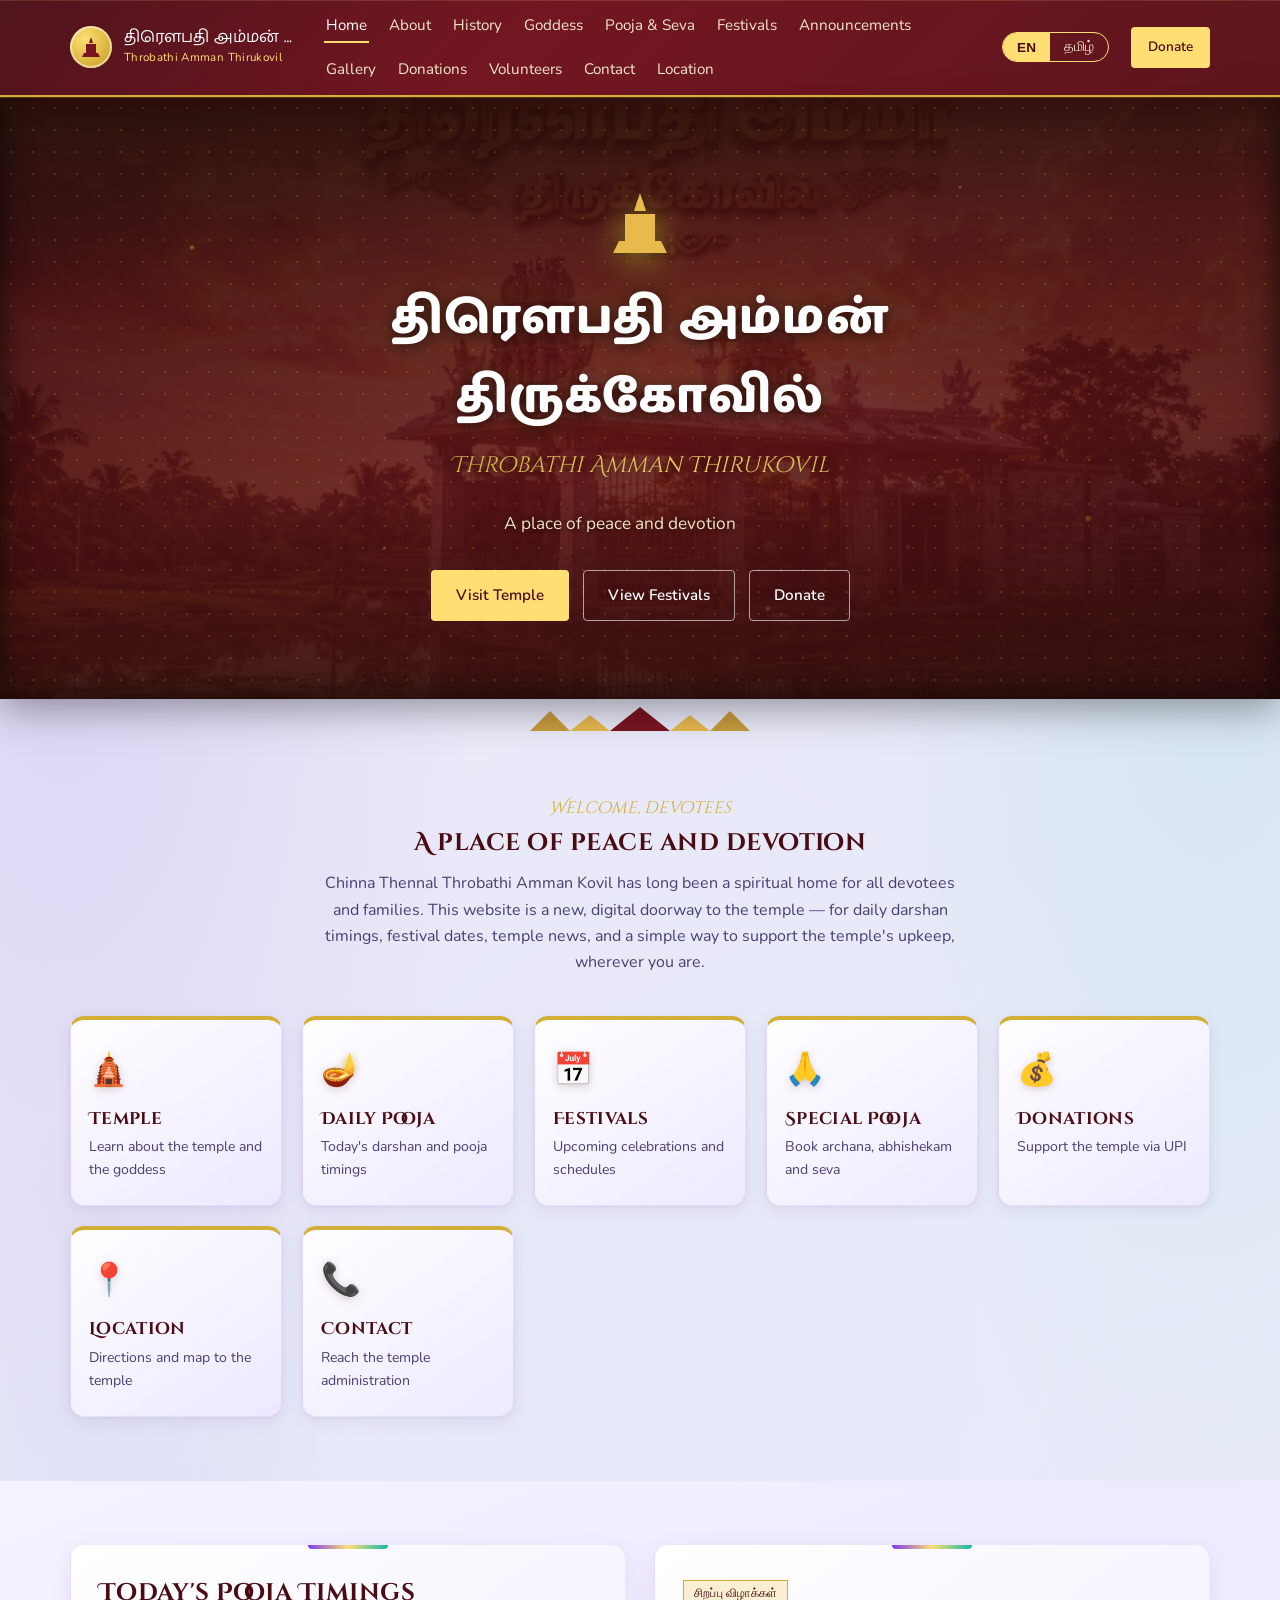
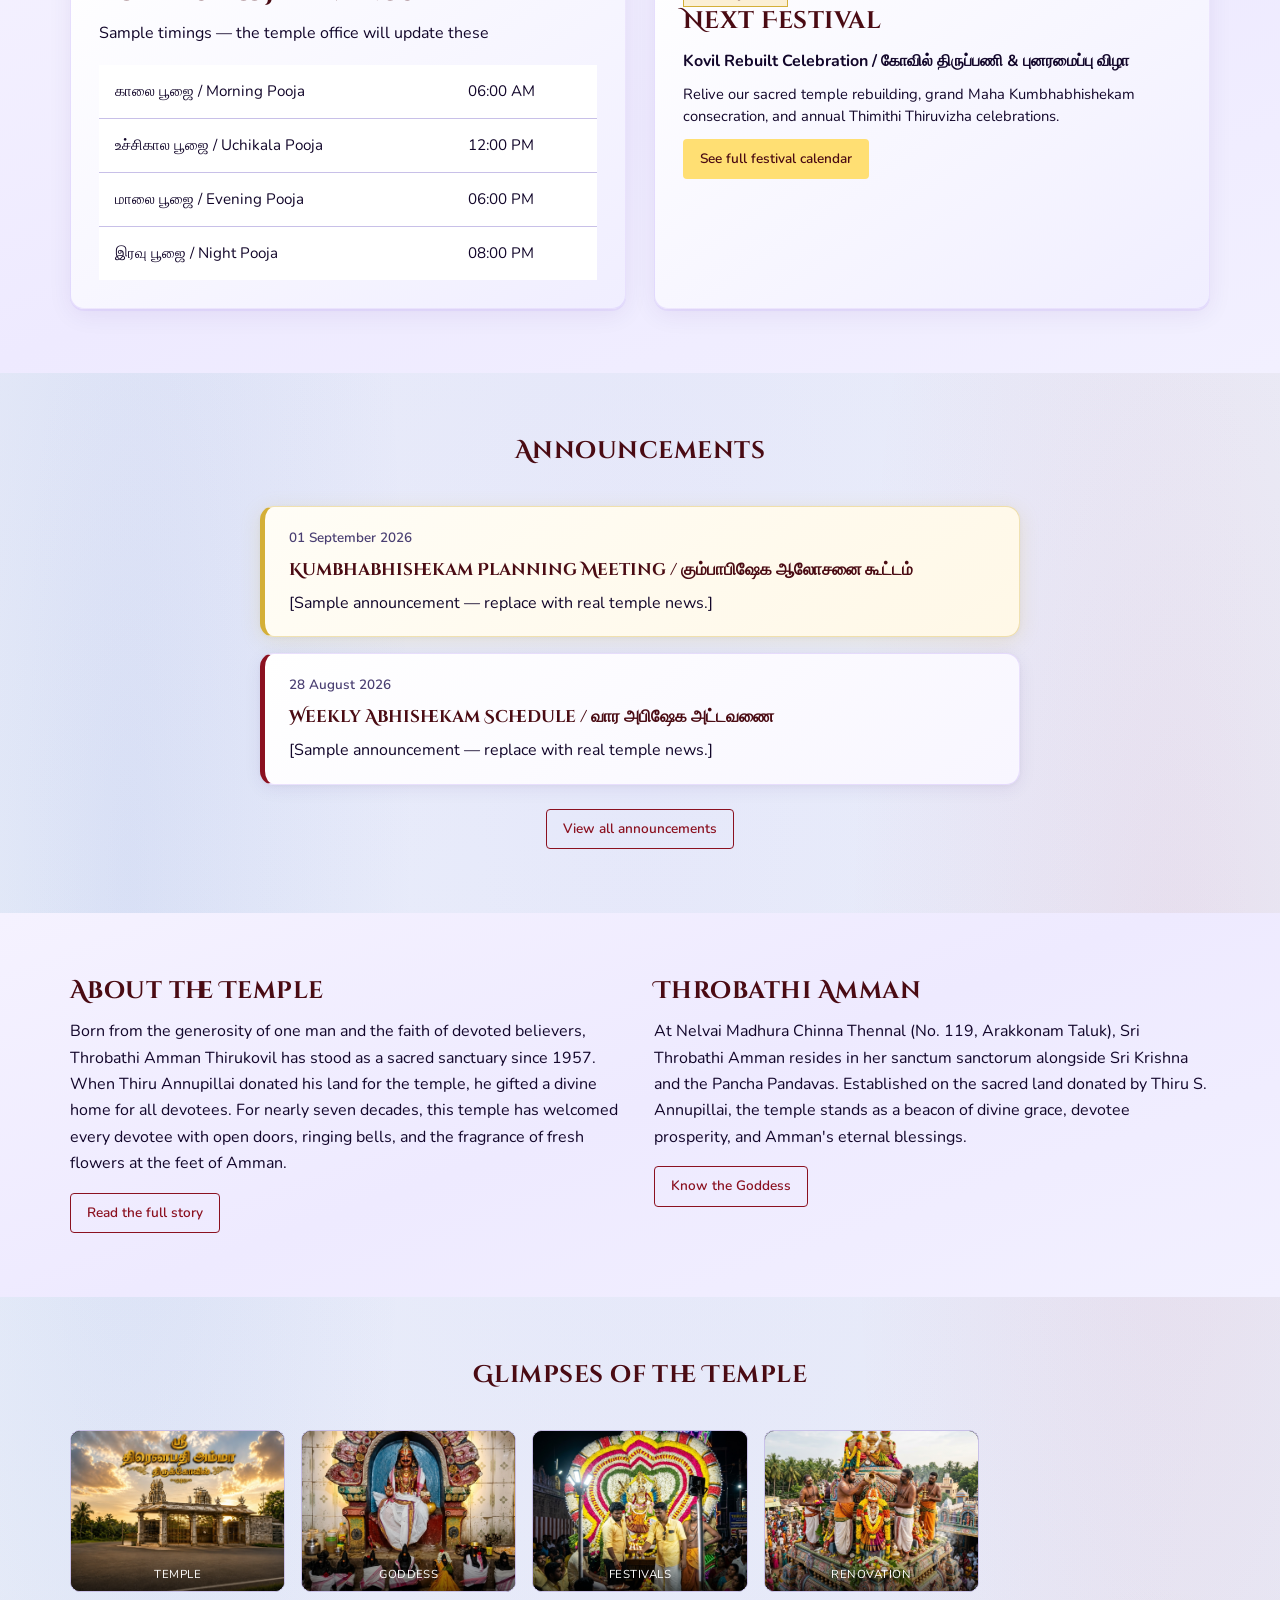
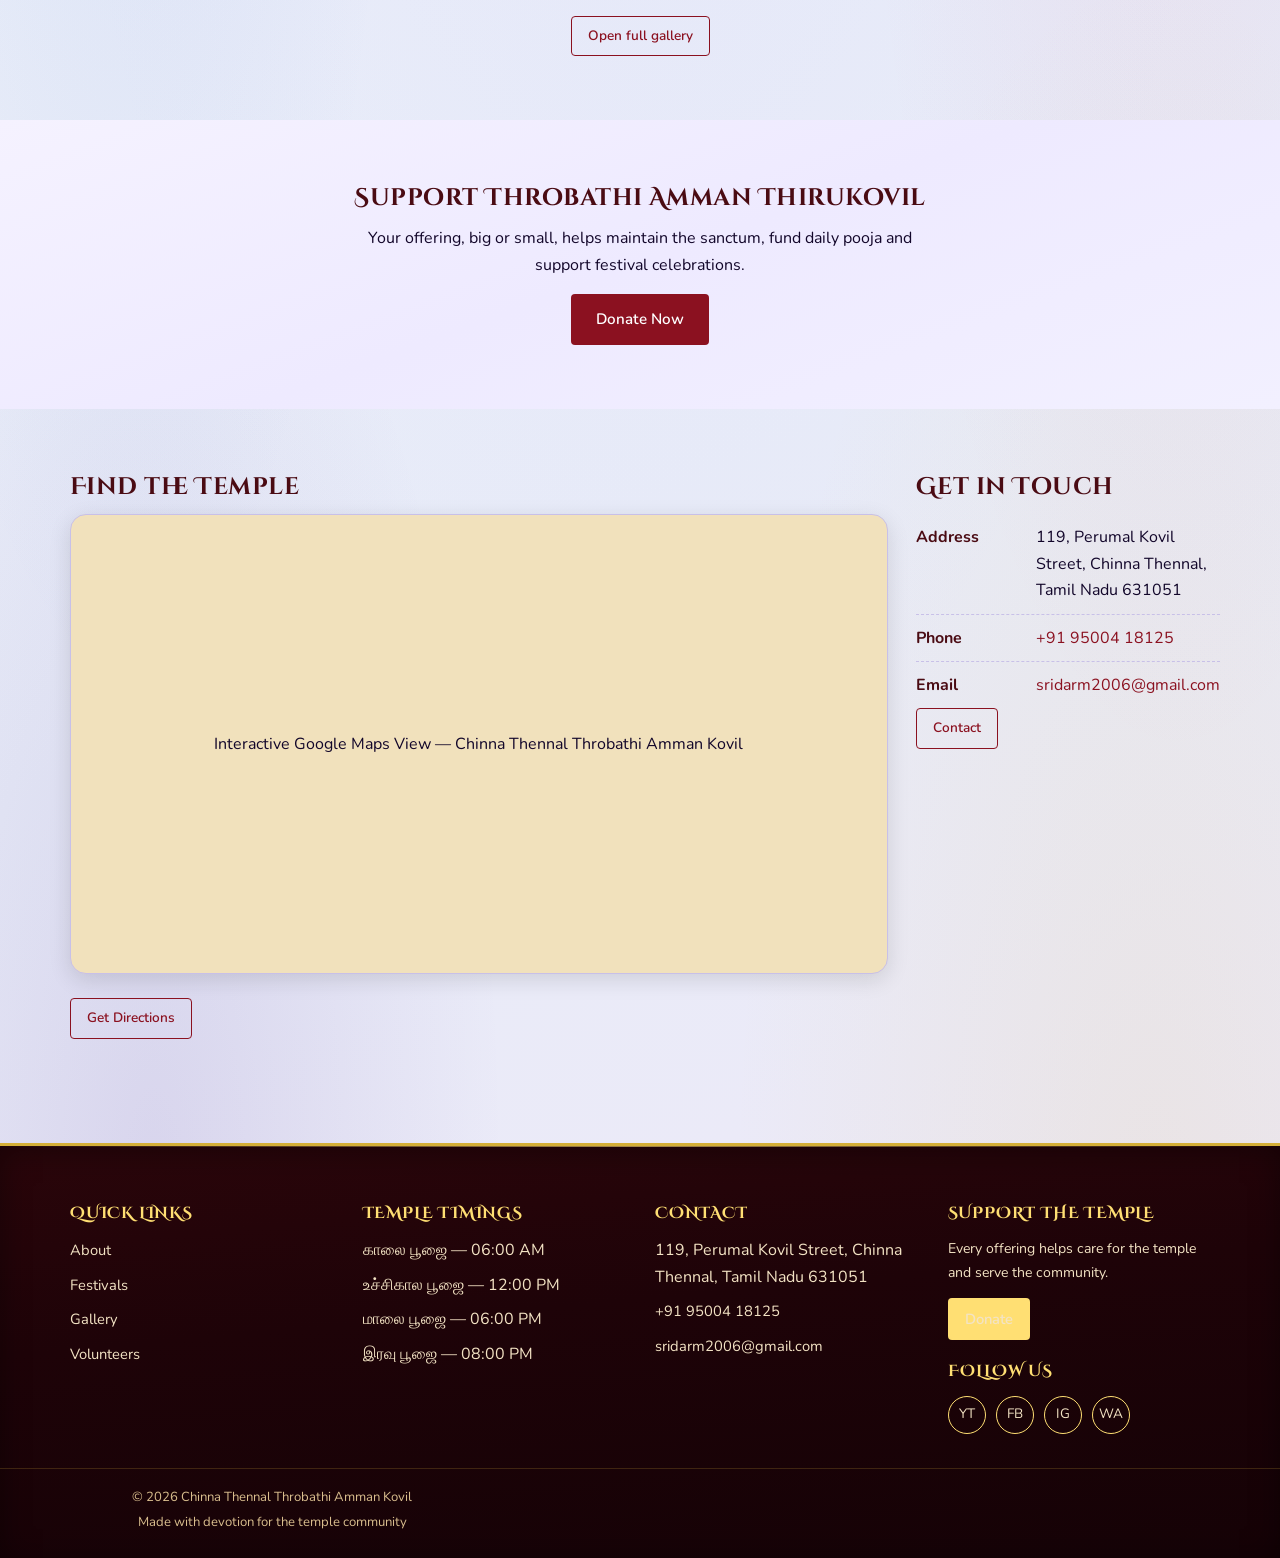
==== commit 453e62ca: "Sanitize content: remove village references, delete history page, replace photo" ====
--- a/temple-site/index.html
+++ b/temple-site/index.html
@@ -1,12 +1,12 @@
-﻿<!DOCTYPE html>
+<!DOCTYPE html>
 <html lang="en">
 <head>
 <meta charset="UTF-8">
 <meta name="viewport" content="width=device-width, initial-scale=1.0">
 <title>Home | Throbathi Amman Thirukovil</title>
-<meta name="description" content="Official digital home of Throbathi Amman Thirukovil village temple — pooja timings, festivals, donations and more.">
+<meta name="description" content="Official digital home of Throbathi Amman Thirukovil — pooja timings, festivals, donations and more.">
 <meta property="og:title" content="Home | Throbathi Amman Thirukovil">
-<meta property="og:description" content="Official digital home of Throbathi Amman Thirukovil village temple — pooja timings, festivals, donations and more.">
+<meta property="og:description" content="Official digital home of Throbathi Amman Thirukovil — pooja timings, festivals, donations and more.">
 <meta property="og:type" content="website">
 <link rel="preconnect" href="https://fonts.googleapis.com">
 <link href="https://fonts.googleapis.com/css2?family=Cinzel+Decorative:wght@400;700;900&family=Cormorant+Garamond:ital,wght@0,400;0,600;1,400;1,600&family=Nunito:wght@400;500;600;700&family=Baloo+Thambi+2:wght@400;500;600;700;800&family=Noto+Sans+Tamil:wght@400;500;600;700&display=swap" rel="stylesheet">
--- a/temple-site/assets/css/style.css
+++ b/temple-site/assets/css/style.css
@@ -444,6 +444,7 @@
   border: 1px solid var(--secondary); color: var(--primary-dark); background: #FBEFD3;
 }
 .tag--sample{ border-color:#9B8360; color:#6B4E3D; background:#F1E7D2; }
+.tag:empty, .tag--sample:empty{ display: none !important; }
 
 /* -------------------- Timeline (history) -------------------- */
 .timeline{ position:relative; max-width: 760px; margin: 0 auto; padding-left: 34px; }
@@ -608,11 +609,60 @@
 }
 .map-frame iframe{ width: 100%; height: 100%; border: 0; border-radius: 14px; }
 
-/* -------------------- Announcement list -------------------- */
-.announce-item{ border-left: 4px solid var(--primary); padding: 14px 18px; background: var(--surface); border-bottom:1px solid var(--line); }
-.announce-item + .announce-item{ margin-top: -1px; }
-.announce-item.is-high{ border-left-color: var(--accent); background:#FFF7E4; }
-.announce-item__meta{ font-size:.8rem; color: var(--text-soft); margin-bottom:4px; }
+/* -------------------- Announcement Cards (Separate Box Method) -------------------- */
+.announce-list{
+  display: flex;
+  flex-direction: column;
+  gap: 16px;
+  max-width: 780px;
+  margin: 0 auto;
+}
+.announce-item{
+  background: linear-gradient(145deg, #ffffff 0%, #F8F6FF 100%);
+  border: 1px solid rgba(160,120,240,0.22);
+  border-left: 5px solid var(--primary);
+  border-radius: 14px;
+  padding: 20px 24px;
+  box-shadow: 0 4px 18px rgba(60,20,120,0.07), 0 1px 4px rgba(0,0,0,0.04);
+  transition: transform 0.22s ease, box-shadow 0.22s ease, border-color 0.22s ease;
+  position: relative;
+  margin-bottom: 16px;
+}
+.announce-item:last-child{
+  margin-bottom: 0;
+}
+.announce-item:hover{
+  transform: translateY(-4px) scale(1.01);
+  box-shadow: 0 12px 32px rgba(60,20,120,0.14), 0 2px 10px rgba(212,175,55,0.25);
+  border-color: rgba(160,120,240,0.45);
+}
+.announce-item.is-high{
+  border-left-color: var(--secondary);
+  background: linear-gradient(145deg, #FFFDF6 0%, #FFF8E7 100%);
+  border-top: 1px solid rgba(212,175,55,0.35);
+  border-right: 1px solid rgba(212,175,55,0.35);
+  border-bottom: 1px solid rgba(212,175,55,0.35);
+  box-shadow: 0 4px 20px rgba(212,175,55,0.18), 0 1px 4px rgba(0,0,0,0.04);
+}
+.announce-item__meta{
+  font-size: 0.84rem;
+  font-weight: 600;
+  color: var(--text-soft);
+  margin-bottom: 6px;
+  display: flex;
+  align-items: center;
+  gap: 8px;
+}
+.announce-item strong{
+  display: block;
+  font-size: 1.08rem;
+  color: var(--primary-dark);
+  font-family: var(--font-en-display);
+  margin-bottom: 4px;
+}
+html[lang="ta"] .announce-item strong{
+  font-family: var(--font-ta-display);
+}
 
 /* -------------------- Footer (3D Deep) -------------------- */
 .site-footer{
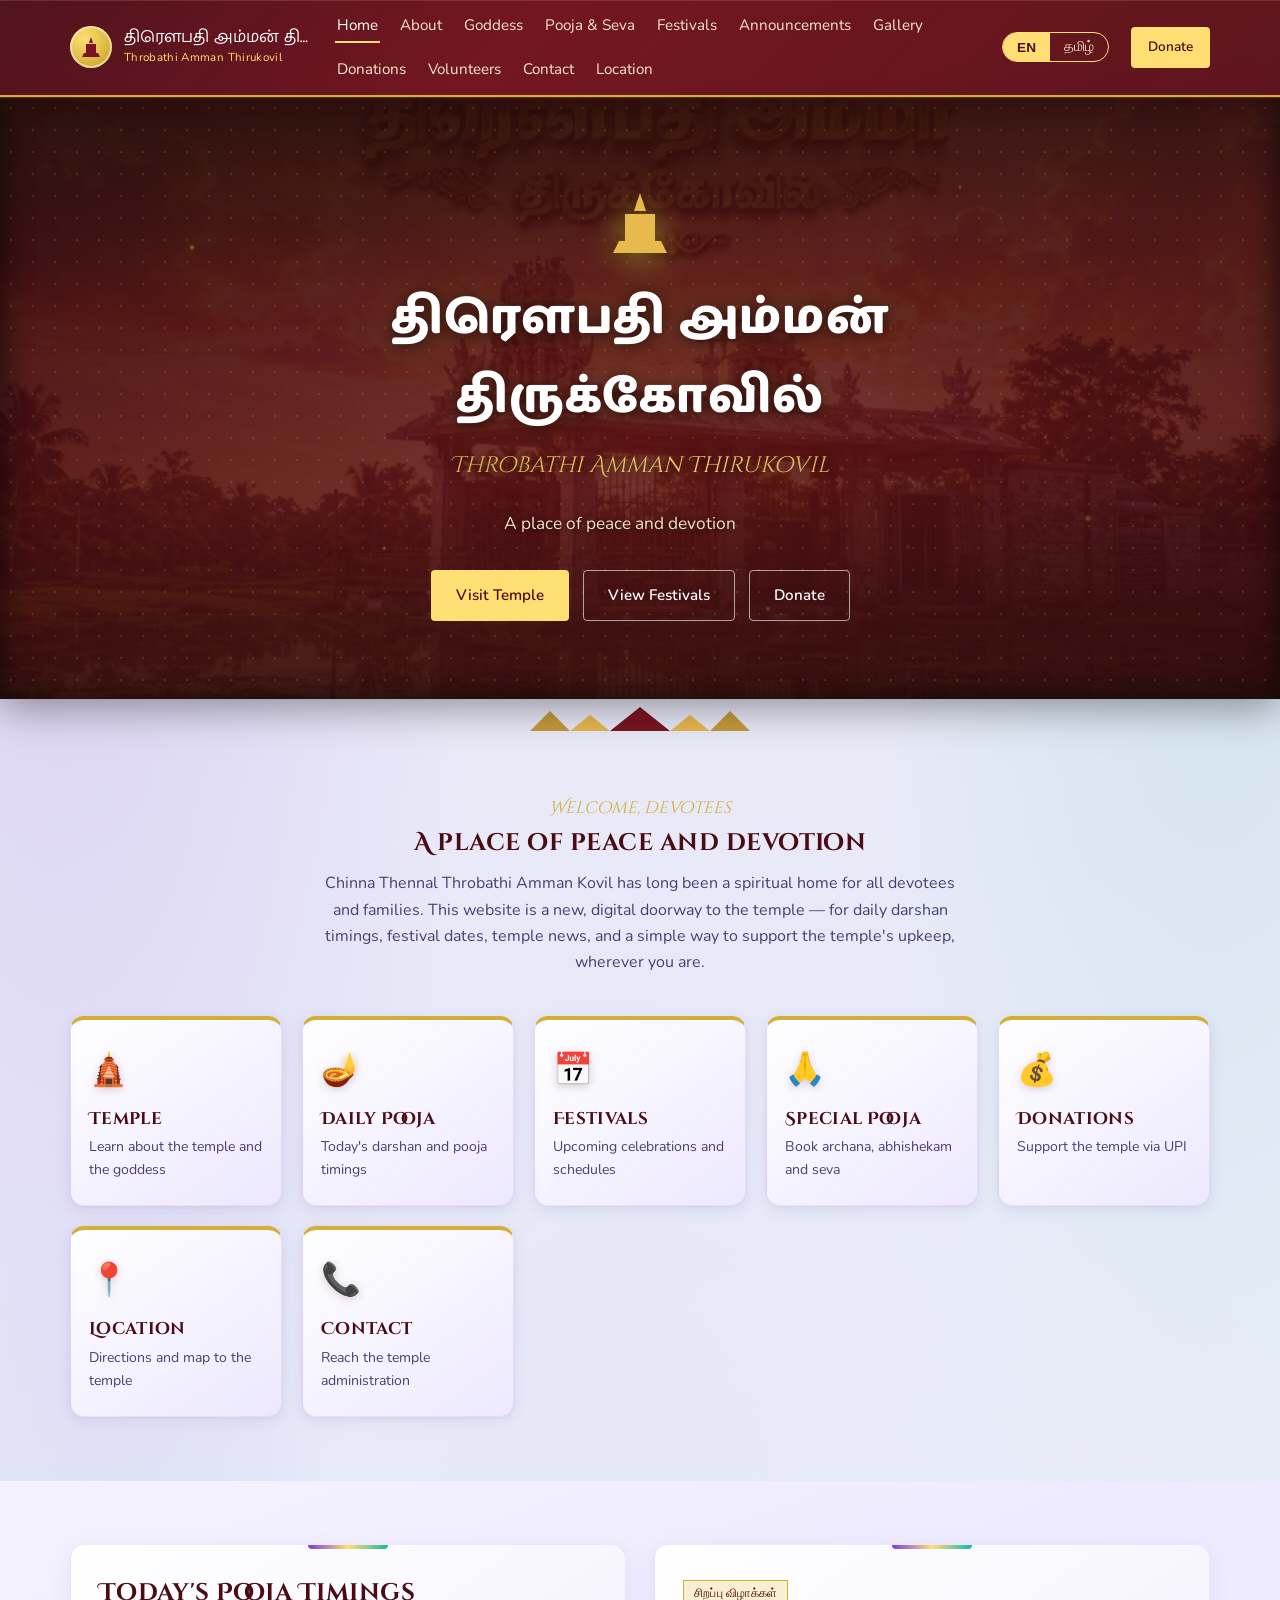
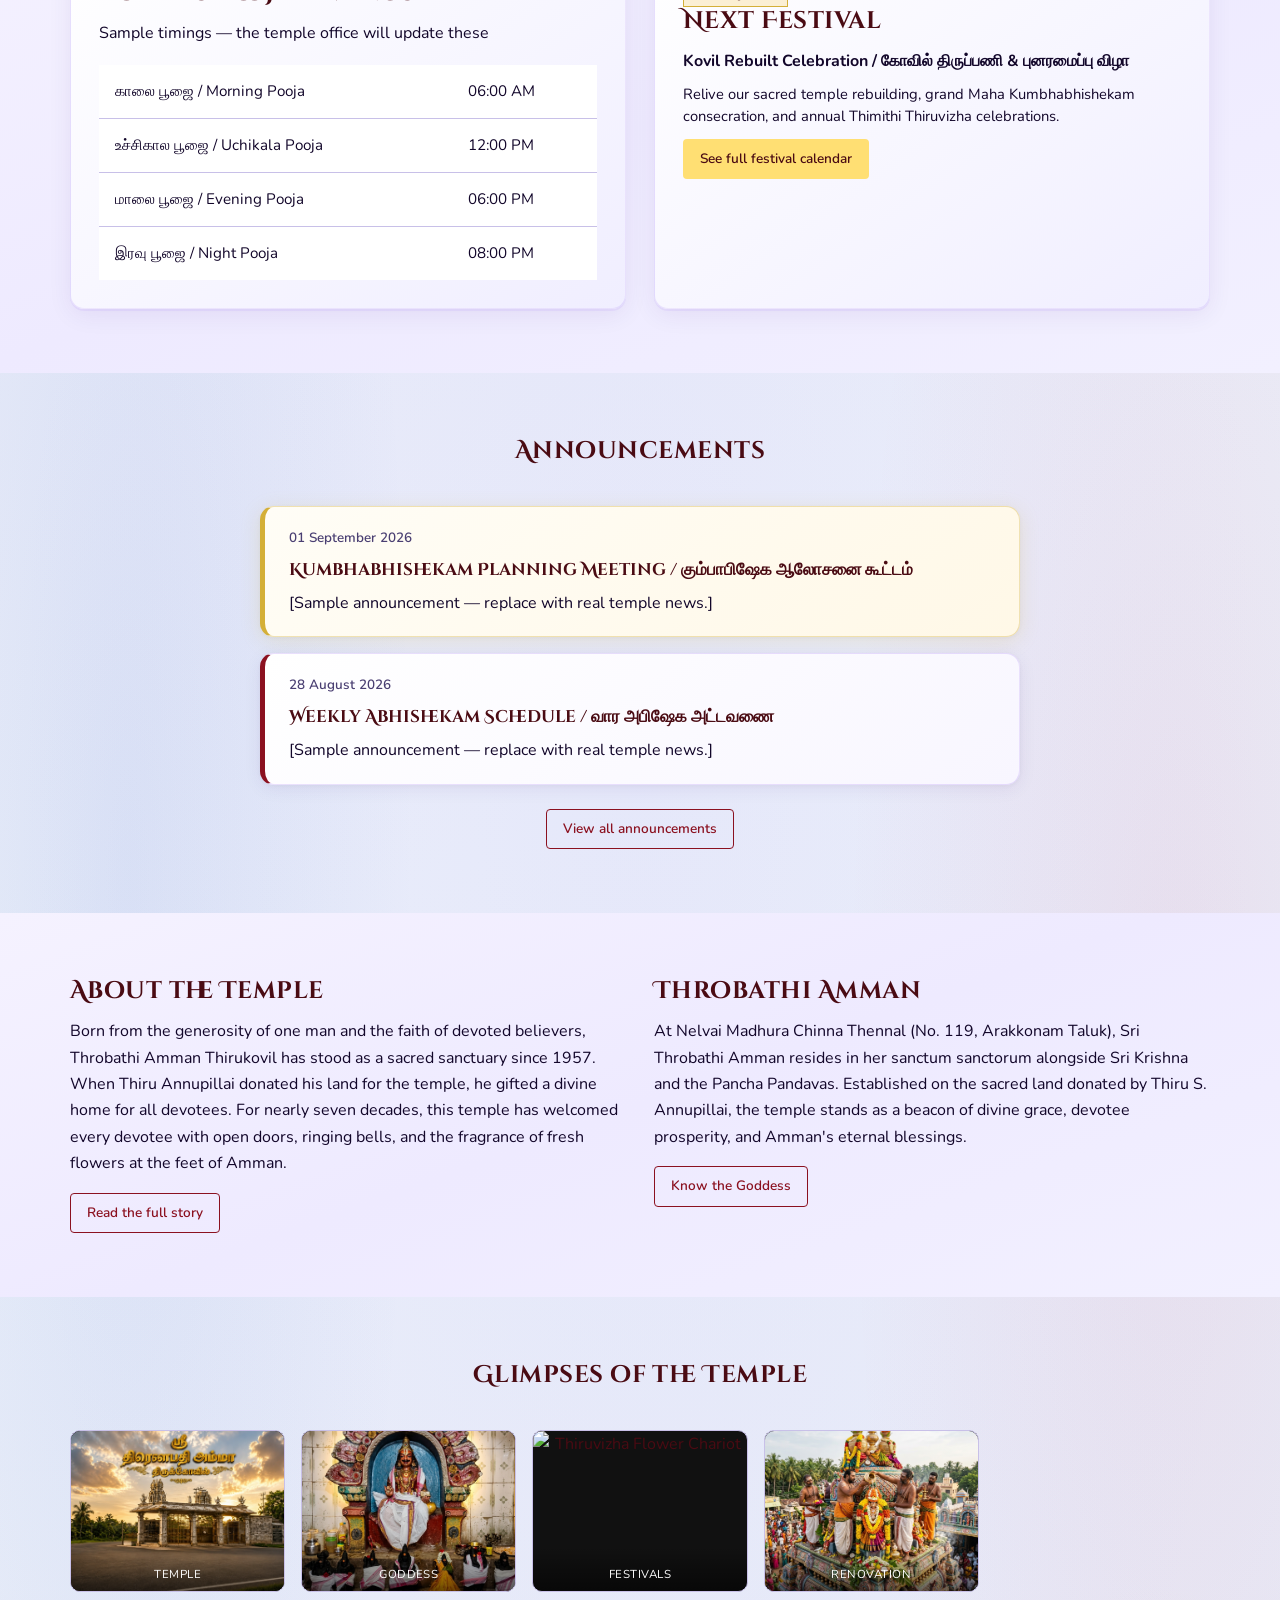
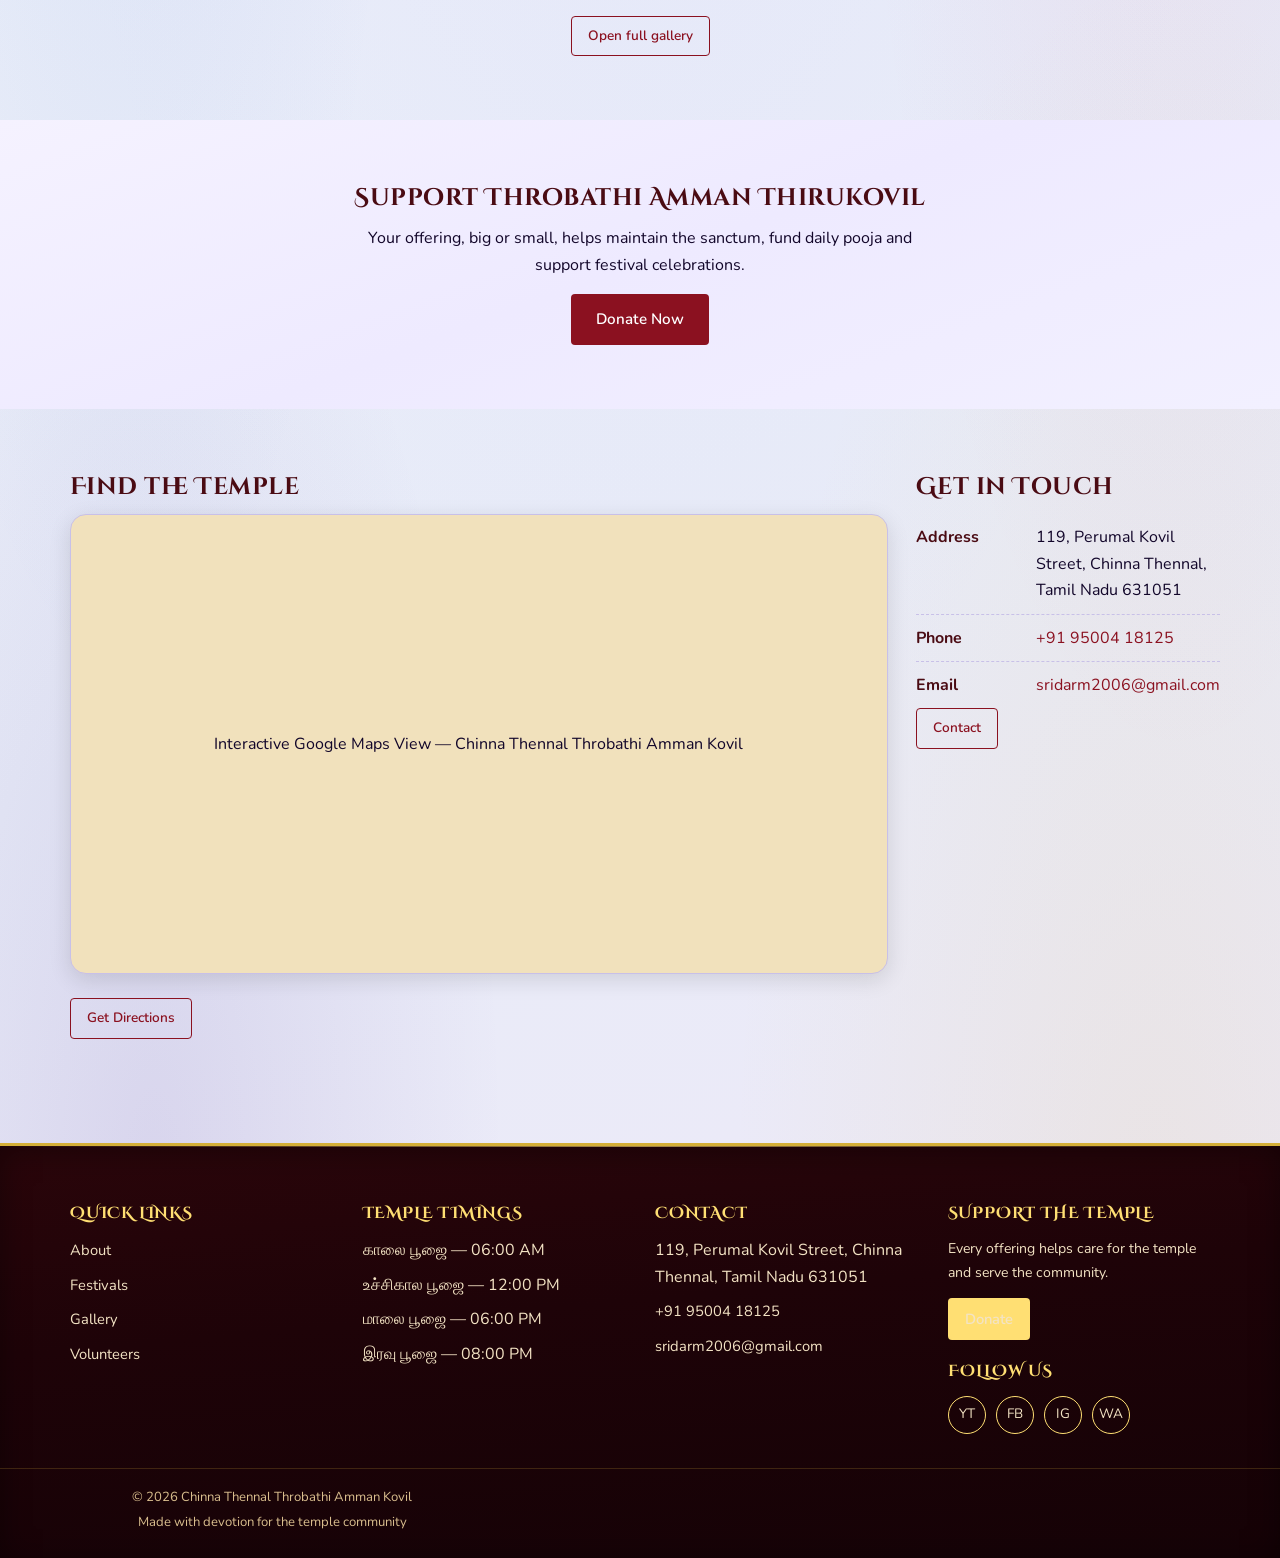
==== commit 315d8d75: "Remove timeline CSS from style.css" ====
--- a/temple-site/index.html
+++ b/temple-site/index.html
@@ -32,7 +32,6 @@
         <ul class="nav__links">
         <li><a href="index.html" data-i18n="nav.home" aria-current="page"></a></li>
         <li><a href="about.html" data-i18n="nav.about"></a></li>
-        <li><a href="history.html" data-i18n="nav.history"></a></li>
         <li><a href="deity.html" data-i18n="nav.deity"></a></li>
         <li><a href="pooja.html" data-i18n="nav.pooja"></a></li>
         <li><a href="festivals.html" data-i18n="nav.festivals"></a></li>
--- a/temple-site/assets/css/style.css
+++ b/temple-site/assets/css/style.css
@@ -446,17 +446,6 @@
 .tag--sample{ border-color:#9B8360; color:#6B4E3D; background:#F1E7D2; }
 .tag:empty, .tag--sample:empty{ display: none !important; }
 
-/* -------------------- Timeline (history) -------------------- */
-.timeline{ position:relative; max-width: 760px; margin: 0 auto; padding-left: 34px; }
-.timeline::before{ content:""; position:absolute; left: 10px; top:6px; bottom:6px; width:2px; background: var(--line); }
-.timeline__item{ position:relative; padding-bottom: 34px; }
-.timeline__item:last-child{ padding-bottom:0; }
-.timeline__dot{
-  position:absolute; left:-34px; top:2px; width:22px; height:22px; border-radius:50%;
-  background: var(--accent); border: 3px solid var(--primary); box-shadow: 0 0 0 3px var(--background);
-}
-.timeline__item h3{ margin-bottom:6px; }
-
 /* -------------------- Pooja table -------------------- */
 .table-wrap{ overflow-x:auto; border:1px solid var(--line); }
 table{ width:100%; border-collapse: collapse; background: var(--surface); }
